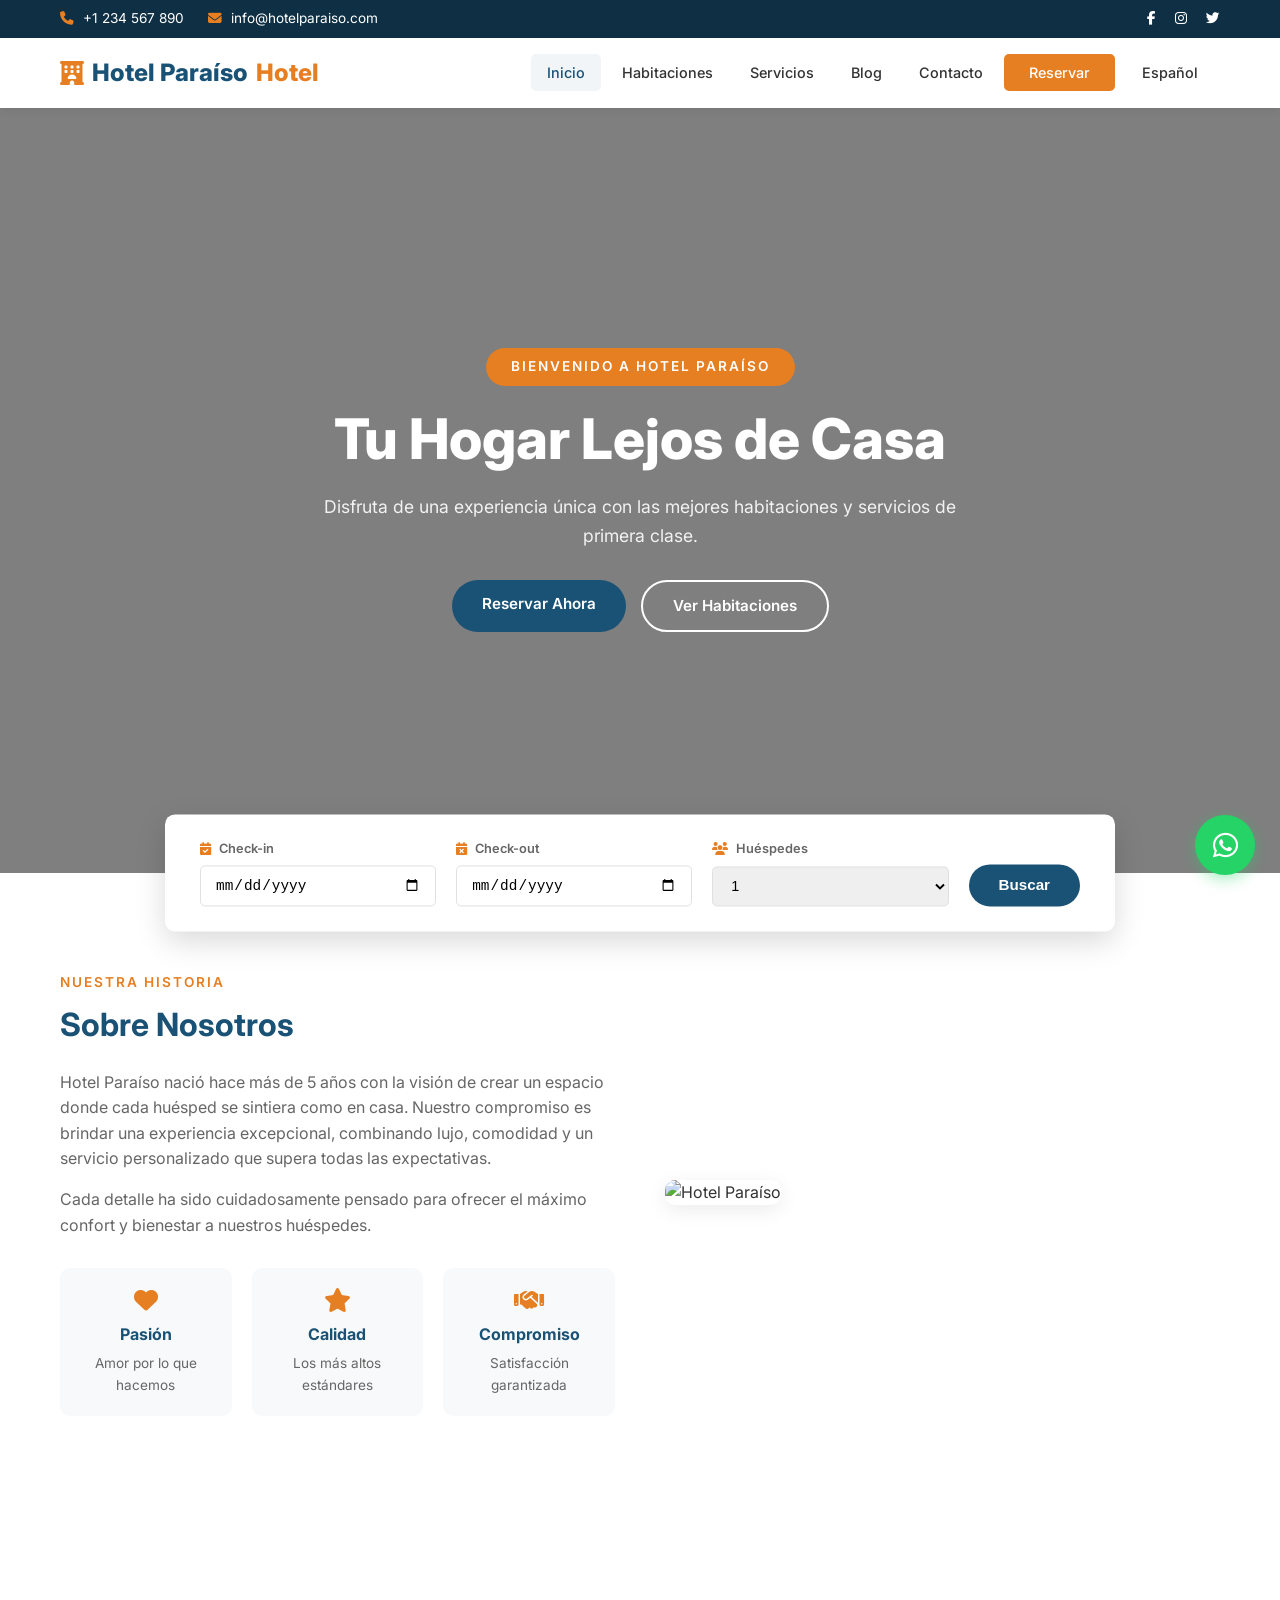
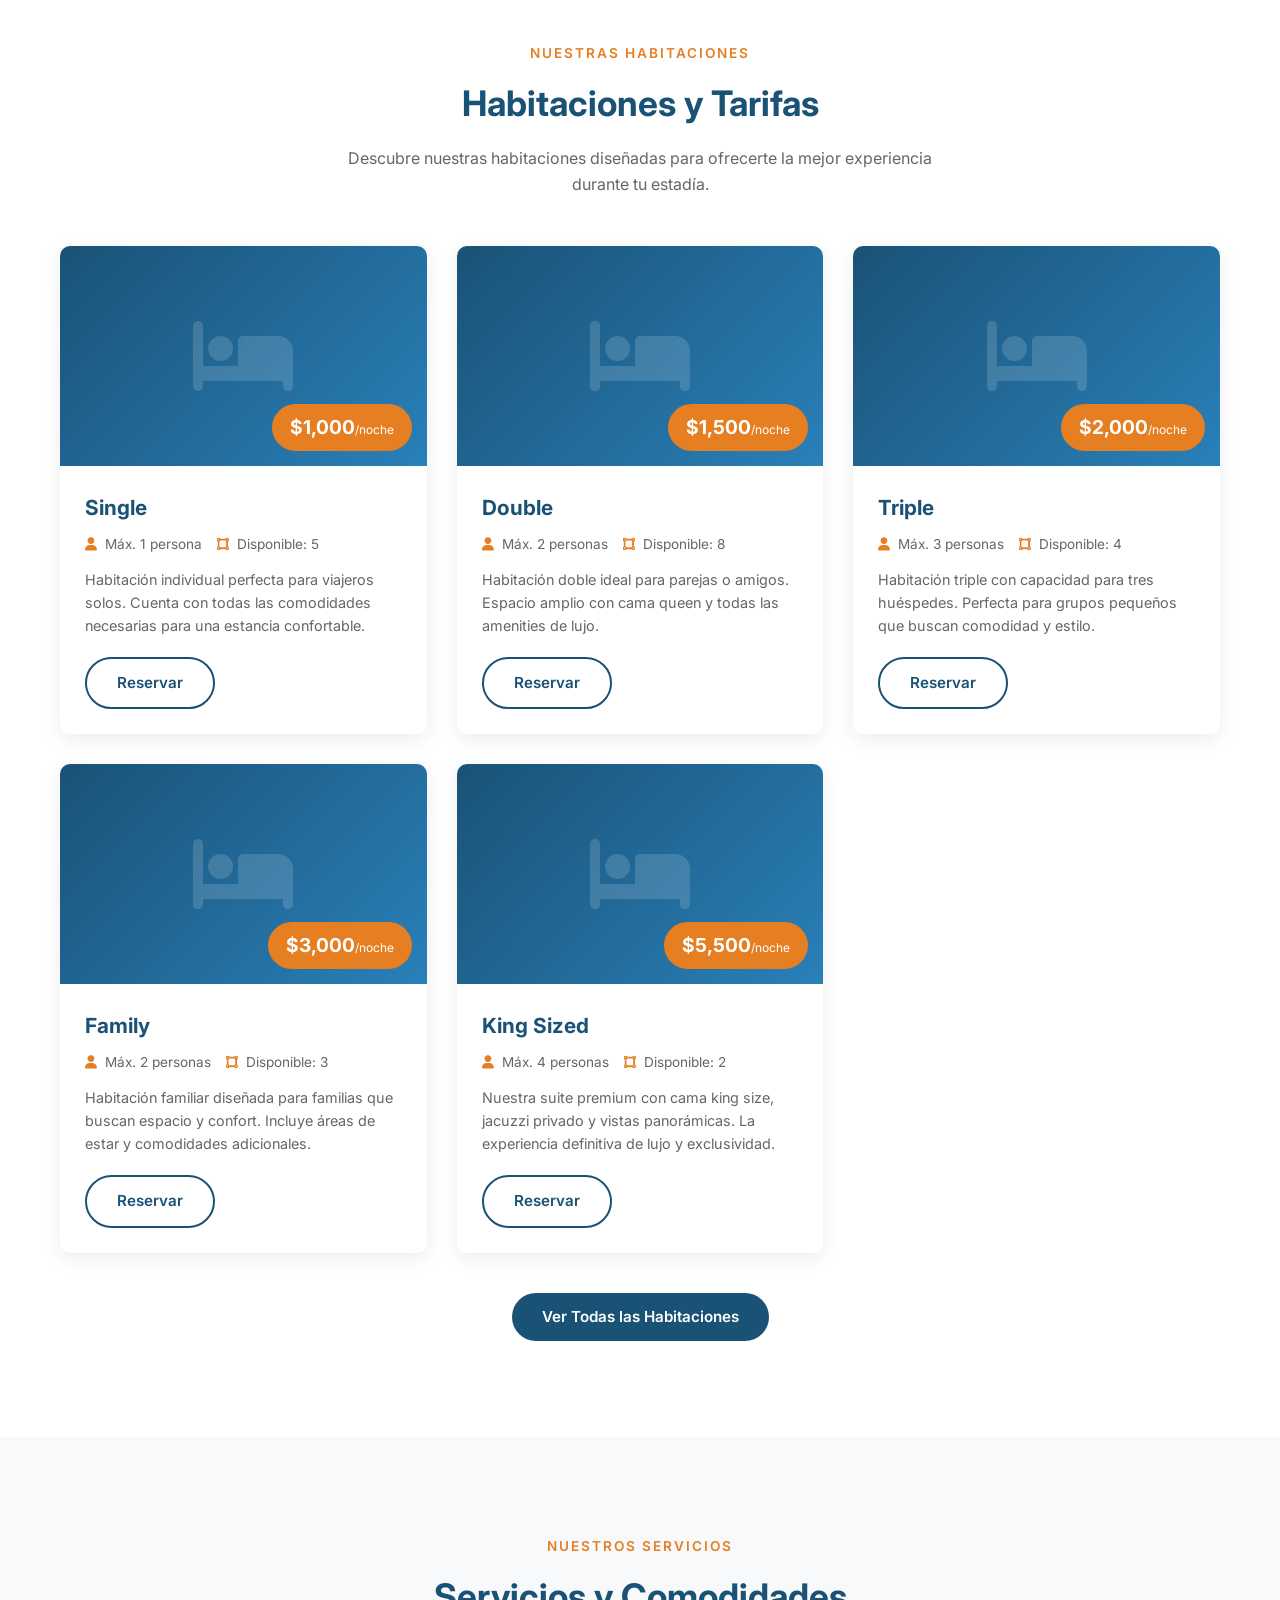
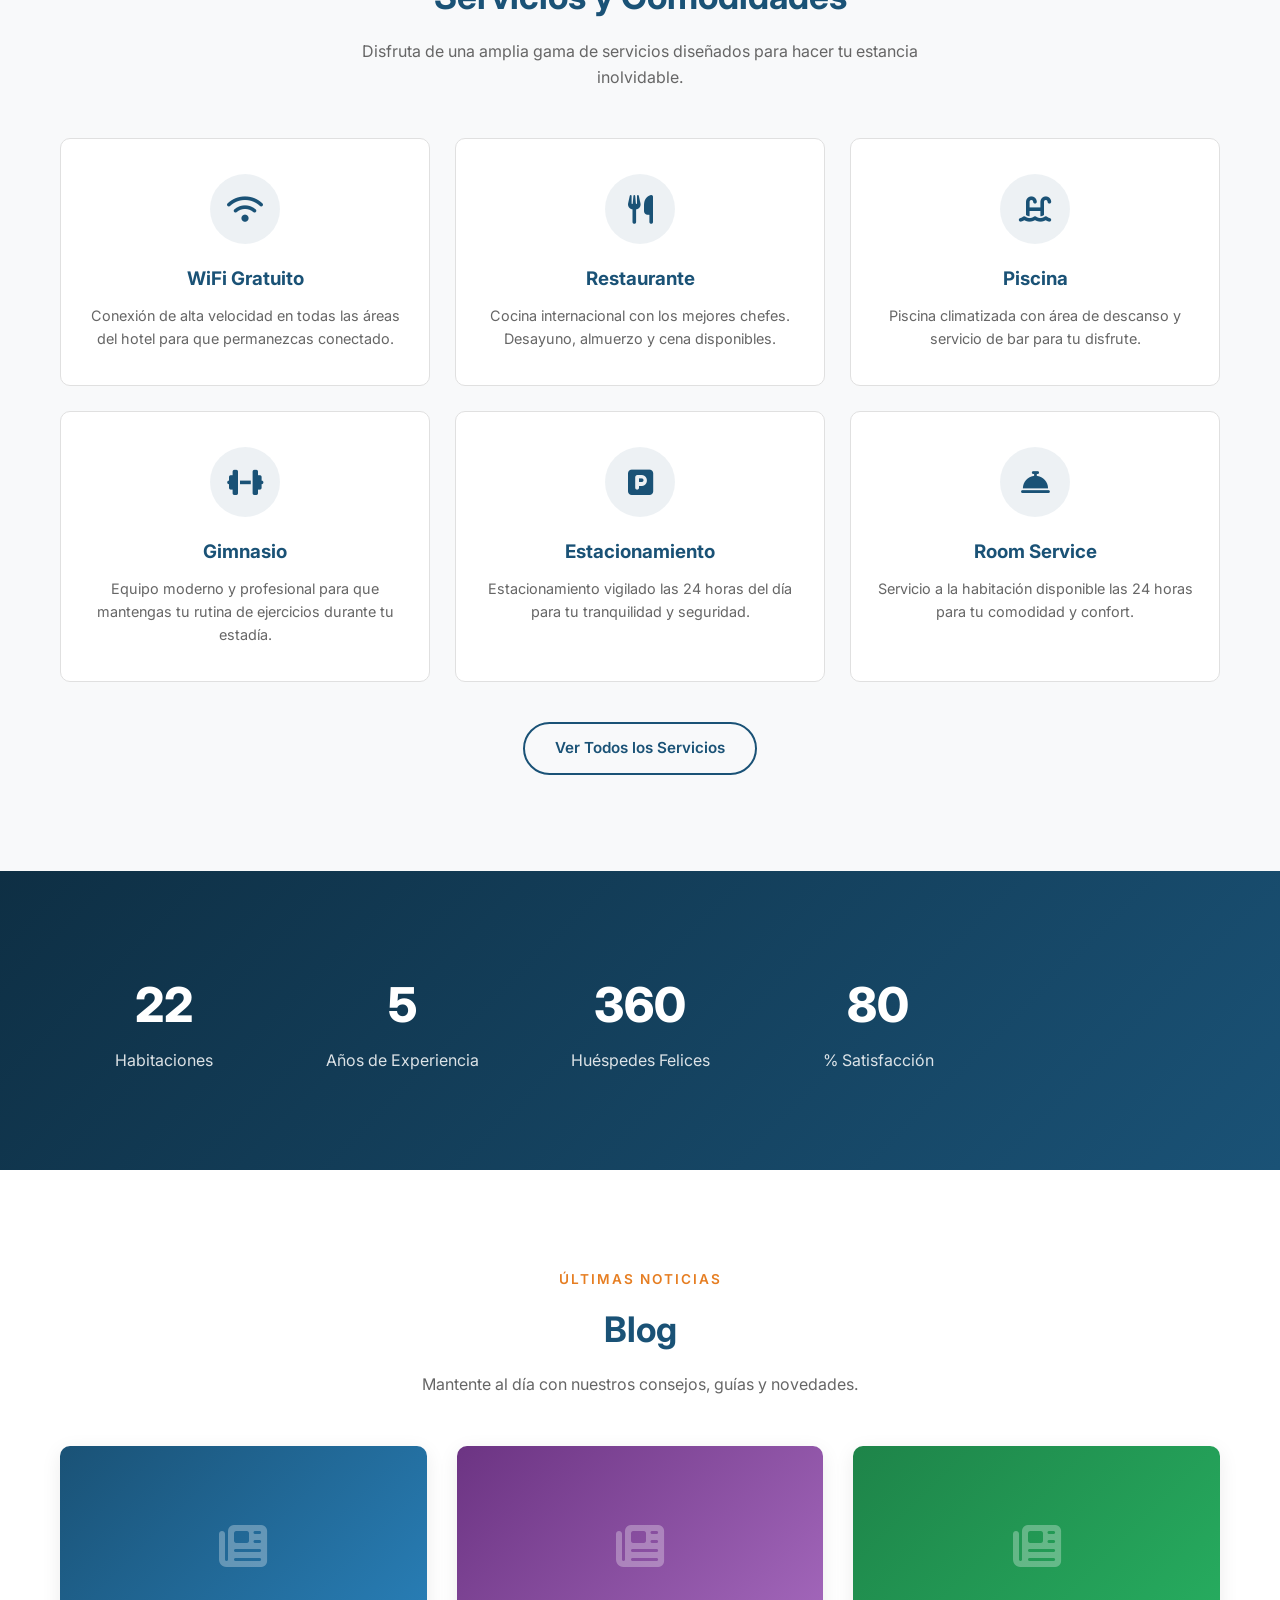
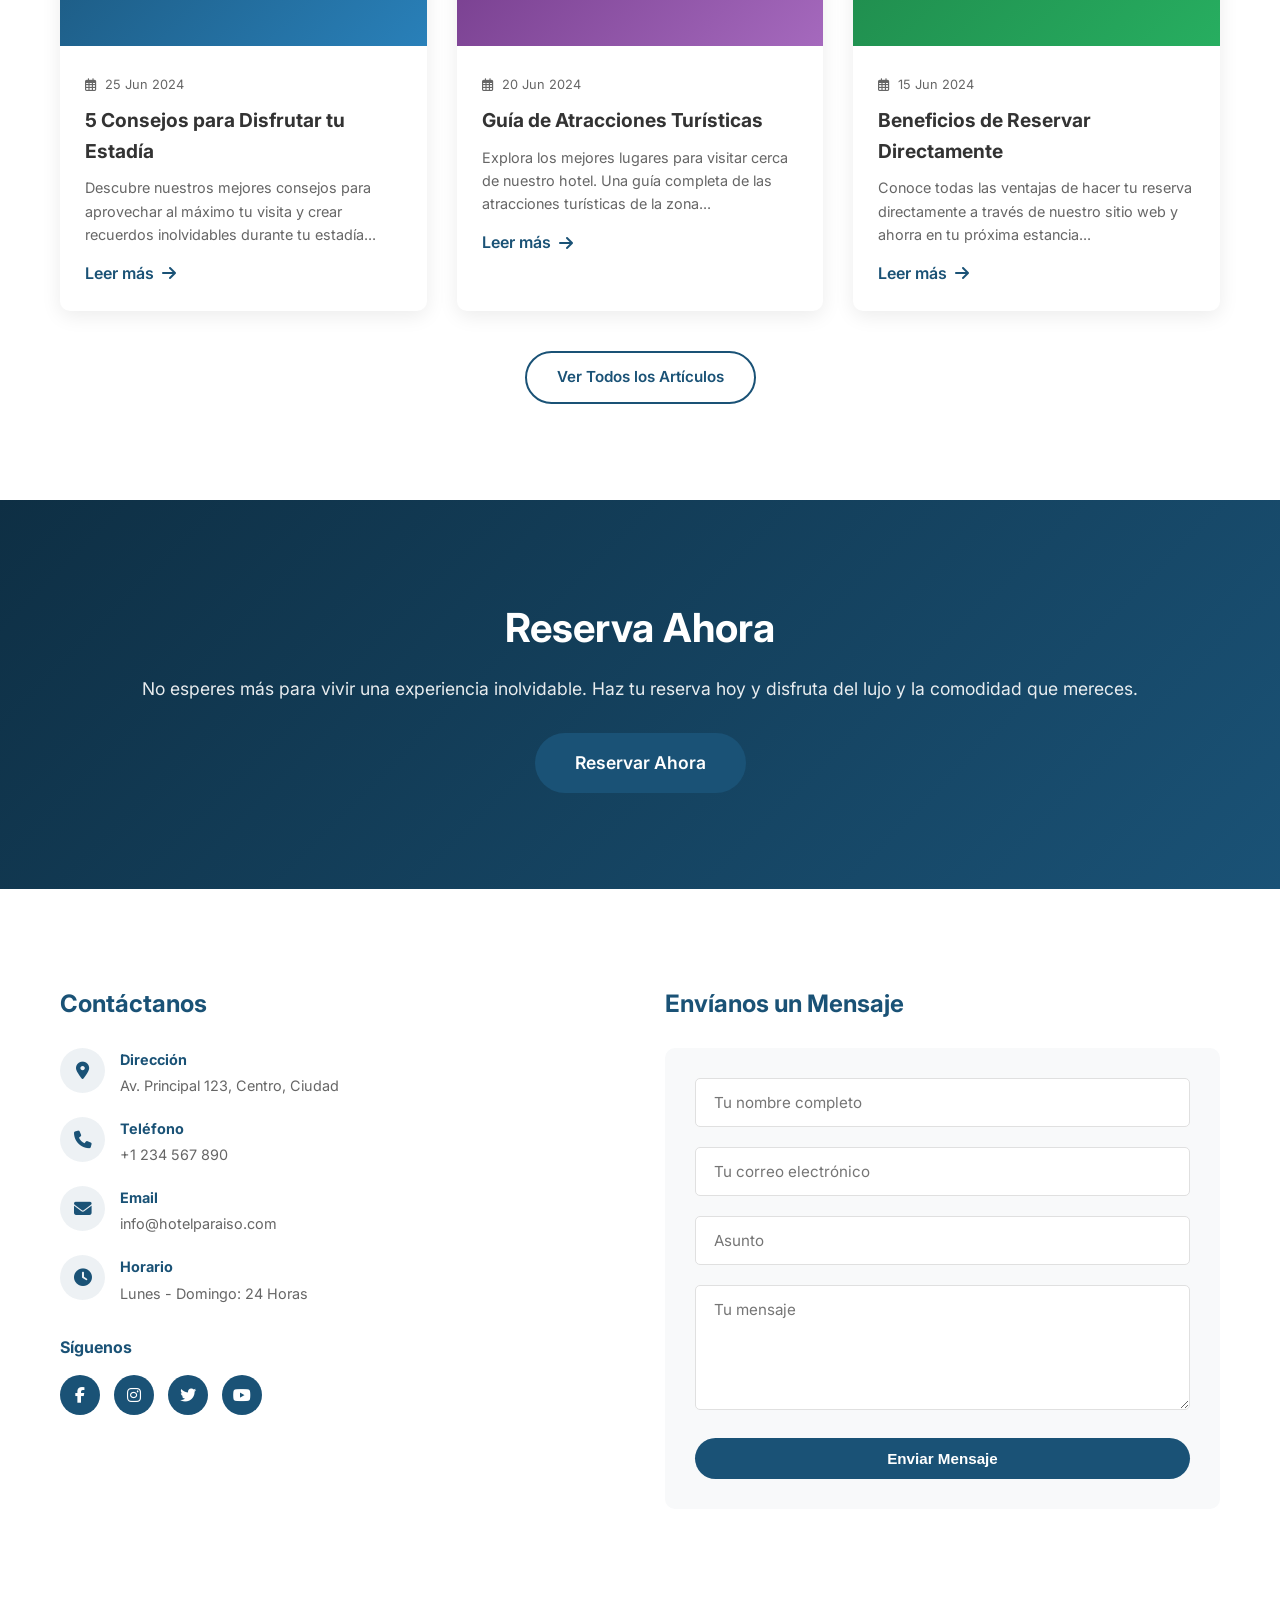
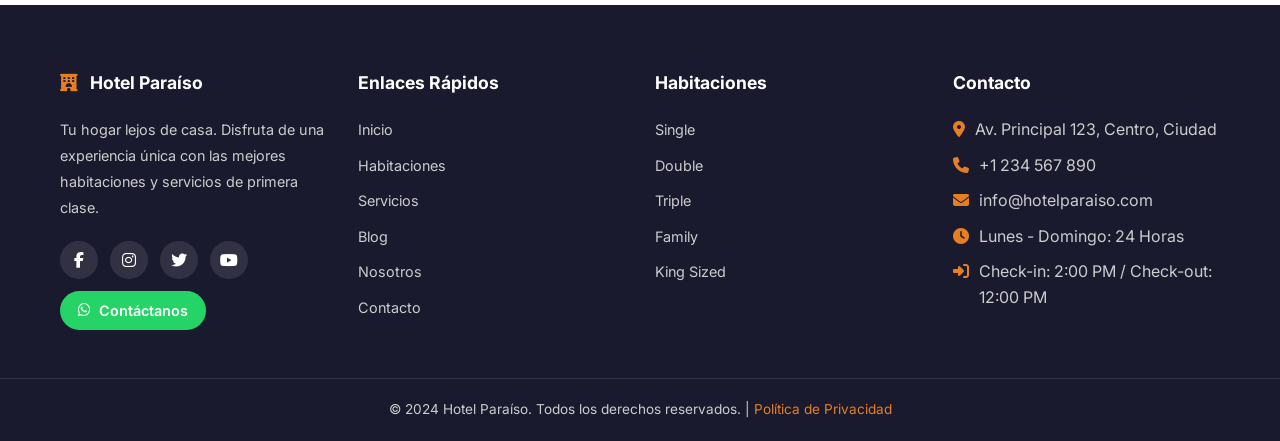
==== docs/index.html @ e8dbb014 "feat: sitio estático para GitHub Pages - docs/: 9 páginas HTML estáticas (index, habitaciones, servi" ====
<!DOCTYPE html>
<html lang="es">
<head>
    <meta charset="UTF-8">
    <meta name="viewport" content="width=device-width, initial-scale=1.0">
    <title>Hotel Paraíso - Tu Hogar Lejos de Casa</title>
    <meta name="description" content="Hotel Paraíso - Disfruta de una experiencia única con las mejores habitaciones y servicios de primera clase.">
    <link rel="stylesheet" href="css/style.css">
    <link rel="stylesheet" href="https://cdnjs.cloudflare.com/ajax/libs/font-awesome/6.5.0/css/all.min.css">
    <link rel="preconnect" href="https://fonts.googleapis.com">
    <link rel="preconnect" href="https://fonts.gstatic.com" crossorigin>
    <link href="https://fonts.googleapis.com/css2?family=Inter:wght@300;400;500;600;700;800&display=swap" rel="stylesheet">
    <style>
        body { font-family: 'Inter', 'Segoe UI', Tahoma, Geneva, Verdana, sans-serif; }
        html { scroll-behavior: smooth; }
        .about-section { padding: 6rem 0; }
        .contact-section { padding: 6rem 0; }
    </style>
</head>
<body>

<header class="header">
    <div class="header-top">
        <div class="container">
            <div class="header-contact">
                <span><i class="fas fa-phone"></i> +1 234 567 890</span>
                <span><i class="fas fa-envelope"></i> info@hotelparaiso.com</span>
            </div>
            <div class="header-social">
                <a href="#" target="_blank" rel="noopener"><i class="fab fa-facebook-f"></i></a>
                <a href="#" target="_blank" rel="noopener"><i class="fab fa-instagram"></i></a>
                <a href="#" target="_blank" rel="noopener"><i class="fab fa-twitter"></i></a>
            </div>
        </div>
    </div>
    <nav class="navbar">
        <div class="container">
            <a href="index.html" class="logo">
                <i class="fas fa-hotel"></i> Hotel Paraíso <span>Hotel</span>
            </a>
            <button class="menu-toggle" id="menuToggle"><i class="fas fa-bars"></i></button>
            <ul class="nav-menu" id="navMenu">
                <li><a href="index.html" class="active">Inicio</a></li>
                <li><a href="habitaciones.html">Habitaciones</a></li>
                <li><a href="servicios.html">Servicios</a></li>
                <li><a href="blog.html">Blog</a></li>
                <li><a href="contacto.html">Contacto</a></li>
                <li><a href="reserva.html" class="btn-nav">Reservar</a></li>
                <li class="nav-item lang-nav-item">
                    <select class="lang-select">
                        <option value="es" selected>Español</option>
                        <option value="en">English</option>
                        <option value="pt">Português</option>
                    </select>
                </li>
            </ul>
        </div>
    </nav>
</header>

<main>

<!-- Hero Section -->
<section class="hero" id="hero">
    <div class="hero-slider">
        <div class="hero-slide active" style="background: linear-gradient(rgba(0,0,0,0.5), rgba(0,0,0,0.5)), url('https://images.unsplash.com/photo-1566073771259-6a8506099945?w=1600') center/cover;">
            <div class="hero-content">
                <span class="hero-tag">Bienvenido a Hotel Paraíso</span>
                <h1>Tu Hogar Lejos de Casa</h1>
                <p>Disfruta de una experiencia única con las mejores habitaciones y servicios de primera clase.</p>
                <div class="hero-btns">
                    <a href="reserva.html" class="btn btn-primary">Reservar Ahora</a>
                    <a href="habitaciones.html" class="btn btn-secondary">Ver Habitaciones</a>
                </div>
            </div>
        </div>
    </div>

    <div class="booking-widget">
        <form action="reserva.html" class="booking-form-widget">
            <div class="bw-group">
                <label><i class="fas fa-calendar-check"></i> Check-in</label>
                <input type="date" name="check_in" required>
            </div>
            <div class="bw-group">
                <label><i class="fas fa-calendar-times"></i> Check-out</label>
                <input type="date" name="check_out" required>
            </div>
            <div class="bw-group">
                <label><i class="fas fa-users"></i> Huéspedes</label>
                <select name="huespedes">
                    <option value="1">1</option>
                    <option value="2">2</option>
                    <option value="3">3</option>
                    <option value="4">4</option>
                    <option value="5">5+</option>
                </select>
            </div>
            <button type="submit" class="btn btn-primary">Buscar</button>
        </form>
    </div>
</section>

<!-- About Section -->
<section class="section about-section" id="about">
    <div class="container">
        <div class="about-grid">
            <div class="about-text">
                <span class="section-subtitle">Nuestra Historia</span>
                <h2>Sobre Nosotros</h2>
                <p>Hotel Paraíso nació hace más de 5 años con la visión de crear un espacio donde cada huésped se sintiera como en casa. Nuestro compromiso es brindar una experiencia excepcional, combinando lujo, comodidad y un servicio personalizado que supera todas las expectativas.</p>
                <p>Cada detalle ha sido cuidadosamente pensado para ofrecer el máximo confort y bienestar a nuestros huéspedes.</p>
                <div class="about-values">
                    <div class="value-item">
                        <i class="fas fa-heart"></i>
                        <h4>Pasión</h4>
                        <p>Amor por lo que hacemos</p>
                    </div>
                    <div class="value-item">
                        <i class="fas fa-star"></i>
                        <h4>Calidad</h4>
                        <p>Los más altos estándares</p>
                    </div>
                    <div class="value-item">
                        <i class="fas fa-handshake"></i>
                        <h4>Compromiso</h4>
                        <p>Satisfacción garantizada</p>
                    </div>
                </div>
            </div>
            <div class="about-image">
                <img src="https://images.unsplash.com/photo-1564013799919-ab600027ffc6?w=600" alt="Hotel Paraíso" loading="lazy">
            </div>
        </div>
    </div>
</section>

<!-- Rooms Section -->
<section class="section featured-rooms" id="rooms">
    <div class="container">
        <div class="section-header">
            <span class="section-subtitle">Nuestras Habitaciones</span>
            <h2>Habitaciones y Tarifas</h2>
            <p>Descubre nuestras habitaciones diseñadas para ofrecerte la mejor experiencia durante tu estadía.</p>
        </div>
        <div class="rooms-grid">
            <div class="room-card">
                <div class="room-card-img">
                    <i class="fas fa-bed"></i>
                    <span class="room-price">$1,000<small>/noche</small></span>
                </div>
                <div class="room-card-body">
                    <h3>Single</h3>
                    <div class="room-features">
                        <span><i class="fas fa-user"></i> Máx. 1 persona</span>
                        <span><i class="fas fa-vector-square"></i> Disponible: 5</span>
                    </div>
                    <p>Habitación individual perfecta para viajeros solos. Cuenta con todas las comodidades necesarias para una estancia confortable.</p>
                    <a href="habitacion.html" class="btn btn-outline">Reservar</a>
                </div>
            </div>

            <div class="room-card">
                <div class="room-card-img">
                    <i class="fas fa-bed"></i>
                    <span class="room-price">$1,500<small>/noche</small></span>
                </div>
                <div class="room-card-body">
                    <h3>Double</h3>
                    <div class="room-features">
                        <span><i class="fas fa-user"></i> Máx. 2 personas</span>
                        <span><i class="fas fa-vector-square"></i> Disponible: 8</span>
                    </div>
                    <p>Habitación doble ideal para parejas o amigos. Espacio amplio con cama queen y todas las amenities de lujo.</p>
                    <a href="habitacion.html" class="btn btn-outline">Reservar</a>
                </div>
            </div>

            <div class="room-card">
                <div class="room-card-img">
                    <i class="fas fa-bed"></i>
                    <span class="room-price">$2,000<small>/noche</small></span>
                </div>
                <div class="room-card-body">
                    <h3>Triple</h3>
                    <div class="room-features">
                        <span><i class="fas fa-user"></i> Máx. 3 personas</span>
                        <span><i class="fas fa-vector-square"></i> Disponible: 4</span>
                    </div>
                    <p>Habitación triple con capacidad para tres huéspedes. Perfecta para grupos pequeños que buscan comodidad y estilo.</p>
                    <a href="habitacion.html" class="btn btn-outline">Reservar</a>
                </div>
            </div>

            <div class="room-card">
                <div class="room-card-img">
                    <i class="fas fa-bed"></i>
                    <span class="room-price">$3,000<small>/noche</small></span>
                </div>
                <div class="room-card-body">
                    <h3>Family</h3>
                    <div class="room-features">
                        <span><i class="fas fa-user"></i> Máx. 2 personas</span>
                        <span><i class="fas fa-vector-square"></i> Disponible: 3</span>
                    </div>
                    <p>Habitación familiar diseñada para familias que buscan espacio y confort. Incluye áreas de estar y comodidades adicionales.</p>
                    <a href="habitacion.html" class="btn btn-outline">Reservar</a>
                </div>
            </div>

            <div class="room-card">
                <div class="room-card-img">
                    <i class="fas fa-bed"></i>
                    <span class="room-price">$5,500<small>/noche</small></span>
                </div>
                <div class="room-card-body">
                    <h3>King Sized</h3>
                    <div class="room-features">
                        <span><i class="fas fa-user"></i> Máx. 4 personas</span>
                        <span><i class="fas fa-vector-square"></i> Disponible: 2</span>
                    </div>
                    <p>Nuestra suite premium con cama king size, jacuzzi privado y vistas panorámicas. La experiencia definitiva de lujo y exclusividad.</p>
                    <a href="habitacion.html" class="btn btn-outline">Reservar</a>
                </div>
            </div>
        </div>
        <div style="text-align:center;margin-top:40px;">
            <a href="habitaciones.html" class="btn btn-primary">Ver Todas las Habitaciones</a>
        </div>
    </div>
</section>

<!-- Services Section -->
<section class="section services-preview bg-light" id="services">
    <div class="container">
        <div class="section-header">
            <span class="section-subtitle">Nuestros Servicios</span>
            <h2>Servicios y Comodidades</h2>
            <p>Disfruta de una amplia gama de servicios diseñados para hacer tu estancia inolvidable.</p>
        </div>
        <div class="services-grid">
            <div class="service-card">
                <div class="service-icon"><i class="fas fa-wifi"></i></div>
                <h3>WiFi Gratuito</h3>
                <p>Conexión de alta velocidad en todas las áreas del hotel para que permanezcas conectado.</p>
            </div>
            <div class="service-card">
                <div class="service-icon"><i class="fas fa-utensils"></i></div>
                <h3>Restaurante</h3>
                <p>Cocina internacional con los mejores chefes. Desayuno, almuerzo y cena disponibles.</p>
            </div>
            <div class="service-card">
                <div class="service-icon"><i class="fas fa-swimming-pool"></i></div>
                <h3>Piscina</h3>
                <p>Piscina climatizada con área de descanso y servicio de bar para tu disfrute.</p>
            </div>
            <div class="service-card">
                <div class="service-icon"><i class="fas fa-dumbbell"></i></div>
                <h3>Gimnasio</h3>
                <p>Equipo moderno y profesional para que mantengas tu rutina de ejercicios durante tu estadía.</p>
            </div>
            <div class="service-card">
                <div class="service-icon"><i class="fas fa-parking"></i></div>
                <h3>Estacionamiento</h3>
                <p>Estacionamiento vigilado las 24 horas del día para tu tranquilidad y seguridad.</p>
            </div>
            <div class="service-card">
                <div class="service-icon"><i class="fas fa-concierge-bell"></i></div>
                <h3>Room Service</h3>
                <p>Servicio a la habitación disponible las 24 horas para tu comodidad y confort.</p>
            </div>
        </div>
        <div style="text-align:center;margin-top:40px;">
            <a href="servicios.html" class="btn btn-outline">Ver Todos los Servicios</a>
        </div>
    </div>
</section>

<!-- Stats Section -->
<section class="section stats">
    <div class="container">
        <div class="stats-grid">
            <div class="stat-item">
                <span class="stat-number">22</span>
                <span class="stat-label">Habitaciones</span>
            </div>
            <div class="stat-item">
                <span class="stat-number">5</span>
                <span class="stat-label">Años de Experiencia</span>
            </div>
            <div class="stat-item">
                <span class="stat-number">450</span>
                <span class="stat-label">Huéspedes Felices</span>
            </div>
            <div class="stat-item">
                <span class="stat-number">98</span>
                <span class="stat-label">% Satisfacción</span>
            </div>
        </div>
    </div>
</section>

<!-- Blog Section -->
<section class="section blog-preview" id="blog">
    <div class="container">
        <div class="section-header">
            <span class="section-subtitle">Últimas Noticias</span>
            <h2>Blog</h2>
            <p>Mantente al día con nuestros consejos, guías y novedades.</p>
        </div>
        <div class="blog-grid">
            <article class="blog-card">
                <div class="blog-img" style="background: linear-gradient(135deg, #1a5276, #2980b9);">
                    <i class="fas fa-newspaper" style="font-size:3rem;color:rgba(255,255,255,0.3);"></i>
                </div>
                <div class="blog-body">
                    <span class="blog-date"><i class="far fa-calendar-alt"></i> 25 Jun 2024</span>
                    <h3>5 Consejos para Disfrutar tu Estadía</h3>
                    <p>Descubre nuestros mejores consejos para aprovechar al máximo tu visita y crear recuerdos inolvidables durante tu estadía...</p>
                    <a href="#" class="btn-link">Leer más <i class="fas fa-arrow-right"></i></a>
                </div>
            </article>
            <article class="blog-card">
                <div class="blog-img" style="background: linear-gradient(135deg, #6c3483, #a569bd);">
                    <i class="fas fa-newspaper" style="font-size:3rem;color:rgba(255,255,255,0.3);"></i>
                </div>
                <div class="blog-body">
                    <span class="blog-date"><i class="far fa-calendar-alt"></i> 20 Jun 2024</span>
                    <h3>Guía de Atracciones Turísticas</h3>
                    <p>Explora los mejores lugares para visitar cerca de nuestro hotel. Una guía completa de las atracciones turísticas de la zona...</p>
                    <a href="#" class="btn-link">Leer más <i class="fas fa-arrow-right"></i></a>
                </div>
            </article>
            <article class="blog-card">
                <div class="blog-img" style="background: linear-gradient(135deg, #1e8449, #27ae60);">
                    <i class="fas fa-newspaper" style="font-size:3rem;color:rgba(255,255,255,0.3);"></i>
                </div>
                <div class="blog-body">
                    <span class="blog-date"><i class="far fa-calendar-alt"></i> 15 Jun 2024</span>
                    <h3>Beneficios de Reservar Directamente</h3>
                    <p>Conoce todas las ventajas de hacer tu reserva directamente a través de nuestro sitio web y ahorra en tu próxima estancia...</p>
                    <a href="#" class="btn-link">Leer más <i class="fas fa-arrow-right"></i></a>
                </div>
            </article>
        </div>
        <div style="text-align:center;margin-top:40px;">
            <a href="blog.html" class="btn btn-outline">Ver Todos los Artículos</a>
        </div>
    </div>
</section>

<!-- CTA Section -->
<section class="section cta">
    <div class="container">
        <div class="cta-content">
            <h2>Reserva Ahora</h2>
            <p>No esperes más para vivir una experiencia inolvidable. Haz tu reserva hoy y disfruta del lujo y la comodidad que mereces.</p>
            <a href="reserva.html" class="btn btn-primary btn-lg">Reservar Ahora</a>
        </div>
    </div>
</section>

<!-- Contact Section -->
<section class="section contact-section" id="contact">
    <div class="container">
        <div class="contact-grid">
            <div class="contact-info">
                <h2>Contáctanos</h2>
                <div class="contact-item">
                    <i class="fas fa-map-marker-alt"></i>
                    <div>
                        <h4>Dirección</h4>
                        <p>Av. Principal 123, Centro, Ciudad</p>
                    </div>
                </div>
                <div class="contact-item">
                    <i class="fas fa-phone"></i>
                    <div>
                        <h4>Teléfono</h4>
                        <p>+1 234 567 890</p>
                    </div>
                </div>
                <div class="contact-item">
                    <i class="fas fa-envelope"></i>
                    <div>
                        <h4>Email</h4>
                        <p>info@hotelparaiso.com</p>
                    </div>
                </div>
                <div class="contact-item">
                    <i class="fas fa-clock"></i>
                    <div>
                        <h4>Horario</h4>
                        <p>Lunes - Domingo: 24 Horas</p>
                    </div>
                </div>
                <div class="contact-social">
                    <h4>Síguenos</h4>
                    <a href="#" target="_blank" rel="noopener"><i class="fab fa-facebook-f"></i></a>
                    <a href="#" target="_blank" rel="noopener"><i class="fab fa-instagram"></i></a>
                    <a href="#" target="_blank" rel="noopener"><i class="fab fa-twitter"></i></a>
                    <a href="#" target="_blank" rel="noopener"><i class="fab fa-youtube"></i></a>
                </div>
            </div>
            <div class="contact-form">
                <h2>Envíanos un Mensaje</h2>
                <form action="#" method="POST">
                    <div class="form-group">
                        <input type="text" name="name" placeholder="Tu nombre completo" required>
                    </div>
                    <div class="form-group">
                        <input type="email" name="email" placeholder="Tu correo electrónico" required>
                    </div>
                    <div class="form-group">
                        <input type="text" name="subject" placeholder="Asunto" required>
                    </div>
                    <div class="form-group">
                        <textarea name="message" rows="5" placeholder="Tu mensaje" required></textarea>
                    </div>
                    <button type="submit" class="btn btn-primary btn-block">Enviar Mensaje</button>
                </form>
            </div>
        </div>
    </div>
</section>

</main>

<footer class="footer">
    <div class="container">
        <div class="footer-grid">
            <div class="footer-col">
                <h4><i class="fas fa-hotel"></i> Hotel Paraíso</h4>
                <p>Tu hogar lejos de casa. Disfruta de una experiencia única con las mejores habitaciones y servicios de primera clase.</p>
                <div class="footer-social">
                    <a href="#" target="_blank" rel="noopener"><i class="fab fa-facebook-f"></i></a>
                    <a href="#" target="_blank" rel="noopener"><i class="fab fa-instagram"></i></a>
                    <a href="#" target="_blank" rel="noopener"><i class="fab fa-twitter"></i></a>
                    <a href="#" target="_blank" rel="noopener"><i class="fab fa-youtube"></i></a>
                </div>
                <a href="#" target="_blank" class="whatsapp-btn-footer" rel="noopener">
                    <i class="fab fa-whatsapp"></i> Contáctanos
                </a>
            </div>
            <div class="footer-col">
                <h4>Enlaces Rápidos</h4>
                <ul>
                    <li><a href="index.html">Inicio</a></li>
                    <li><a href="habitaciones.html">Habitaciones</a></li>
                    <li><a href="servicios.html">Servicios</a></li>
                    <li><a href="blog.html">Blog</a></li>
                    <li><a href="nosotros.html">Nosotros</a></li>
                    <li><a href="contacto.html">Contacto</a></li>
                </ul>
            </div>
            <div class="footer-col">
                <h4>Habitaciones</h4>
                <ul>
                    <li><a href="habitaciones.html#single">Single</a></li>
                    <li><a href="habitaciones.html#double">Double</a></li>
                    <li><a href="habitaciones.html#triple">Triple</a></li>
                    <li><a href="habitaciones.html#family">Family</a></li>
                    <li><a href="habitaciones.html#king">King Sized</a></li>
                </ul>
            </div>
            <div class="footer-col">
                <h4>Contacto</h4>
                <ul class="footer-contact">
                    <li><i class="fas fa-map-marker-alt"></i> Av. Principal 123, Centro, Ciudad</li>
                    <li><i class="fas fa-phone"></i> +1 234 567 890</li>
                    <li><i class="fas fa-envelope"></i> info@hotelparaiso.com</li>
                    <li><i class="fas fa-clock"></i> Lunes - Domingo: 24 Horas</li>
                    <li><i class="fas fa-sign-in-alt"></i> Check-in: 2:00 PM / Check-out: 12:00 PM</li>
                </ul>
            </div>
        </div>
    </div>
    <div class="footer-bottom">
        <div class="container">
            <p>&copy; 2024 Hotel Paraíso. Todos los derechos reservados. | <a href="privacidad.html" style="color:var(--accent);">Política de Privacidad</a></p>
        </div>
    </div>
</footer>

<!-- WhatsApp Floating Button -->
<a href="#" target="_blank" class="whatsapp-float" rel="noopener" title="Contáctanos por WhatsApp">
    <i class="fab fa-whatsapp"></i>
</a>

<script>
    // Mobile menu toggle
    const menuToggle = document.getElementById('menuToggle');
    const navMenu = document.getElementById('navMenu');

    menuToggle.addEventListener('click', function() {
        navMenu.classList.toggle('show');
        const icon = this.querySelector('i');
        if (navMenu.classList.contains('show')) {
            icon.classList.remove('fa-bars');
            icon.classList.add('fa-times');
        } else {
            icon.classList.remove('fa-times');
            icon.classList.add('fa-bars');
        }
    });

    // Close mobile menu when clicking a link
    document.querySelectorAll('.nav-menu a').forEach(function(link) {
        link.addEventListener('click', function() {
            navMenu.classList.remove('show');
            const icon = menuToggle.querySelector('i');
            icon.classList.remove('fa-times');
            icon.classList.add('fa-bars');
        });
    });

    // Smooth scroll for anchor links
    document.querySelectorAll('a[href^="#"]').forEach(function(anchor) {
        anchor.addEventListener('click', function(e) {
            e.preventDefault();
            var target = document.querySelector(this.getAttribute('href'));
            if (target) {
                target.scrollIntoView({ behavior: 'smooth', block: 'start' });
            }
        });
    });

    // Counter animation for stats
    function animateCounters() {
        var counters = document.querySelectorAll('.stat-number');
        counters.forEach(function(counter) {
            var target = parseInt(counter.textContent);
            counter.textContent = '0';
            var current = 0;
            var increment = Math.ceil(target / 50);
            var timer = setInterval(function() {
                current += increment;
                if (current >= target) {
                    counter.textContent = target;
                    clearInterval(timer);
                } else {
                    counter.textContent = current;
                }
            }, 30);
        });
    }

    // Intersection Observer for stats animation
    var statsSection = document.querySelector('.stats');
    if (statsSection) {
        var observer = new IntersectionObserver(function(entries) {
            entries.forEach(function(entry) {
                if (entry.isIntersecting) {
                    animateCounters();
                    observer.unobserve(entry.target);
                }
            });
        }, { threshold: 0.5 });
        observer.observe(statsSection);
    }

    // Sticky navbar shadow
    window.addEventListener('scroll', function() {
        var navbar = document.querySelector('.navbar');
        if (window.scrollY > 100) {
            navbar.style.boxShadow = '0 4px 20px rgba(0,0,0,0.12)';
        } else {
            navbar.style.boxShadow = '0 2px 10px rgba(0,0,0,0.08)';
        }
    });
</script>

</body>
</html>
---- docs/css/style.css ----
:root {
    --primary: #1a5276;
    --primary-dark: #0e2f44;
    --primary-light: #2980b9;
    --accent: #e67e22;
    --accent-dark: #d35400;
    --text: #333;
    --text-light: #666;
    --bg: #fff;
    --bg-light: #f8f9fa;
    --dark: #1a1a2e;
    --border: #e0e0e0;
    --success: #27ae60;
    --danger: #e74c3c;
    --warning: #f39c12;
    --shadow: 0 5px 20px rgba(0,0,0,0.08);
    --shadow-hover: 0 10px 30px rgba(0,0,0,0.15);
    --radius: 10px;
    --transition: all 0.3s ease;
}

* { margin: 0; padding: 0; box-sizing: border-box; }

body {
    font-family: 'Segoe UI', Tahoma, Geneva, Verdana, sans-serif;
    color: var(--text);
    line-height: 1.6;
    background: var(--bg);
}

a { text-decoration: none; color: inherit; }
ul { list-style: none; }
img { max-width: 100%; height: auto; }

.container {
    max-width: 1200px;
    margin: 0 auto;
    padding: 0 20px;
}

.text-center { text-align: center; }
.mt-3 { margin-top: 2rem; }
.mt-4 { margin-top: 3rem; }
.py-5 { padding: 5rem 0; }

/* Buttons */
.btn {
    display: inline-block;
    padding: 12px 30px;
    border-radius: 50px;
    font-size: 0.95rem;
    font-weight: 600;
    cursor: pointer;
    transition: var(--transition);
    border: none;
    text-align: center;
}
.btn-primary {
    background: var(--primary);
    color: #fff;
}
.btn-primary:hover { background: var(--primary-dark); transform: translateY(-2px); box-shadow: var(--shadow-hover); }
.btn-secondary {
    background: transparent;
    color: #fff;
    border: 2px solid #fff;
}
.btn-secondary:hover { background: #fff; color: var(--primary); }
.btn-outline {
    background: transparent;
    color: var(--primary);
    border: 2px solid var(--primary);
}
.btn-outline:hover { background: var(--primary); color: #fff; }
.btn-lg { padding: 16px 40px; font-size: 1.1rem; }
.btn-block { width: 100%; }
.btn-link {
    color: var(--primary);
    font-weight: 600;
    display: inline-flex;
    align-items: center;
    gap: 8px;
    transition: var(--transition);
}
.btn-link:hover { color: var(--primary-light); gap: 12px; }

.btn-nav {
    background: var(--accent);
    color: #fff !important;
    padding: 10px 25px !important;
    border-radius: 50px;
}
.btn-nav:hover { background: var(--accent-dark) !important; }

/* Header */
.header-top {
    background: var(--primary-dark);
    color: #fff;
    padding: 8px 0;
    font-size: 0.85rem;
}
.header-top .container {
    display: flex;
    justify-content: space-between;
    align-items: center;
    flex-wrap: wrap;
    gap: 10px;
}
.header-contact span { margin-right: 20px; }
.header-contact i { margin-right: 5px; color: var(--accent); }
.header-social a {
    color: #fff;
    margin-left: 15px;
    transition: var(--transition);
}
.header-social a:hover { color: var(--accent); }

.navbar {
    background: var(--bg);
    box-shadow: 0 2px 10px rgba(0,0,0,0.08);
    position: sticky;
    top: 0;
    z-index: 1000;
}
.navbar .container {
    display: flex;
    justify-content: space-between;
    align-items: center;
    height: 70px;
}
.logo {
    font-size: 1.5rem;
    font-weight: 800;
    color: var(--primary);
    display: flex;
    align-items: center;
    gap: 8px;
}
.logo span { color: var(--accent); }
.logo i { color: var(--accent); }

.nav-menu {
    display: flex;
    align-items: center;
    gap: 5px;
}
.nav-menu li a {
    padding: 10px 16px;
    border-radius: 5px;
    font-weight: 500;
    transition: var(--transition);
    font-size: 0.9rem;
    white-space: nowrap;
}
.nav-menu li a:hover, .nav-menu li a.active {
    color: var(--primary);
    background: rgba(26, 82, 118, 0.06);
}

.menu-toggle {
    display: none;
    background: none;
    border: none;
    font-size: 1.5rem;
    cursor: pointer;
    color: var(--primary);
}

/* Hero */
.hero {
    position: relative;
    min-height: 85vh;
    display: flex;
    align-items: center;
    justify-content: center;
    padding-bottom: 60px;
}
.hero-slide {
    position: absolute;
    inset: 0;
    display: flex;
    align-items: center;
    justify-content: center;
    opacity: 0;
    transition: opacity 1s ease;
}
.hero-slide.active { opacity: 1; }
.hero-content {
    text-align: center;
    color: #fff;
    max-width: 700px;
    padding: 20px;
    position: relative;
    z-index: 1;
}
.hero-tag {
    display: inline-block;
    background: var(--accent);
    padding: 8px 25px;
    border-radius: 50px;
    font-size: 0.85rem;
    font-weight: 600;
    letter-spacing: 2px;
    text-transform: uppercase;
    margin-bottom: 20px;
}
.hero-content h1 {
    font-size: 3.5rem;
    font-weight: 800;
    margin-bottom: 20px;
    line-height: 1.2;
}
.hero-content p {
    font-size: 1.1rem;
    margin-bottom: 30px;
    opacity: 0.9;
}
.hero-btns { display: flex; gap: 15px; justify-content: center; flex-wrap: wrap; }

.booking-widget {
    position: absolute;
    bottom: 0;
    left: 50%;
    transform: translate(-50%, 50%);
    background: #fff;
    border-radius: var(--radius);
    box-shadow: var(--shadow-hover);
    padding: 25px 35px;
    z-index: 2;
    width: 90%;
    max-width: 950px;
}
.booking-form-widget {
    display: flex;
    align-items: flex-end;
    gap: 20px;
    flex-wrap: wrap;
}
.bw-group {
    flex: 1;
    min-width: 140px;
}
.bw-group label {
    display: block;
    font-size: 0.8rem;
    font-weight: 600;
    color: var(--text-light);
    margin-bottom: 6px;
}
.bw-group label i { margin-right: 5px; color: var(--accent); }
.bw-group input, .bw-group select {
    width: 100%;
    padding: 10px 14px;
    border: 1px solid var(--border);
    border-radius: 5px;
    font-size: 0.9rem;
    outline: none;
    transition: var(--transition);
}
.bw-group input:focus, .bw-group select:focus {
    border-color: var(--primary);
    box-shadow: 0 0 0 3px rgba(26, 82, 118, 0.1);
}
.booking-widget .btn { padding: 10px 30px; min-height: 42px; }

/* Sections */
.section {
    padding: 6rem 0;
}
.section-header {
    text-align: center;
    max-width: 600px;
    margin: 0 auto 3rem;
}
.section-subtitle {
    display: inline-block;
    color: var(--accent);
    font-weight: 600;
    text-transform: uppercase;
    letter-spacing: 2px;
    font-size: 0.85rem;
    margin-bottom: 10px;
}
.section-header h2 {
    font-size: 2.2rem;
    font-weight: 700;
    margin-bottom: 15px;
    color: var(--primary);
}
.section-header p { color: var(--text-light); }
.bg-light { background: var(--bg-light); }

/* Rooms Grid */
.rooms-grid {
    display: grid;
    grid-template-columns: repeat(auto-fill, minmax(320px, 1fr));
    gap: 30px;
}
.room-card {
    background: #fff;
    border-radius: var(--radius);
    overflow: hidden;
    box-shadow: var(--shadow);
    transition: var(--transition);
}
.room-card:hover { transform: translateY(-5px); box-shadow: var(--shadow-hover); }
.room-card-img {
    height: 220px;
    background: linear-gradient(135deg, var(--primary), var(--primary-light));
    display: flex;
    align-items: center;
    justify-content: center;
    position: relative;
    overflow: hidden;
}
.room-card-img i {
    font-size: 5rem;
    color: rgba(255,255,255,0.15);
}
.room-price {
    position: absolute;
    bottom: 15px;
    right: 15px;
    background: var(--accent);
    color: #fff;
    padding: 8px 18px;
    border-radius: 50px;
    font-weight: 700;
    font-size: 1.2rem;
}
.room-price small { font-weight: 400; font-size: 0.75rem; }
.room-badge {
    position: absolute;
    top: 15px;
    left: 15px;
    padding: 6px 16px;
    border-radius: 50px;
    font-size: 0.8rem;
    font-weight: 600;
}
.room-badge.sold-out { background: var(--danger); color: #fff; }
.room-card-body { padding: 25px; }
.room-card-body h3 { font-size: 1.3rem; margin-bottom: 10px; color: var(--primary); }
.room-features {
    display: flex;
    gap: 15px;
    margin-bottom: 12px;
    font-size: 0.85rem;
    color: var(--text-light);
}
.room-features i { color: var(--accent); margin-right: 4px; }
.room-card-body p { color: var(--text-light); margin-bottom: 20px; font-size: 0.9rem; }

/* Services Grid */
.services-grid {
    display: grid;
    grid-template-columns: repeat(auto-fill, minmax(300px, 1fr));
    gap: 25px;
}
.service-card {
    background: #fff;
    padding: 35px 25px;
    border-radius: var(--radius);
    text-align: center;
    transition: var(--transition);
    border: 1px solid var(--border);
}
.service-card:hover { transform: translateY(-5px); box-shadow: var(--shadow-hover); border-color: transparent; }
.service-icon {
    width: 70px;
    height: 70px;
    background: rgba(26, 82, 118, 0.08);
    border-radius: 50%;
    display: flex;
    align-items: center;
    justify-content: center;
    margin: 0 auto 20px;
    font-size: 1.8rem;
    color: var(--primary);
    transition: var(--transition);
}
.service-card:hover .service-icon { background: var(--primary); color: #fff; }
.service-card h3 { margin-bottom: 10px; color: var(--primary); }
.service-card p { color: var(--text-light); font-size: 0.9rem; }

/* Stats */
.stats {
    background: linear-gradient(135deg, var(--primary-dark), var(--primary));
    color: #fff;
}
.stats-grid {
    display: grid;
    grid-template-columns: repeat(auto-fill, minmax(200px, 1fr));
    gap: 30px;
    text-align: center;
}
.stat-number {
    display: block;
    font-size: 3rem;
    font-weight: 800;
    margin-bottom: 5px;
}
.stat-label { font-size: 1rem; opacity: 0.85; }

/* Blog */
.blog-grid {
    display: grid;
    grid-template-columns: repeat(auto-fill, minmax(320px, 1fr));
    gap: 30px;
}
.blog-card {
    background: #fff;
    border-radius: var(--radius);
    overflow: hidden;
    box-shadow: var(--shadow);
    transition: var(--transition);
}
.blog-card:hover { transform: translateY(-5px); box-shadow: var(--shadow-hover); }
.blog-img {
    height: 200px;
    display: flex;
    align-items: center;
    justify-content: center;
}
.blog-body { padding: 25px; }
.blog-date {
    display: inline-block;
    font-size: 0.8rem;
    color: var(--text-light);
    margin-bottom: 10px;
}
.blog-date i { margin-right: 5px; }
.blog-body h3 { font-size: 1.2rem; margin-bottom: 10px; }
.blog-body p { color: var(--text-light); font-size: 0.9rem; margin-bottom: 15px; }

/* CTA */
.cta {
    background: linear-gradient(135deg, var(--primary-dark), var(--primary));
    color: #fff;
    text-align: center;
}
.cta-content h2 {
    font-size: 2.5rem;
    margin-bottom: 15px;
}
.cta-content p {
    font-size: 1.1rem;
    margin-bottom: 30px;
    opacity: 0.9;
}

/* Page Hero */
.page-hero {
    padding: 6rem 0 4rem;
    text-align: center;
    color: #fff;
}
.page-hero h1 { font-size: 2.8rem; margin-bottom: 10px; }
.page-hero p { font-size: 1.1rem; opacity: 0.9; }

/* Featured Rooms */
.featured-rooms { padding-top: 8rem; }

/* Room Detail Page */
.room-detail {
    display: grid;
    grid-template-columns: 1fr 1fr;
    gap: 50px;
    align-items: start;
}
.room-detail-main-img {
    width: 100%;
    height: 400px;
    background: linear-gradient(135deg, var(--primary), var(--primary-light));
    border-radius: var(--radius);
    display: flex;
    align-items: center;
    justify-content: center;
}
.room-detail-header {
    display: flex;
    justify-content: space-between;
    align-items: center;
    flex-wrap: wrap;
    margin-bottom: 25px;
}
.room-detail-header h2 { font-size: 2rem; color: var(--primary); }
.room-detail-price { font-size: 2rem; font-weight: 700; color: var(--accent); }
.room-detail-price small { font-size: 0.9rem; font-weight: 400; }

.room-detail-availability {
    display: grid;
    grid-template-columns: 1fr 1fr;
    gap: 15px;
    margin-bottom: 25px;
}
.avail-item {
    background: var(--bg-light);
    padding: 15px;
    border-radius: 8px;
}
.avail-label { display: block; font-size: 0.8rem; color: var(--text-light); margin-bottom: 5px; }
.avail-value { font-weight: 600; }
.avail-value.available { color: var(--success); }
.avail-value.sold-out { color: var(--danger); }

.room-detail-description h3,
.room-detail-amenities h3 {
    font-size: 1.3rem;
    color: var(--primary);
    margin-bottom: 15px;
}
.room-detail-description p { color: var(--text-light); margin-bottom: 25px; }
.room-detail-amenities ul {
    display: grid;
    grid-template-columns: 1fr 1fr;
    gap: 10px;
    margin-bottom: 30px;
}
.room-detail-amenities li { display: flex; align-items: center; gap: 8px; font-size: 0.9rem; }
.room-detail-amenities li i { color: var(--success); }
.room-detail-actions { display: flex; gap: 15px; flex-wrap: wrap; }

/* Rooms Filters */
.room-filters {
    display: flex;
    gap: 15px;
    flex-wrap: wrap;
    justify-content: center;
    margin-bottom: 40px;
}
.filter-btn {
    background: #fff;
    border: 1px solid var(--border);
    padding: 15px 30px;
    border-radius: var(--radius);
    text-align: center;
    transition: var(--transition);
    min-width: 140px;
}
.filter-btn:hover { border-color: var(--primary); box-shadow: var(--shadow); transform: translateY(-2px); }
.filter-btn small { display: block; font-size: 0.8rem; color: var(--accent); font-weight: 600; margin-top: 5px; }

.rooms-list { display: flex; flex-direction: column; gap: 30px; }
.room-detailed-card {
    display: grid;
    grid-template-columns: 300px 1fr;
    background: #fff;
    border-radius: var(--radius);
    overflow: hidden;
    box-shadow: var(--shadow);
    transition: var(--transition);
}
.room-detailed-card:hover { box-shadow: var(--shadow-hover); }
.room-detailed-img {
    background: linear-gradient(135deg, var(--primary), var(--primary-light));
    display: flex;
    align-items: center;
    justify-content: center;
    min-height: 250px;
}
.room-detailed-body { padding: 30px; }
.room-detailed-header {
    display: flex;
    justify-content: space-between;
    align-items: center;
    flex-wrap: wrap;
    margin-bottom: 15px;
}
.room-detailed-header h2 { color: var(--primary); }
.room-detailed-price { font-size: 1.5rem; font-weight: 700; color: var(--accent); }
.room-detailed-price small { font-weight: 400; font-size: 0.8rem; }
.room-detailed-features {
    display: flex;
    flex-wrap: wrap;
    gap: 15px;
    margin-bottom: 15px;
}
.room-detailed-features span { font-size: 0.85rem; color: var(--text-light); }
.room-detailed-features i { color: var(--success); margin-right: 4px; }
.room-detailed-body p { color: var(--text-light); margin-bottom: 20px; }
.room-detailed-actions { display: flex; gap: 15px; }

/* Services Detailed */
.services-detailed {
    display: grid;
    gap: 30px;
}
.service-detailed-card {
    display: grid;
    grid-template-columns: 80px 1fr;
    gap: 25px;
    background: #fff;
    padding: 30px;
    border-radius: var(--radius);
    box-shadow: var(--shadow);
    transition: var(--transition);
}
.service-detailed-card:hover { transform: translateX(5px); box-shadow: var(--shadow-hover); }
.service-detailed-icon {
    width: 80px;
    height: 80px;
    background: rgba(26, 82, 118, 0.08);
    border-radius: 50%;
    display: flex;
    align-items: center;
    justify-content: center;
    font-size: 2rem;
    color: var(--primary);
}
.service-detailed-body h2 { color: var(--primary); margin-bottom: 10px; }
.service-detailed-body p { color: var(--text-light); }

/* About */
.about-grid {
    display: grid;
    grid-template-columns: 1fr 1fr;
    gap: 50px;
    align-items: center;
}
.about-text .section-subtitle { margin-bottom: 5px; }
.about-text h2 { font-size: 2rem; color: var(--primary); margin-bottom: 20px; }
.about-text p { color: var(--text-light); margin-bottom: 15px; }
.about-values {
    display: grid;
    grid-template-columns: repeat(3, 1fr);
    gap: 20px;
    margin-top: 30px;
}
.value-item {
    text-align: center;
    padding: 20px;
    background: var(--bg-light);
    border-radius: var(--radius);
}
.value-item i { font-size: 1.5rem; color: var(--accent); margin-bottom: 10px; }
.value-item h4 { color: var(--primary); margin-bottom: 5px; }
.value-item p { font-size: 0.85rem; margin-bottom: 0; }
.about-image img { border-radius: var(--radius); box-shadow: var(--shadow); width: 100%; }

.features-grid {
    display: grid;
    grid-template-columns: repeat(auto-fill, minmax(250px, 1fr));
    gap: 25px;
}
.feature-card {
    text-align: center;
    padding: 30px 20px;
    background: #fff;
    border-radius: var(--radius);
    box-shadow: var(--shadow);
    transition: var(--transition);
}
.feature-card:hover { transform: translateY(-3px); box-shadow: var(--shadow-hover); }
.feature-card i { font-size: 2rem; color: var(--primary); margin-bottom: 15px; }
.feature-card h3 { font-size: 1.1rem; margin-bottom: 8px; color: var(--primary); }
.feature-card p { font-size: 0.9rem; color: var(--text-light); }

/* Contact */
.contact-grid {
    display: grid;
    grid-template-columns: 1fr 1fr;
    gap: 50px;
}
.contact-info h2, .contact-form h2 { color: var(--primary); margin-bottom: 25px; }
.contact-item {
    display: flex;
    gap: 15px;
    margin-bottom: 20px;
}
.contact-item i {
    width: 45px;
    height: 45px;
    background: rgba(26, 82, 118, 0.08);
    border-radius: 50%;
    display: flex;
    align-items: center;
    justify-content: center;
    color: var(--primary);
    font-size: 1.1rem;
    flex-shrink: 0;
}
.contact-item h4 { font-size: 0.9rem; color: var(--primary); margin-bottom: 3px; }
.contact-item p { font-size: 0.9rem; color: var(--text-light); }

.contact-social { margin-top: 30px; }
.contact-social h4 { margin-bottom: 15px; color: var(--primary); }
.contact-social a {
    display: inline-flex;
    width: 40px;
    height: 40px;
    background: var(--primary);
    color: #fff;
    border-radius: 50%;
    align-items: center;
    justify-content: center;
    margin-right: 10px;
    transition: var(--transition);
}
.contact-social a:hover { background: var(--accent); transform: translateY(-3px); }

.contact-form form { background: var(--bg-light); padding: 30px; border-radius: var(--radius); }
.form-group { margin-bottom: 20px; }
.contact-form input, .contact-form textarea {
    width: 100%;
    padding: 14px 18px;
    border: 1px solid var(--border);
    border-radius: 5px;
    font-size: 0.95rem;
    outline: none;
    transition: var(--transition);
    font-family: inherit;
}
.contact-form input:focus, .contact-form textarea:focus {
    border-color: var(--primary);
    box-shadow: 0 0 0 3px rgba(26, 82, 118, 0.1);
}

/* Booking Layout */
.booking-layout {
    display: grid;
    grid-template-columns: 1.5fr 1fr;
    gap: 40px;
    align-items: start;
}
.booking-form-container {
    background: #fff;
    padding: 35px;
    border-radius: var(--radius);
    box-shadow: var(--shadow);
}
.booking-form .form-row { margin-bottom: 20px; }
.booking-form .two-cols {
    display: grid;
    grid-template-columns: 1fr 1fr;
    gap: 20px;
}
.booking-form label {
    display: block;
    margin-bottom: 6px;
    font-weight: 600;
    font-size: 0.9rem;
    color: var(--text);
}
.booking-form input, .booking-form select {
    width: 100%;
    padding: 12px 16px;
    border: 1px solid var(--border);
    border-radius: 5px;
    font-size: 0.95rem;
    outline: none;
    transition: var(--transition);
}
.booking-form input:focus, .booking-form select:focus {
    border-color: var(--primary);
    box-shadow: 0 0 0 3px rgba(26, 82, 118, 0.1);
}
.form-section-title {
    font-size: 1.2rem;
    color: var(--primary);
    margin: 25px 0 20px;
    padding-bottom: 10px;
    border-bottom: 2px solid var(--border);
}

.booking-info-card {
    background: var(--bg-light);
    padding: 25px;
    border-radius: var(--radius);
    margin-bottom: 20px;
}
.booking-info-card h3 {
    font-size: 1.1rem;
    color: var(--primary);
    margin-bottom: 15px;
}
.booking-info-card h3 i { margin-right: 8px; color: var(--accent); }
.booking-info-card ul li {
    padding: 8px 0;
    border-bottom: 1px solid var(--border);
    font-size: 0.9rem;
}
.booking-info-card ul li:last-child { border: none; }
.booking-info-card ul li i { color: var(--success); margin-right: 8px; }
.booking-info-card p { font-size: 0.9rem; color: var(--text-light); }

.booking-success {
    text-align: center;
    padding: 4rem 2rem;
}
.booking-success i {
    font-size: 5rem;
    color: var(--success);
    margin-bottom: 20px;
}
.booking-success h2 { color: var(--primary); margin-bottom: 15px; }
.booking-success p { color: var(--text-light); font-size: 1.1rem; margin-bottom: 20px; }

/* Blog Post */
.blog-post { max-width: 800px; margin: 0 auto; }
.blog-post-meta {
    display: flex;
    gap: 25px;
    color: var(--text-light);
    font-size: 0.9rem;
    margin-bottom: 25px;
}
.blog-post-meta i { margin-right: 5px; }
.blog-intro {
    font-size: 1.15rem;
    font-style: italic;
    color: var(--primary);
    margin-bottom: 25px;
    padding-left: 20px;
    border-left: 3px solid var(--accent);
}
.blog-post-content p { margin-bottom: 15px; }
.blog-post-nav {
    display: flex;
    justify-content: space-between;
    margin-top: 40px;
    padding-top: 30px;
    border-top: 1px solid var(--border);
    flex-wrap: wrap;
    gap: 15px;
}

/* Alerts */
.alert {
    padding: 15px 20px;
    border-radius: 8px;
    margin-bottom: 20px;
    font-size: 0.9rem;
}
.alert-success { background: #d5f5e3; color: #1e8449; }
.alert-danger { background: #fadbd8; color: #922b21; }
.alert-warning { background: #fef9e7; color: #7d6608; }
.alert i { margin-right: 8px; }

/* Footer */
.footer {
    background: var(--dark);
    color: #ccc;
    padding-top: 4rem;
}
.footer-grid {
    display: grid;
    grid-template-columns: repeat(auto-fill, minmax(250px, 1fr));
    gap: 30px;
    padding-bottom: 3rem;
}
.footer-col h4 {
    color: #fff;
    margin-bottom: 20px;
    font-size: 1.1rem;
}
.footer-col h4 i { color: var(--accent); margin-right: 8px; }
.footer-col p { font-size: 0.9rem; line-height: 1.8; }
.footer-social { margin-top: 20px; }
.footer-social a {
    display: inline-flex;
    width: 38px;
    height: 38px;
    background: rgba(255,255,255,0.1);
    color: #fff;
    border-radius: 50%;
    align-items: center;
    justify-content: center;
    margin-right: 8px;
    transition: var(--transition);
}
.footer-social a:hover { background: var(--accent); transform: translateY(-3px); }
.footer-col ul li { margin-bottom: 10px; }
.footer-col ul li a { font-size: 0.9rem; transition: var(--transition); }
.footer-col ul li a:hover { color: var(--accent); padding-left: 5px; }
.footer-contact li { display: flex; gap: 10px; align-items: flex-start; }
.footer-contact i { color: var(--accent); margin-top: 4px; }

.footer-bottom {
    border-top: 1px solid rgba(255,255,255,0.1);
    padding: 20px 0;
    text-align: center;
    font-size: 0.85rem;
}

/* Responsive */
@media (max-width: 992px) {
    .room-detail { grid-template-columns: 1fr; }
    .room-detailed-card { grid-template-columns: 1fr; }
    .about-grid { grid-template-columns: 1fr; }
    .contact-grid { grid-template-columns: 1fr; }
    .booking-layout { grid-template-columns: 1fr; }
}

@media (max-width: 768px) {
    .header-top { display: none; }
    .menu-toggle { display: block; }
    .nav-menu {
        display: none;
        position: absolute;
        top: 70px;
        left: 0;
        right: 0;
        background: #fff;
        flex-direction: column;
        padding: 20px;
        box-shadow: 0 10px 20px rgba(0,0,0,0.1);
        z-index: 999;
    }
    .nav-menu.show { display: flex; }
    .hero-content h1 { font-size: 2.2rem; }
    .booking-widget { position: relative; transform: none; margin-top: -30px; width: 95%; padding: 20px; }
    .booking-form-widget { flex-direction: column; }
    .bw-group { min-width: 100%; }
    .rooms-grid { grid-template-columns: 1fr; }
    .services-grid { grid-template-columns: 1fr; }
    .blog-grid { grid-template-columns: 1fr; }
    .stats-grid { grid-template-columns: 1fr 1fr; }
    .hero { min-height: auto; padding: 6rem 0 4rem; }
.hero-content h1 { font-size: 2rem; }
.page-hero h1 { font-size: 2rem; }
.section-header h2 { font-size: 1.8rem; }
    .room-detail-main-img { height: 250px; }
    .booking-form .two-cols { grid-template-columns: 1fr; }
    .room-detail-amenities ul { grid-template-columns: 1fr; }
    .room-detail-availability { grid-template-columns: 1fr; }
    .about-values { grid-template-columns: 1fr; }
}

/* Language Switcher */
.lang-nav-item {
    padding: 0;
    margin: 0;
    display: flex;
    align-items: center;
}
.lang-select {
    background: transparent;
    border: none;
    border-radius: 5px;
    padding: 10px 16px;
    font-size: 0.9rem;
    font-weight: 500;
    font-family: inherit;
    color: var(--text);
    cursor: pointer;
    outline: none;
    height: 43px;
    width: 100px;
    text-align: center;
    text-align-last: center;
    -webkit-appearance: none;
    -moz-appearance: none;
    appearance: none;
}
.lang-select:hover {
    background-color: rgba(26, 82, 118, 0.06);
}
@media (max-width: 768px) {
    .lang-nav-item { padding: 0; }
    .lang-select { width: 100%; height: auto; padding: 12px 20px; border-radius: 0; text-align: left; text-align-last: auto; }
}

/* WhatsApp floating button */
.whatsapp-float {
    position: fixed;
    bottom: 25px;
    right: 25px;
    z-index: 1040;
    background: #25D366;
    color: #fff;
    width: 60px;
    height: 60px;
    border-radius: 50%;
    display: flex;
    align-items: center;
    justify-content: center;
    font-size: 1.8rem;
    box-shadow: 0 4px 15px rgba(37, 211, 102, 0.4);
    transition: var(--transition);
    animation: pulse-wa 2s infinite;
}
.whatsapp-float:hover {
    transform: scale(1.1);
    color: #fff;
    box-shadow: 0 6px 20px rgba(37, 211, 102, 0.6);
}
@keyframes pulse-wa {
    0%, 100% { box-shadow: 0 4px 15px rgba(37, 211, 102, 0.4); }
    50% { box-shadow: 0 4px 25px rgba(37, 211, 102, 0.7); }
}

.whatsapp-btn-footer {
    display: inline-flex;
    align-items: center;
    gap: 8px;
    background: #25D366;
    color: #fff;
    padding: 8px 18px;
    border-radius: 50px;
    margin-top: 12px;
    font-weight: 600;
    font-size: 0.9rem;
    transition: var(--transition);
}
.whatsapp-btn-footer:hover {
    background: #1da851;
    color: #fff;
}

/* Contact map */
.contact-map {
    margin-top: 40px;
    border-radius: 12px;
    overflow: hidden;
    box-shadow: var(--shadow);
}
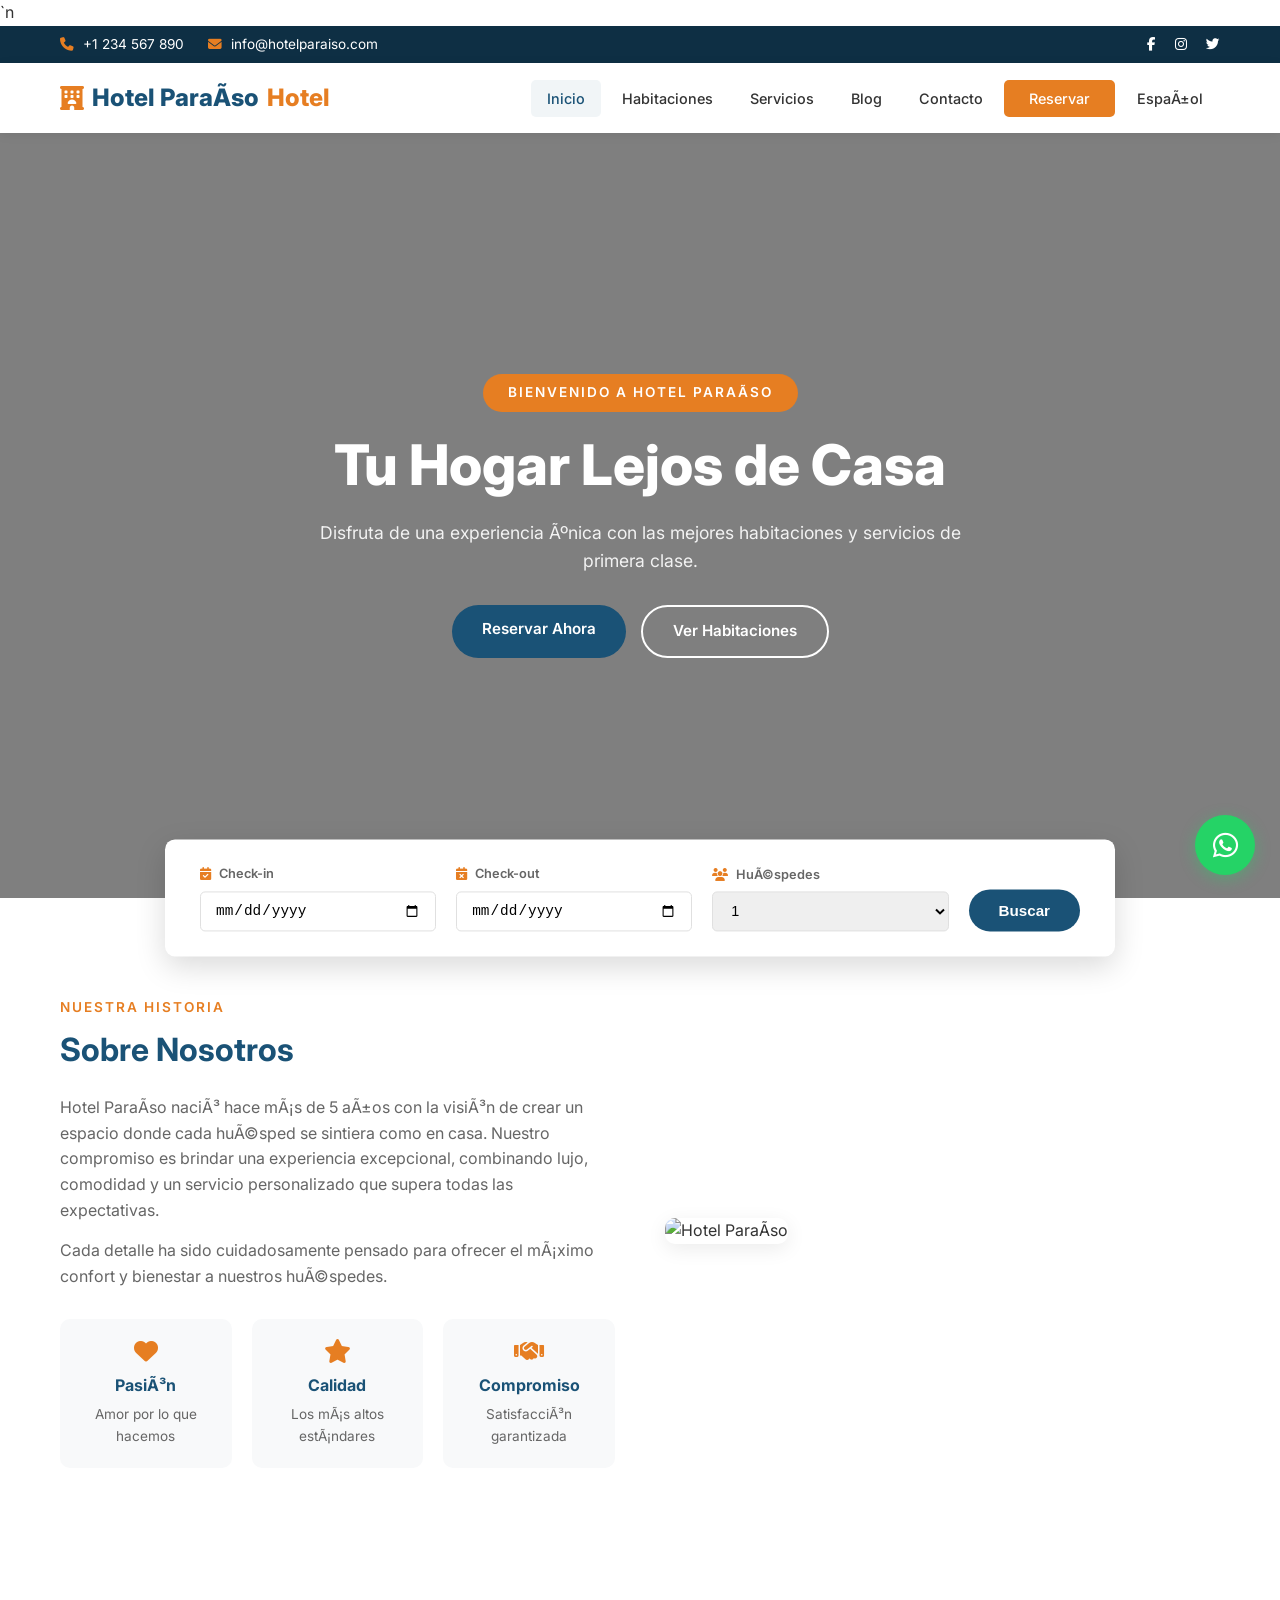
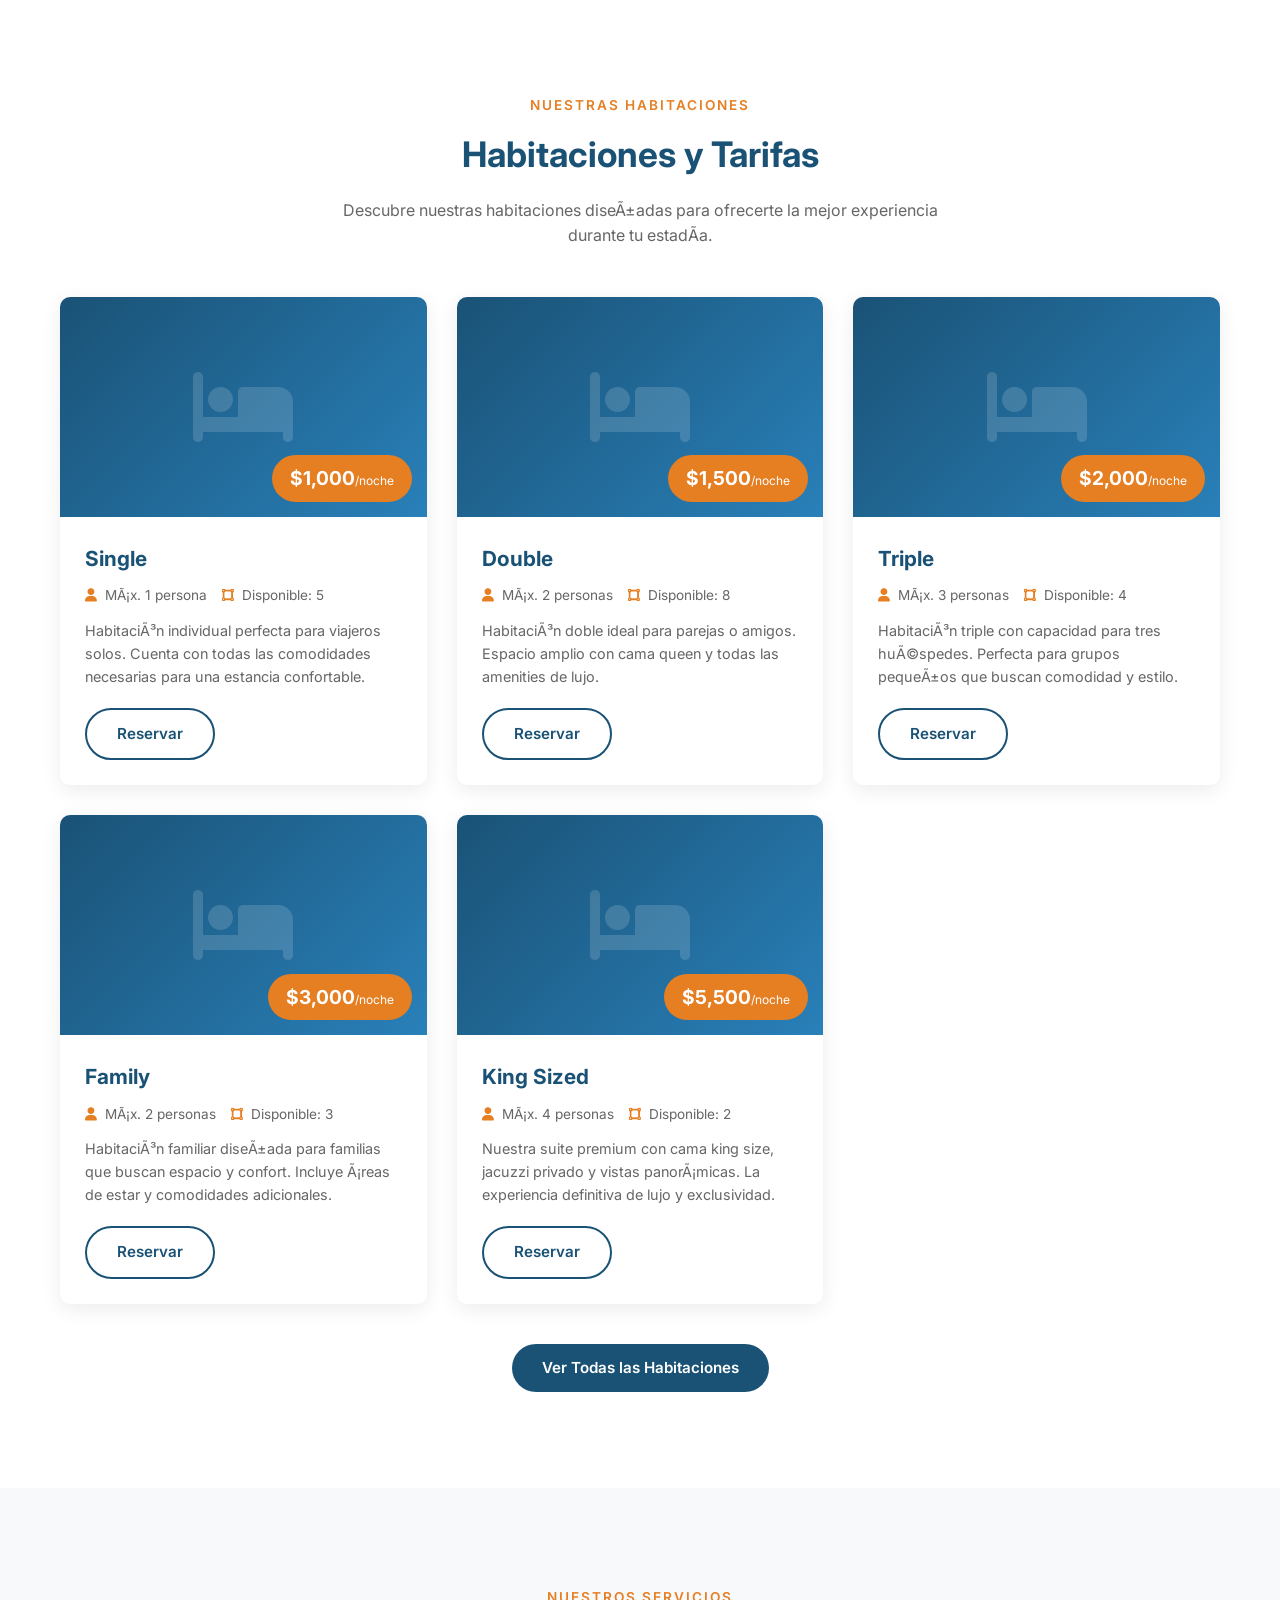
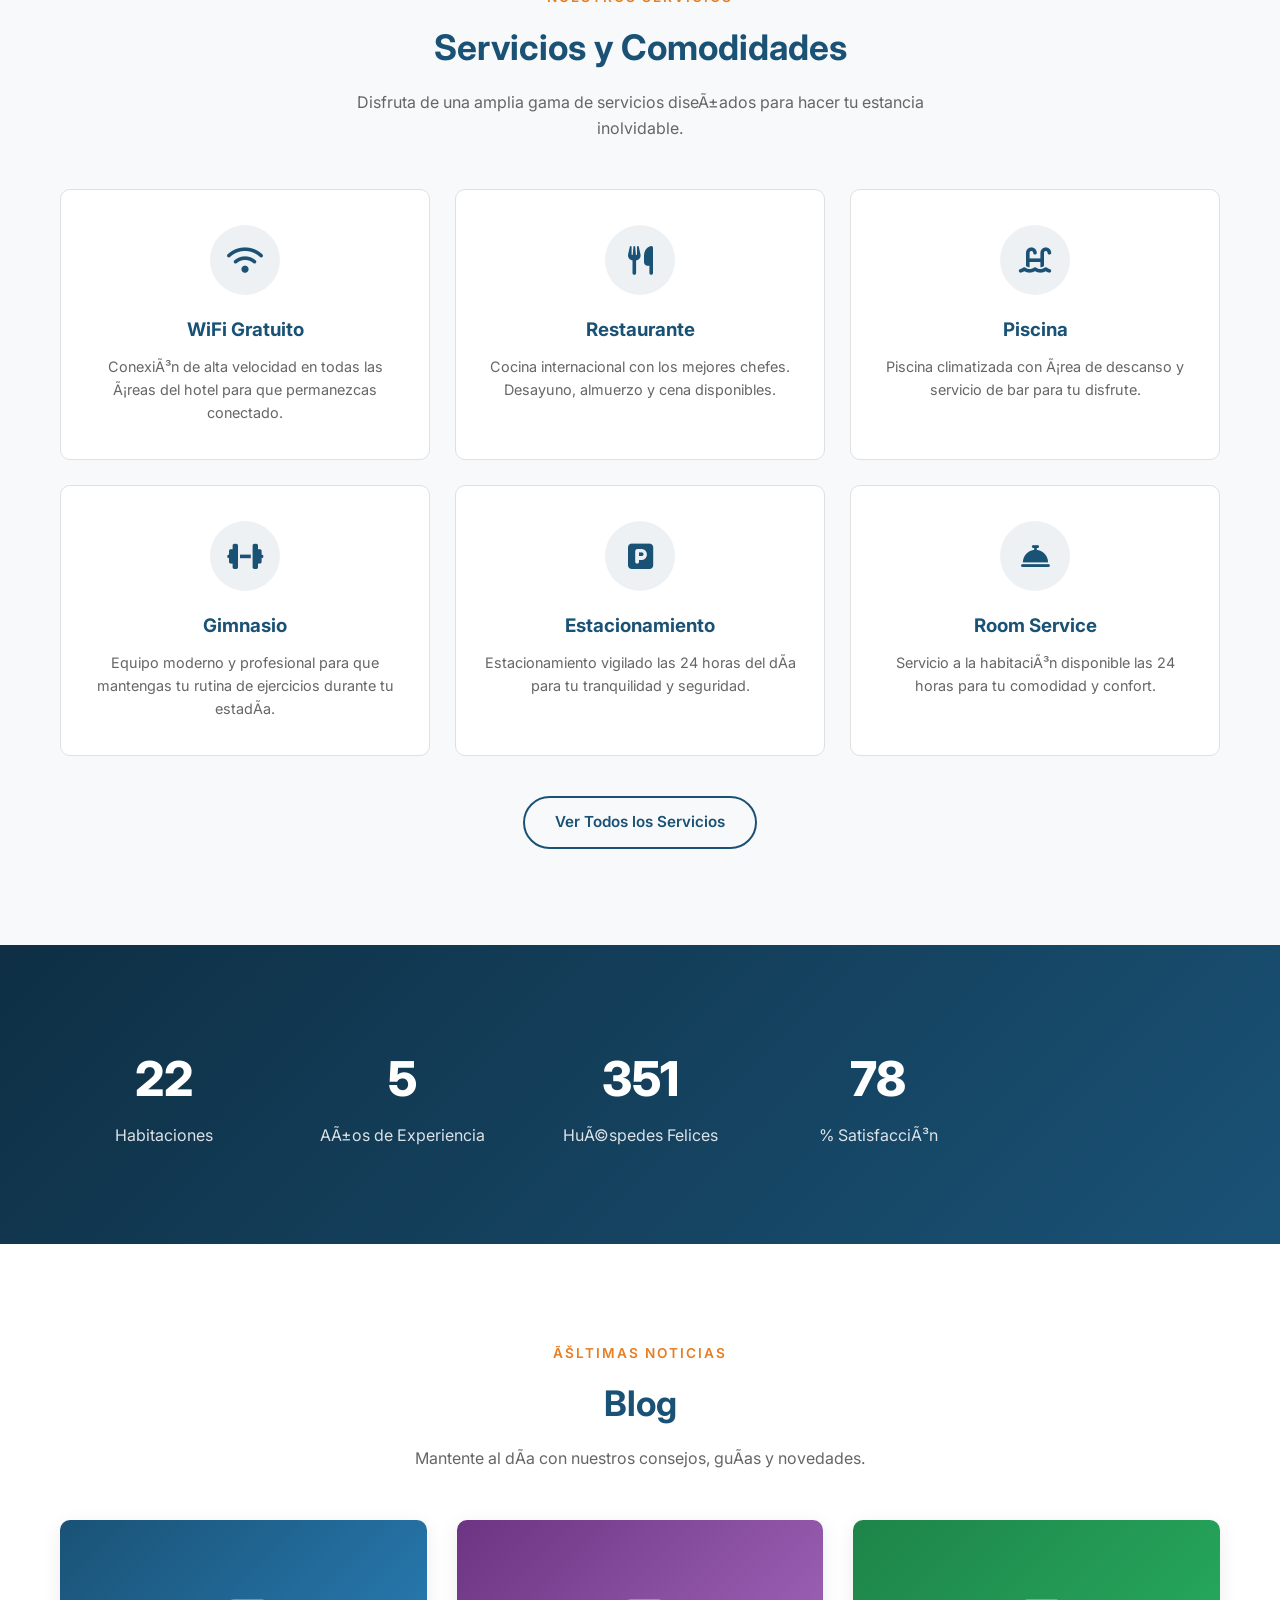
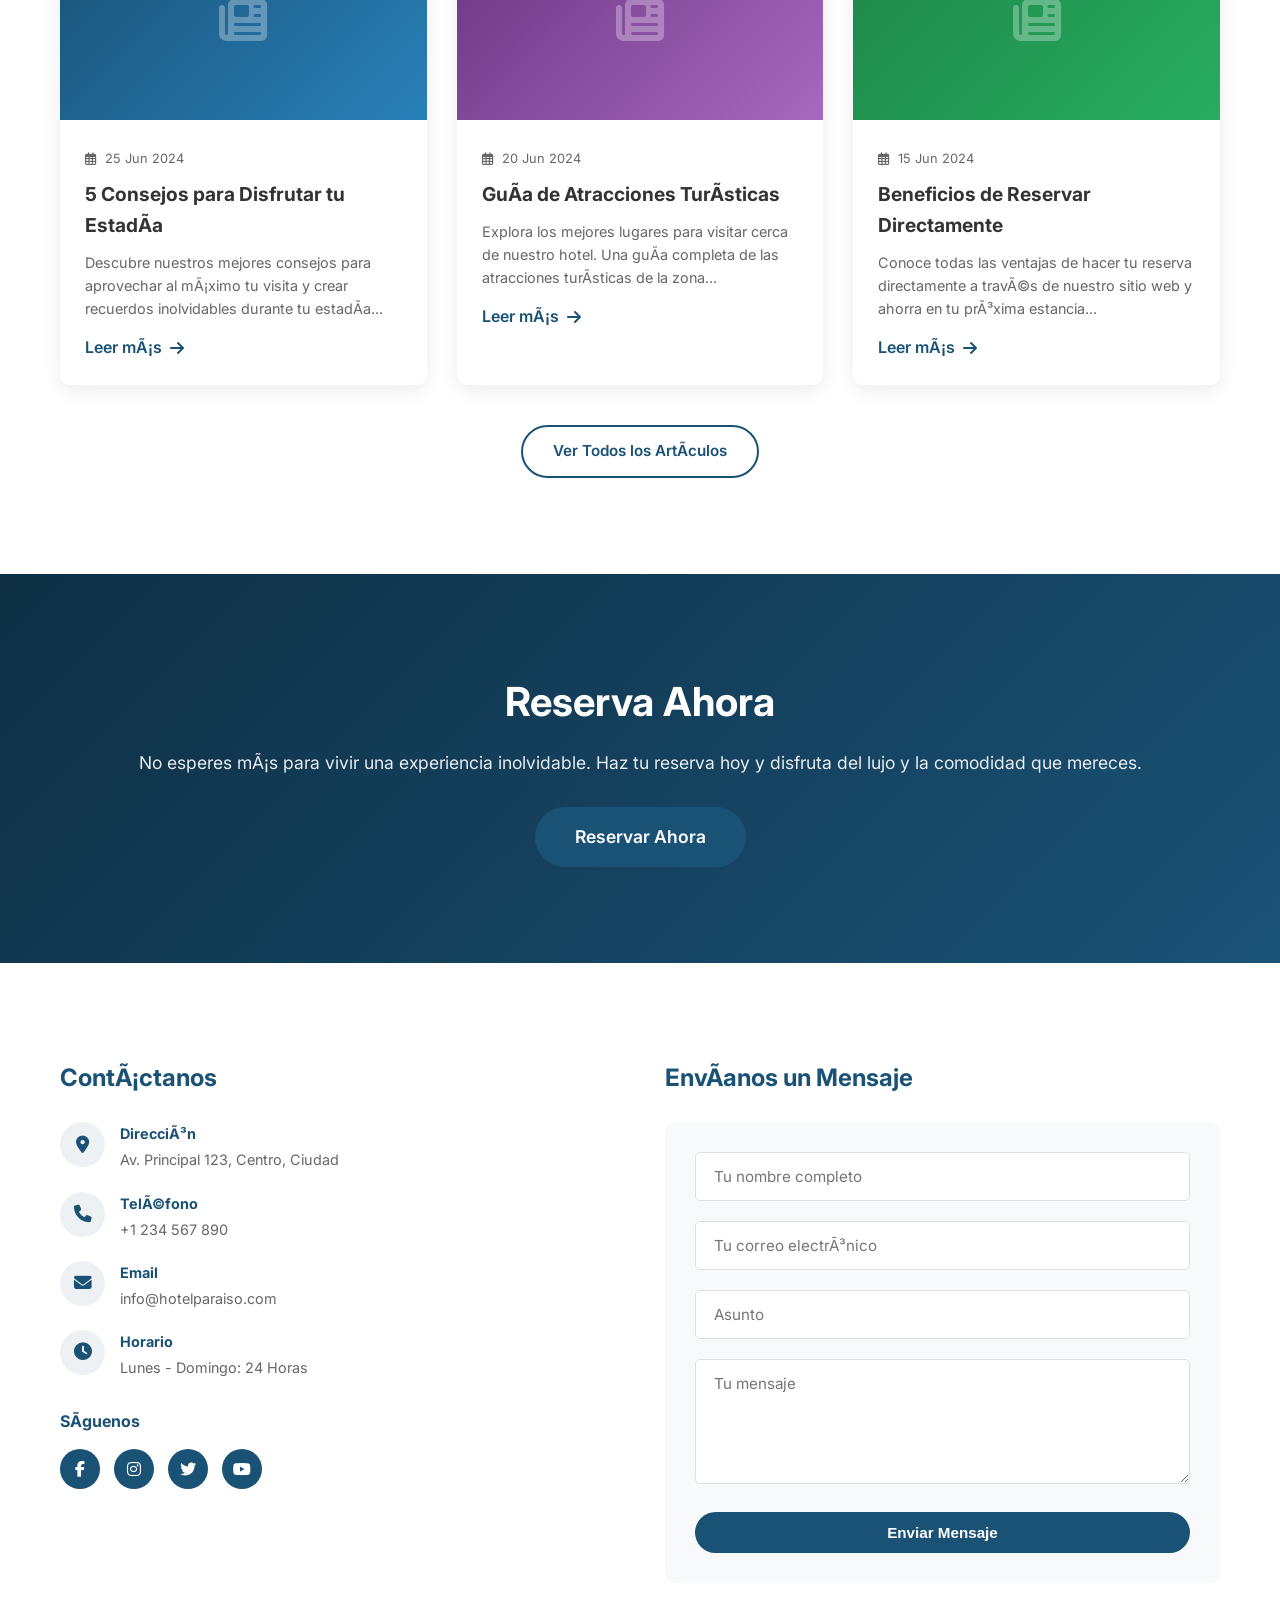
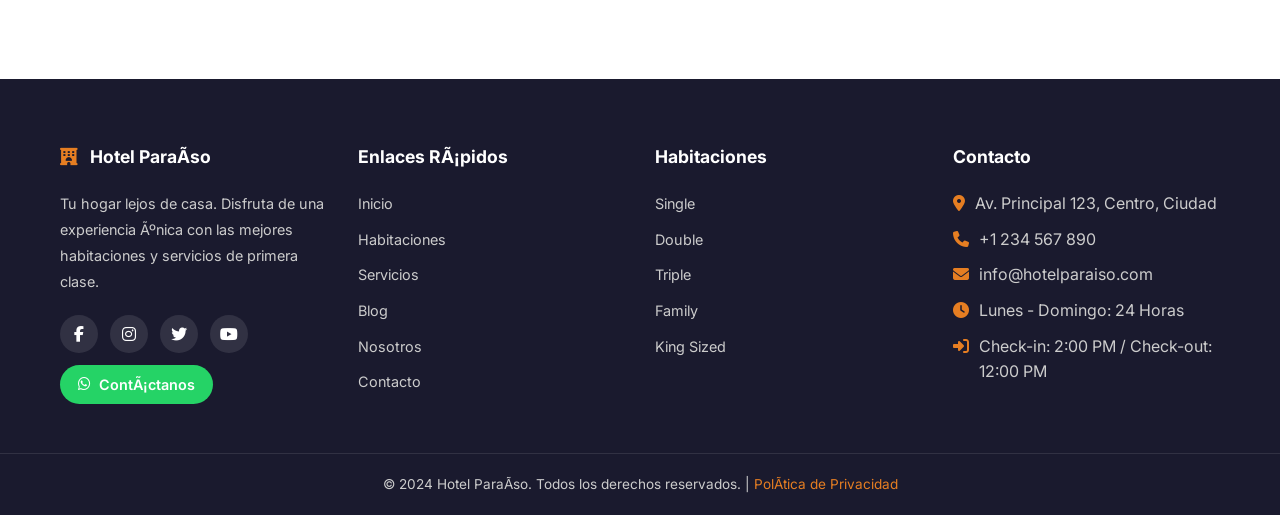
==== commit a743feac: "fix: agregar favicon para evitar 404 del navegador" ====
--- a/docs/index.html
+++ b/docs/index.html
@@ -1,11 +1,11 @@
-<!DOCTYPE html>
+﻿<!DOCTYPE html>
 <html lang="es">
 <head>
     <meta charset="UTF-8">
     <meta name="viewport" content="width=device-width, initial-scale=1.0">
-    <title>Hotel Paraíso - Tu Hogar Lejos de Casa</title>
-    <meta name="description" content="Hotel Paraíso - Disfruta de una experiencia única con las mejores habitaciones y servicios de primera clase.">
-    <link rel="stylesheet" href="css/style.css">
+    <title>Hotel ParaÃ­so - Tu Hogar Lejos de Casa</title>
+    <meta name="description" content="Hotel ParaÃ­so - Disfruta de una experiencia Ãºnica con las mejores habitaciones y servicios de primera clase.">
+    <link rel="icon" href="data:,">`n    <link rel="stylesheet" href="css/style.css">
     <link rel="stylesheet" href="https://cdnjs.cloudflare.com/ajax/libs/font-awesome/6.5.0/css/all.min.css">
     <link rel="preconnect" href="https://fonts.googleapis.com">
     <link rel="preconnect" href="https://fonts.gstatic.com" crossorigin>
@@ -36,7 +36,7 @@
     <nav class="navbar">
         <div class="container">
             <a href="index.html" class="logo">
-                <i class="fas fa-hotel"></i> Hotel Paraíso <span>Hotel</span>
+                <i class="fas fa-hotel"></i> Hotel ParaÃ­so <span>Hotel</span>
             </a>
             <button class="menu-toggle" id="menuToggle"><i class="fas fa-bars"></i></button>
             <ul class="nav-menu" id="navMenu">
@@ -48,9 +48,9 @@
                 <li><a href="reserva.html" class="btn-nav">Reservar</a></li>
                 <li class="nav-item lang-nav-item">
                     <select class="lang-select">
-                        <option value="es" selected>Español</option>
+                        <option value="es" selected>EspaÃ±ol</option>
                         <option value="en">English</option>
-                        <option value="pt">Português</option>
+                        <option value="pt">PortuguÃªs</option>
                     </select>
                 </li>
             </ul>
@@ -65,9 +65,9 @@
     <div class="hero-slider">
         <div class="hero-slide active" style="background: linear-gradient(rgba(0,0,0,0.5), rgba(0,0,0,0.5)), url('https://images.unsplash.com/photo-1566073771259-6a8506099945?w=1600') center/cover;">
             <div class="hero-content">
-                <span class="hero-tag">Bienvenido a Hotel Paraíso</span>
+                <span class="hero-tag">Bienvenido a Hotel ParaÃ­so</span>
                 <h1>Tu Hogar Lejos de Casa</h1>
-                <p>Disfruta de una experiencia única con las mejores habitaciones y servicios de primera clase.</p>
+                <p>Disfruta de una experiencia Ãºnica con las mejores habitaciones y servicios de primera clase.</p>
                 <div class="hero-btns">
                     <a href="reserva.html" class="btn btn-primary">Reservar Ahora</a>
                     <a href="habitaciones.html" class="btn btn-secondary">Ver Habitaciones</a>
@@ -87,7 +87,7 @@
                 <input type="date" name="check_out" required>
             </div>
             <div class="bw-group">
-                <label><i class="fas fa-users"></i> Huéspedes</label>
+                <label><i class="fas fa-users"></i> HuÃ©spedes</label>
                 <select name="huespedes">
                     <option value="1">1</option>
                     <option value="2">2</option>
@@ -108,28 +108,28 @@
             <div class="about-text">
                 <span class="section-subtitle">Nuestra Historia</span>
                 <h2>Sobre Nosotros</h2>
-                <p>Hotel Paraíso nació hace más de 5 años con la visión de crear un espacio donde cada huésped se sintiera como en casa. Nuestro compromiso es brindar una experiencia excepcional, combinando lujo, comodidad y un servicio personalizado que supera todas las expectativas.</p>
-                <p>Cada detalle ha sido cuidadosamente pensado para ofrecer el máximo confort y bienestar a nuestros huéspedes.</p>
+                <p>Hotel ParaÃ­so naciÃ³ hace mÃ¡s de 5 aÃ±os con la visiÃ³n de crear un espacio donde cada huÃ©sped se sintiera como en casa. Nuestro compromiso es brindar una experiencia excepcional, combinando lujo, comodidad y un servicio personalizado que supera todas las expectativas.</p>
+                <p>Cada detalle ha sido cuidadosamente pensado para ofrecer el mÃ¡ximo confort y bienestar a nuestros huÃ©spedes.</p>
                 <div class="about-values">
                     <div class="value-item">
                         <i class="fas fa-heart"></i>
-                        <h4>Pasión</h4>
+                        <h4>PasiÃ³n</h4>
                         <p>Amor por lo que hacemos</p>
                     </div>
                     <div class="value-item">
                         <i class="fas fa-star"></i>
                         <h4>Calidad</h4>
-                        <p>Los más altos estándares</p>
+                        <p>Los mÃ¡s altos estÃ¡ndares</p>
                     </div>
                     <div class="value-item">
                         <i class="fas fa-handshake"></i>
                         <h4>Compromiso</h4>
-                        <p>Satisfacción garantizada</p>
+                        <p>SatisfacciÃ³n garantizada</p>
                     </div>
                 </div>
             </div>
             <div class="about-image">
-                <img src="https://images.unsplash.com/photo-1564013799919-ab600027ffc6?w=600" alt="Hotel Paraíso" loading="lazy">
+                <img src="https://images.unsplash.com/photo-1564013799919-ab600027ffc6?w=600" alt="Hotel ParaÃ­so" loading="lazy">
             </div>
         </div>
     </div>
@@ -141,7 +141,7 @@
         <div class="section-header">
             <span class="section-subtitle">Nuestras Habitaciones</span>
             <h2>Habitaciones y Tarifas</h2>
-            <p>Descubre nuestras habitaciones diseñadas para ofrecerte la mejor experiencia durante tu estadía.</p>
+            <p>Descubre nuestras habitaciones diseÃ±adas para ofrecerte la mejor experiencia durante tu estadÃ­a.</p>
         </div>
         <div class="rooms-grid">
             <div class="room-card">
@@ -152,10 +152,10 @@
                 <div class="room-card-body">
                     <h3>Single</h3>
                     <div class="room-features">
-                        <span><i class="fas fa-user"></i> Máx. 1 persona</span>
+                        <span><i class="fas fa-user"></i> MÃ¡x. 1 persona</span>
                         <span><i class="fas fa-vector-square"></i> Disponible: 5</span>
                     </div>
-                    <p>Habitación individual perfecta para viajeros solos. Cuenta con todas las comodidades necesarias para una estancia confortable.</p>
+                    <p>HabitaciÃ³n individual perfecta para viajeros solos. Cuenta con todas las comodidades necesarias para una estancia confortable.</p>
                     <a href="habitacion.html" class="btn btn-outline">Reservar</a>
                 </div>
             </div>
@@ -168,10 +168,10 @@
                 <div class="room-card-body">
                     <h3>Double</h3>
                     <div class="room-features">
-                        <span><i class="fas fa-user"></i> Máx. 2 personas</span>
+                        <span><i class="fas fa-user"></i> MÃ¡x. 2 personas</span>
                         <span><i class="fas fa-vector-square"></i> Disponible: 8</span>
                     </div>
-                    <p>Habitación doble ideal para parejas o amigos. Espacio amplio con cama queen y todas las amenities de lujo.</p>
+                    <p>HabitaciÃ³n doble ideal para parejas o amigos. Espacio amplio con cama queen y todas las amenities de lujo.</p>
                     <a href="habitacion.html" class="btn btn-outline">Reservar</a>
                 </div>
             </div>
@@ -184,10 +184,10 @@
                 <div class="room-card-body">
                     <h3>Triple</h3>
                     <div class="room-features">
-                        <span><i class="fas fa-user"></i> Máx. 3 personas</span>
+                        <span><i class="fas fa-user"></i> MÃ¡x. 3 personas</span>
                         <span><i class="fas fa-vector-square"></i> Disponible: 4</span>
                     </div>
-                    <p>Habitación triple con capacidad para tres huéspedes. Perfecta para grupos pequeños que buscan comodidad y estilo.</p>
+                    <p>HabitaciÃ³n triple con capacidad para tres huÃ©spedes. Perfecta para grupos pequeÃ±os que buscan comodidad y estilo.</p>
                     <a href="habitacion.html" class="btn btn-outline">Reservar</a>
                 </div>
             </div>
@@ -200,10 +200,10 @@
                 <div class="room-card-body">
                     <h3>Family</h3>
                     <div class="room-features">
-                        <span><i class="fas fa-user"></i> Máx. 2 personas</span>
+                        <span><i class="fas fa-user"></i> MÃ¡x. 2 personas</span>
                         <span><i class="fas fa-vector-square"></i> Disponible: 3</span>
                     </div>
-                    <p>Habitación familiar diseñada para familias que buscan espacio y confort. Incluye áreas de estar y comodidades adicionales.</p>
+                    <p>HabitaciÃ³n familiar diseÃ±ada para familias que buscan espacio y confort. Incluye Ã¡reas de estar y comodidades adicionales.</p>
                     <a href="habitacion.html" class="btn btn-outline">Reservar</a>
                 </div>
             </div>
@@ -216,10 +216,10 @@
                 <div class="room-card-body">
                     <h3>King Sized</h3>
                     <div class="room-features">
-                        <span><i class="fas fa-user"></i> Máx. 4 personas</span>
+                        <span><i class="fas fa-user"></i> MÃ¡x. 4 personas</span>
                         <span><i class="fas fa-vector-square"></i> Disponible: 2</span>
                     </div>
-                    <p>Nuestra suite premium con cama king size, jacuzzi privado y vistas panorámicas. La experiencia definitiva de lujo y exclusividad.</p>
+                    <p>Nuestra suite premium con cama king size, jacuzzi privado y vistas panorÃ¡micas. La experiencia definitiva de lujo y exclusividad.</p>
                     <a href="habitacion.html" class="btn btn-outline">Reservar</a>
                 </div>
             </div>
@@ -236,13 +236,13 @@
         <div class="section-header">
             <span class="section-subtitle">Nuestros Servicios</span>
             <h2>Servicios y Comodidades</h2>
-            <p>Disfruta de una amplia gama de servicios diseñados para hacer tu estancia inolvidable.</p>
+            <p>Disfruta de una amplia gama de servicios diseÃ±ados para hacer tu estancia inolvidable.</p>
         </div>
         <div class="services-grid">
             <div class="service-card">
                 <div class="service-icon"><i class="fas fa-wifi"></i></div>
                 <h3>WiFi Gratuito</h3>
-                <p>Conexión de alta velocidad en todas las áreas del hotel para que permanezcas conectado.</p>
+                <p>ConexiÃ³n de alta velocidad en todas las Ã¡reas del hotel para que permanezcas conectado.</p>
             </div>
             <div class="service-card">
                 <div class="service-icon"><i class="fas fa-utensils"></i></div>
@@ -252,22 +252,22 @@
             <div class="service-card">
                 <div class="service-icon"><i class="fas fa-swimming-pool"></i></div>
                 <h3>Piscina</h3>
-                <p>Piscina climatizada con área de descanso y servicio de bar para tu disfrute.</p>
+                <p>Piscina climatizada con Ã¡rea de descanso y servicio de bar para tu disfrute.</p>
             </div>
             <div class="service-card">
                 <div class="service-icon"><i class="fas fa-dumbbell"></i></div>
                 <h3>Gimnasio</h3>
-                <p>Equipo moderno y profesional para que mantengas tu rutina de ejercicios durante tu estadía.</p>
+                <p>Equipo moderno y profesional para que mantengas tu rutina de ejercicios durante tu estadÃ­a.</p>
             </div>
             <div class="service-card">
                 <div class="service-icon"><i class="fas fa-parking"></i></div>
                 <h3>Estacionamiento</h3>
-                <p>Estacionamiento vigilado las 24 horas del día para tu tranquilidad y seguridad.</p>
+                <p>Estacionamiento vigilado las 24 horas del dÃ­a para tu tranquilidad y seguridad.</p>
             </div>
             <div class="service-card">
                 <div class="service-icon"><i class="fas fa-concierge-bell"></i></div>
                 <h3>Room Service</h3>
-                <p>Servicio a la habitación disponible las 24 horas para tu comodidad y confort.</p>
+                <p>Servicio a la habitaciÃ³n disponible las 24 horas para tu comodidad y confort.</p>
             </div>
         </div>
         <div style="text-align:center;margin-top:40px;">
@@ -286,15 +286,15 @@
             </div>
             <div class="stat-item">
                 <span class="stat-number">5</span>
-                <span class="stat-label">Años de Experiencia</span>
+                <span class="stat-label">AÃ±os de Experiencia</span>
             </div>
             <div class="stat-item">
                 <span class="stat-number">450</span>
-                <span class="stat-label">Huéspedes Felices</span>
+                <span class="stat-label">HuÃ©spedes Felices</span>
             </div>
             <div class="stat-item">
                 <span class="stat-number">98</span>
-                <span class="stat-label">% Satisfacción</span>
+                <span class="stat-label">% SatisfacciÃ³n</span>
             </div>
         </div>
     </div>
@@ -304,9 +304,9 @@
 <section class="section blog-preview" id="blog">
     <div class="container">
         <div class="section-header">
-            <span class="section-subtitle">Últimas Noticias</span>
+            <span class="section-subtitle">Ãšltimas Noticias</span>
             <h2>Blog</h2>
-            <p>Mantente al día con nuestros consejos, guías y novedades.</p>
+            <p>Mantente al dÃ­a con nuestros consejos, guÃ­as y novedades.</p>
         </div>
         <div class="blog-grid">
             <article class="blog-card">
@@ -315,9 +315,9 @@
                 </div>
                 <div class="blog-body">
                     <span class="blog-date"><i class="far fa-calendar-alt"></i> 25 Jun 2024</span>
-                    <h3>5 Consejos para Disfrutar tu Estadía</h3>
-                    <p>Descubre nuestros mejores consejos para aprovechar al máximo tu visita y crear recuerdos inolvidables durante tu estadía...</p>
-                    <a href="#" class="btn-link">Leer más <i class="fas fa-arrow-right"></i></a>
+                    <h3>5 Consejos para Disfrutar tu EstadÃ­a</h3>
+                    <p>Descubre nuestros mejores consejos para aprovechar al mÃ¡ximo tu visita y crear recuerdos inolvidables durante tu estadÃ­a...</p>
+                    <a href="#" class="btn-link">Leer mÃ¡s <i class="fas fa-arrow-right"></i></a>
                 </div>
             </article>
             <article class="blog-card">
@@ -326,9 +326,9 @@
                 </div>
                 <div class="blog-body">
                     <span class="blog-date"><i class="far fa-calendar-alt"></i> 20 Jun 2024</span>
-                    <h3>Guía de Atracciones Turísticas</h3>
-                    <p>Explora los mejores lugares para visitar cerca de nuestro hotel. Una guía completa de las atracciones turísticas de la zona...</p>
-                    <a href="#" class="btn-link">Leer más <i class="fas fa-arrow-right"></i></a>
+                    <h3>GuÃ­a de Atracciones TurÃ­sticas</h3>
+                    <p>Explora los mejores lugares para visitar cerca de nuestro hotel. Una guÃ­a completa de las atracciones turÃ­sticas de la zona...</p>
+                    <a href="#" class="btn-link">Leer mÃ¡s <i class="fas fa-arrow-right"></i></a>
                 </div>
             </article>
             <article class="blog-card">
@@ -338,13 +338,13 @@
                 <div class="blog-body">
                     <span class="blog-date"><i class="far fa-calendar-alt"></i> 15 Jun 2024</span>
                     <h3>Beneficios de Reservar Directamente</h3>
-                    <p>Conoce todas las ventajas de hacer tu reserva directamente a través de nuestro sitio web y ahorra en tu próxima estancia...</p>
-                    <a href="#" class="btn-link">Leer más <i class="fas fa-arrow-right"></i></a>
+                    <p>Conoce todas las ventajas de hacer tu reserva directamente a travÃ©s de nuestro sitio web y ahorra en tu prÃ³xima estancia...</p>
+                    <a href="#" class="btn-link">Leer mÃ¡s <i class="fas fa-arrow-right"></i></a>
                 </div>
             </article>
         </div>
         <div style="text-align:center;margin-top:40px;">
-            <a href="blog.html" class="btn btn-outline">Ver Todos los Artículos</a>
+            <a href="blog.html" class="btn btn-outline">Ver Todos los ArtÃ­culos</a>
         </div>
     </div>
 </section>
@@ -354,7 +354,7 @@
     <div class="container">
         <div class="cta-content">
             <h2>Reserva Ahora</h2>
-            <p>No esperes más para vivir una experiencia inolvidable. Haz tu reserva hoy y disfruta del lujo y la comodidad que mereces.</p>
+            <p>No esperes mÃ¡s para vivir una experiencia inolvidable. Haz tu reserva hoy y disfruta del lujo y la comodidad que mereces.</p>
             <a href="reserva.html" class="btn btn-primary btn-lg">Reservar Ahora</a>
         </div>
     </div>
@@ -365,18 +365,18 @@
     <div class="container">
         <div class="contact-grid">
             <div class="contact-info">
-                <h2>Contáctanos</h2>
+                <h2>ContÃ¡ctanos</h2>
                 <div class="contact-item">
                     <i class="fas fa-map-marker-alt"></i>
                     <div>
-                        <h4>Dirección</h4>
+                        <h4>DirecciÃ³n</h4>
                         <p>Av. Principal 123, Centro, Ciudad</p>
                     </div>
                 </div>
                 <div class="contact-item">
                     <i class="fas fa-phone"></i>
                     <div>
-                        <h4>Teléfono</h4>
+                        <h4>TelÃ©fono</h4>
                         <p>+1 234 567 890</p>
                     </div>
                 </div>
@@ -395,7 +395,7 @@
                     </div>
                 </div>
                 <div class="contact-social">
-                    <h4>Síguenos</h4>
+                    <h4>SÃ­guenos</h4>
                     <a href="#" target="_blank" rel="noopener"><i class="fab fa-facebook-f"></i></a>
                     <a href="#" target="_blank" rel="noopener"><i class="fab fa-instagram"></i></a>
                     <a href="#" target="_blank" rel="noopener"><i class="fab fa-twitter"></i></a>
@@ -403,13 +403,13 @@
                 </div>
             </div>
             <div class="contact-form">
-                <h2>Envíanos un Mensaje</h2>
+                <h2>EnvÃ­anos un Mensaje</h2>
                 <form action="#" method="POST">
                     <div class="form-group">
                         <input type="text" name="name" placeholder="Tu nombre completo" required>
                     </div>
                     <div class="form-group">
-                        <input type="email" name="email" placeholder="Tu correo electrónico" required>
+                        <input type="email" name="email" placeholder="Tu correo electrÃ³nico" required>
                     </div>
                     <div class="form-group">
                         <input type="text" name="subject" placeholder="Asunto" required>
@@ -430,8 +430,8 @@
     <div class="container">
         <div class="footer-grid">
             <div class="footer-col">
-                <h4><i class="fas fa-hotel"></i> Hotel Paraíso</h4>
-                <p>Tu hogar lejos de casa. Disfruta de una experiencia única con las mejores habitaciones y servicios de primera clase.</p>
+                <h4><i class="fas fa-hotel"></i> Hotel ParaÃ­so</h4>
+                <p>Tu hogar lejos de casa. Disfruta de una experiencia Ãºnica con las mejores habitaciones y servicios de primera clase.</p>
                 <div class="footer-social">
                     <a href="#" target="_blank" rel="noopener"><i class="fab fa-facebook-f"></i></a>
                     <a href="#" target="_blank" rel="noopener"><i class="fab fa-instagram"></i></a>
@@ -439,11 +439,11 @@
                     <a href="#" target="_blank" rel="noopener"><i class="fab fa-youtube"></i></a>
                 </div>
                 <a href="#" target="_blank" class="whatsapp-btn-footer" rel="noopener">
-                    <i class="fab fa-whatsapp"></i> Contáctanos
+                    <i class="fab fa-whatsapp"></i> ContÃ¡ctanos
                 </a>
             </div>
             <div class="footer-col">
-                <h4>Enlaces Rápidos</h4>
+                <h4>Enlaces RÃ¡pidos</h4>
                 <ul>
                     <li><a href="index.html">Inicio</a></li>
                     <li><a href="habitaciones.html">Habitaciones</a></li>
@@ -477,13 +477,13 @@
     </div>
     <div class="footer-bottom">
         <div class="container">
-            <p>&copy; 2024 Hotel Paraíso. Todos los derechos reservados. | <a href="privacidad.html" style="color:var(--accent);">Política de Privacidad</a></p>
+            <p>&copy; 2024 Hotel ParaÃ­so. Todos los derechos reservados. | <a href="privacidad.html" style="color:var(--accent);">PolÃ­tica de Privacidad</a></p>
         </div>
     </div>
 </footer>
 
 <!-- WhatsApp Floating Button -->
-<a href="#" target="_blank" class="whatsapp-float" rel="noopener" title="Contáctanos por WhatsApp">
+<a href="#" target="_blank" class="whatsapp-float" rel="noopener" title="ContÃ¡ctanos por WhatsApp">
     <i class="fab fa-whatsapp"></i>
 </a>
 
--- a/docs/css/style.css
+++ b/docs/css/style.css
@@ -1015,3 +1015,244 @@
     overflow: hidden;
     box-shadow: var(--shadow);
 }
+
+/* ===== CALENDAR ===== */
+.calendar-wrapper {
+    background: var(--card-bg);
+    border-radius: 16px;
+    box-shadow: var(--shadow);
+    padding: 24px;
+    margin-bottom: 24px;
+}
+.calendar-room-selector {
+    margin-bottom: 20px;
+}
+.calendar-room-selector label {
+    display: block;
+    font-weight: 600;
+    font-size: 0.9rem;
+    margin-bottom: 8px;
+    color: var(--text);
+}
+.calendar-room-selector label i { margin-right: 6px; color: var(--primary); }
+.calendar-room-select {
+    width: 100%;
+    padding: 12px 16px;
+    border: 2px solid var(--border);
+    border-radius: var(--radius-sm);
+    font-size: 0.95rem;
+    font-family: inherit;
+    background: #fff;
+    cursor: pointer;
+    transition: var(--transition);
+}
+.calendar-room-select:focus {
+    border-color: var(--primary);
+    outline: none;
+    box-shadow: 0 0 0 3px rgba(26,82,118,0.1);
+}
+.calendar-months {
+    display: grid;
+    grid-template-columns: 1fr 1fr;
+    gap: 24px;
+    margin-bottom: 20px;
+}
+@media (max-width: 768px) {
+    .calendar-months { grid-template-columns: 1fr; }
+}
+.calendar-month {
+    background: #fafbfc;
+    border-radius: 12px;
+    padding: 16px;
+    border: 1px solid var(--border);
+}
+.calendar-header {
+    display: flex;
+    align-items: center;
+    justify-content: space-between;
+    margin-bottom: 16px;
+}
+.cal-title {
+    font-weight: 700;
+    font-size: 1.05rem;
+    color: var(--text);
+}
+.cal-nav {
+    width: 36px;
+    height: 36px;
+    border: 1px solid var(--border);
+    border-radius: 8px;
+    background: #fff;
+    cursor: pointer;
+    display: flex;
+    align-items: center;
+    justify-content: center;
+    transition: var(--transition);
+    color: var(--text);
+}
+.cal-nav:hover {
+    background: var(--primary);
+    color: #fff;
+    border-color: var(--primary);
+}
+.calendar-grid {
+    display: grid;
+    grid-template-columns: repeat(7, 1fr);
+    gap: 4px;
+}
+.calendar-dayname {
+    text-align: center;
+    font-size: 0.7rem;
+    font-weight: 700;
+    color: var(--text-muted);
+    text-transform: uppercase;
+    padding: 6px 0;
+}
+.calendar-day {
+    text-align: center;
+    padding: 8px 4px;
+    border-radius: 8px;
+    cursor: pointer;
+    transition: var(--transition);
+    position: relative;
+    min-height: 48px;
+    display: flex;
+    flex-direction: column;
+    align-items: center;
+    justify-content: center;
+}
+.calendar-day.empty { cursor: default; }
+.calendar-day.past {
+    color: #ccc;
+    cursor: not-allowed;
+    background: #f5f5f5;
+}
+.calendar-day.neutral { background: #fff; }
+.calendar-day.neutral:hover { background: #e8f4fd; }
+.calendar-day.available { background: #e6f9f0; }
+.calendar-day.available:hover { background: #c3f0d9; }
+.calendar-day.limited { background: #fff8e1; }
+.calendar-day.limited:hover { background: #ffecb3; }
+.calendar-day.unavailable { background: #fde8e8; cursor: not-allowed; opacity: 0.7; }
+.calendar-day.checkin { background: var(--primary); color: #fff; font-weight: 700; border-radius: 8px 0 0 8px; }
+.calendar-day.checkout { background: var(--primary); color: #fff; font-weight: 700; border-radius: 0 8px 8px 0; }
+.calendar-day.range { background: #e8f4fd; border-radius: 0; }
+.day-number { font-size: 0.85rem; font-weight: 600; }
+.day-avail {
+    font-size: 0.55rem;
+    font-weight: 700;
+    margin-top: 2px;
+    opacity: 0.8;
+}
+.calendar-day.available .day-avail { color: #27ae60; }
+.calendar-day.limited .day-avail { color: #e67e22; }
+.calendar-day.unavailable .day-avail { color: #e74c3c; }
+.calendar-day.checkin .day-avail,
+.calendar-day.checkout .day-avail { color: rgba(255,255,255,0.8); }
+
+.calendar-legend {
+    display: flex;
+    flex-wrap: wrap;
+    gap: 16px;
+    padding: 12px 0;
+    border-top: 1px solid var(--border);
+    margin-bottom: 16px;
+}
+.legend-item {
+    display: flex;
+    align-items: center;
+    gap: 6px;
+    font-size: 0.78rem;
+    color: var(--text-light);
+}
+.legend-dot {
+    width: 14px;
+    height: 14px;
+    border-radius: 4px;
+    display: inline-block;
+}
+.legend-dot.available { background: #e6f9f0; border: 1px solid #27ae60; }
+.legend-dot.limited { background: #fff8e1; border: 1px solid #e67e22; }
+.legend-dot.unavailable { background: #fde8e8; border: 1px solid #e74c3c; }
+.legend-dot.checkin { background: var(--primary); }
+.legend-dot.checkout { background: var(--primary); }
+
+.calendar-selection {
+    display: flex;
+    align-items: center;
+    justify-content: space-between;
+    background: #f0f7ff;
+    border: 2px solid var(--primary);
+    border-radius: 12px;
+    padding: 14px 20px;
+    flex-wrap: wrap;
+    gap: 12px;
+}
+.selection-info {
+    display: flex;
+    flex-wrap: wrap;
+    gap: 20px;
+    font-size: 0.9rem;
+}
+.selection-info span { display: flex; align-items: center; gap: 6px; }
+.selection-info i { color: var(--primary); }
+.calendar-clear {
+    border-color: var(--danger);
+    color: var(--danger);
+}
+.calendar-clear:hover {
+    background: var(--danger);
+    color: #fff;
+}
+
+.booking-summary-card {
+    background: linear-gradient(135deg, var(--primary), var(--primary-light));
+    color: #fff;
+    border-radius: 16px;
+    padding: 24px;
+    margin-top: 20px;
+    box-shadow: var(--shadow);
+}
+.booking-summary-card h4 {
+    margin-bottom: 16px;
+    font-size: 1.1rem;
+    font-weight: 700;
+}
+.booking-summary-card h4 i { margin-right: 8px; }
+.summary-row {
+    display: flex;
+    justify-content: space-between;
+    padding: 8px 0;
+    font-size: 0.9rem;
+}
+.summary-row.total {
+    border-top: 2px solid rgba(255,255,255,0.3);
+    margin-top: 8px;
+    padding-top: 12px;
+    font-size: 1.1rem;
+}
+
+.booking-success {
+    background: var(--card-bg);
+    border-radius: 16px;
+    box-shadow: var(--shadow);
+    padding: 20px;
+    animation: fadeIn 0.4s ease;
+}
+@keyframes fadeIn {
+    from { opacity: 0; transform: translateY(20px); }
+    to { opacity: 1; transform: translateY(0); }
+}
+.calendar-warning {
+    background: #fff3cd;
+    border: 2px solid #ffc107;
+    border-radius: 12px;
+    padding: 14px 20px;
+    margin-top: 16px;
+    font-size: 0.9rem;
+    color: #856404;
+    display: flex;
+    align-items: center;
+    gap: 10px;
+}
+.calendar-warning i { font-size: 1.2rem; }
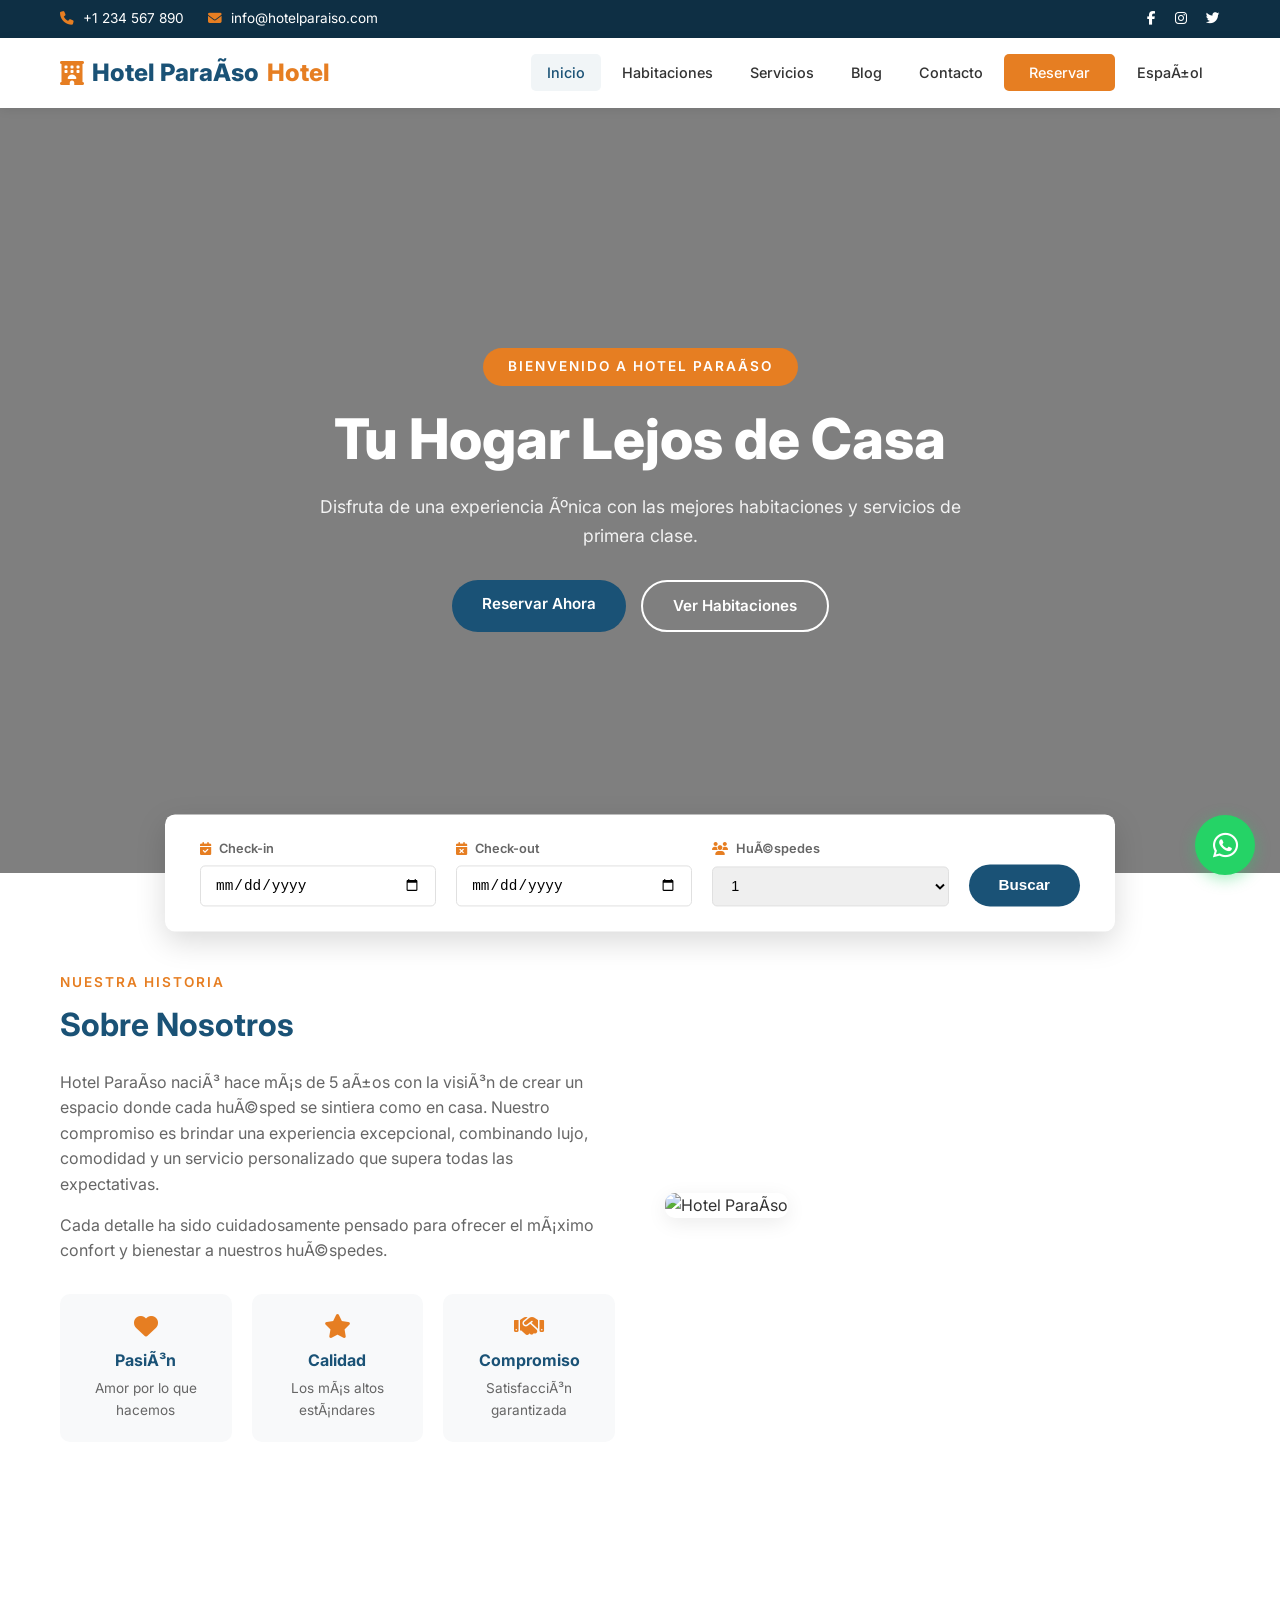
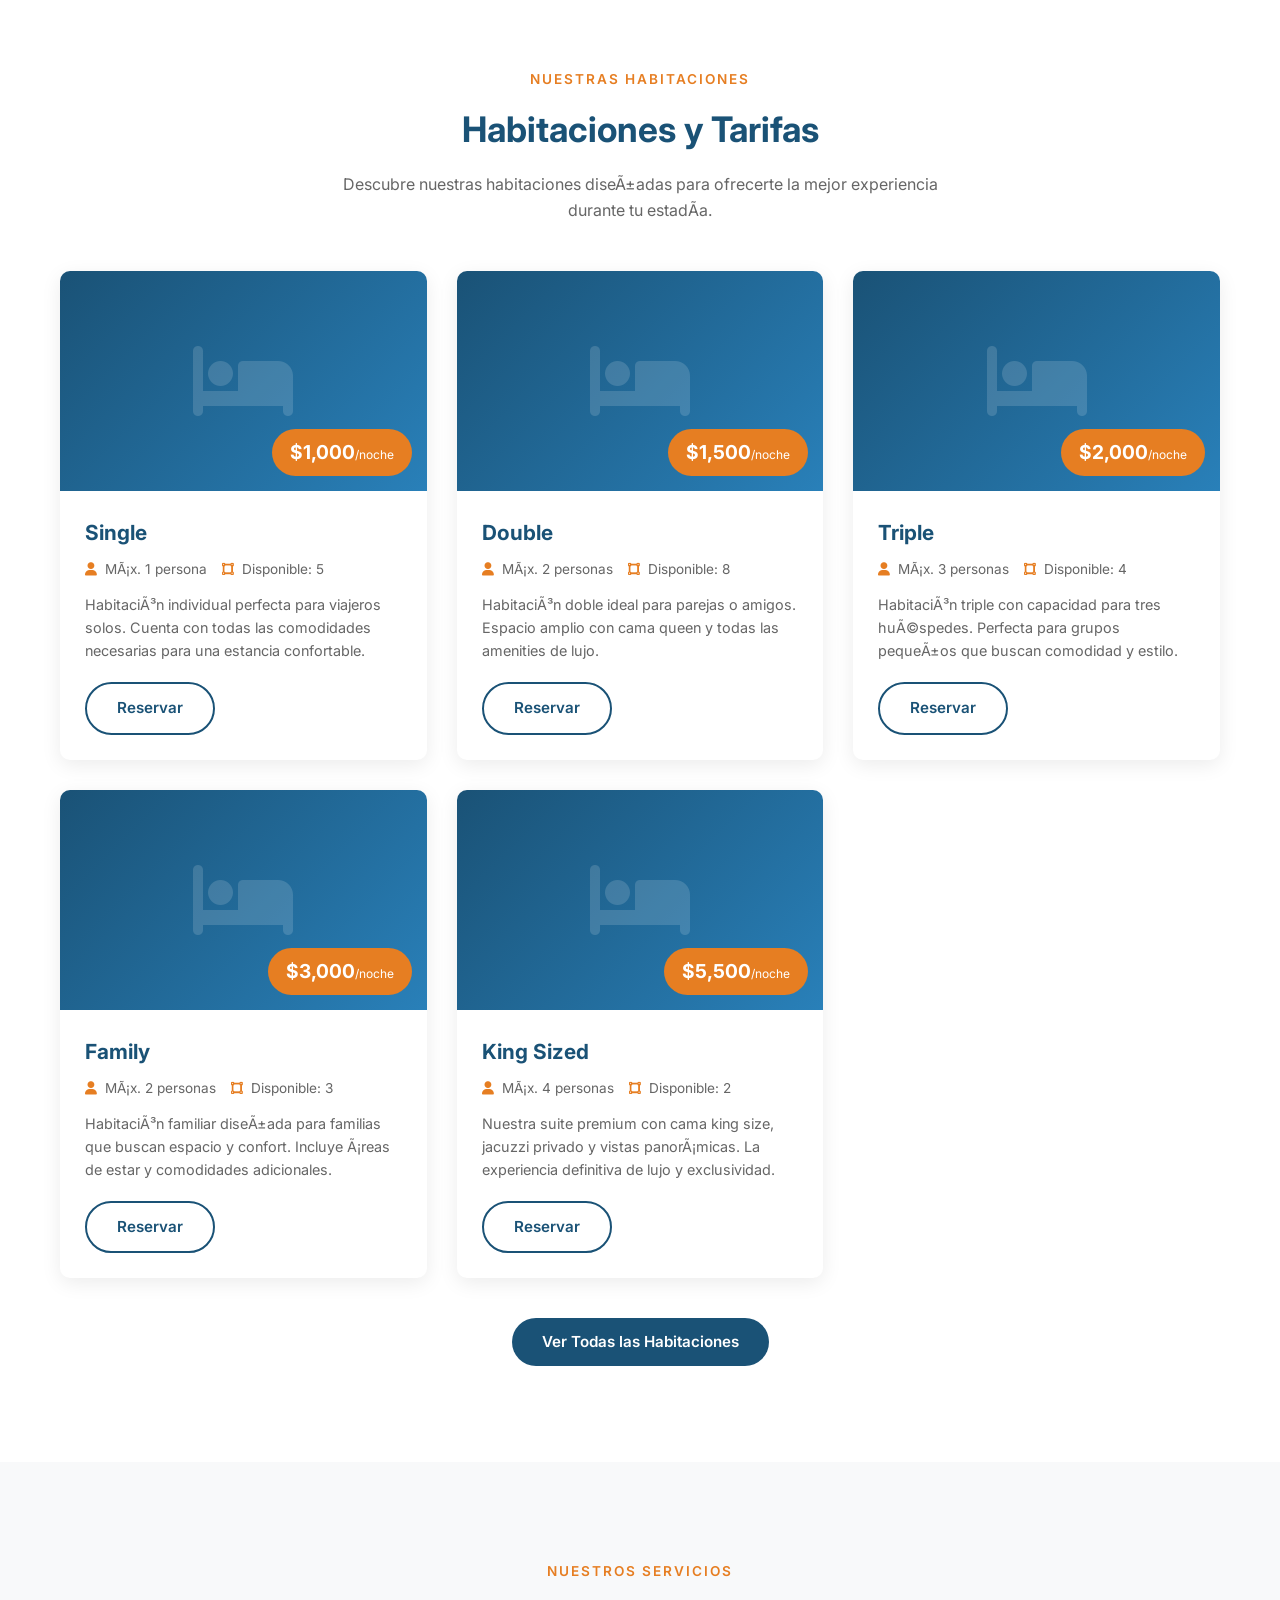
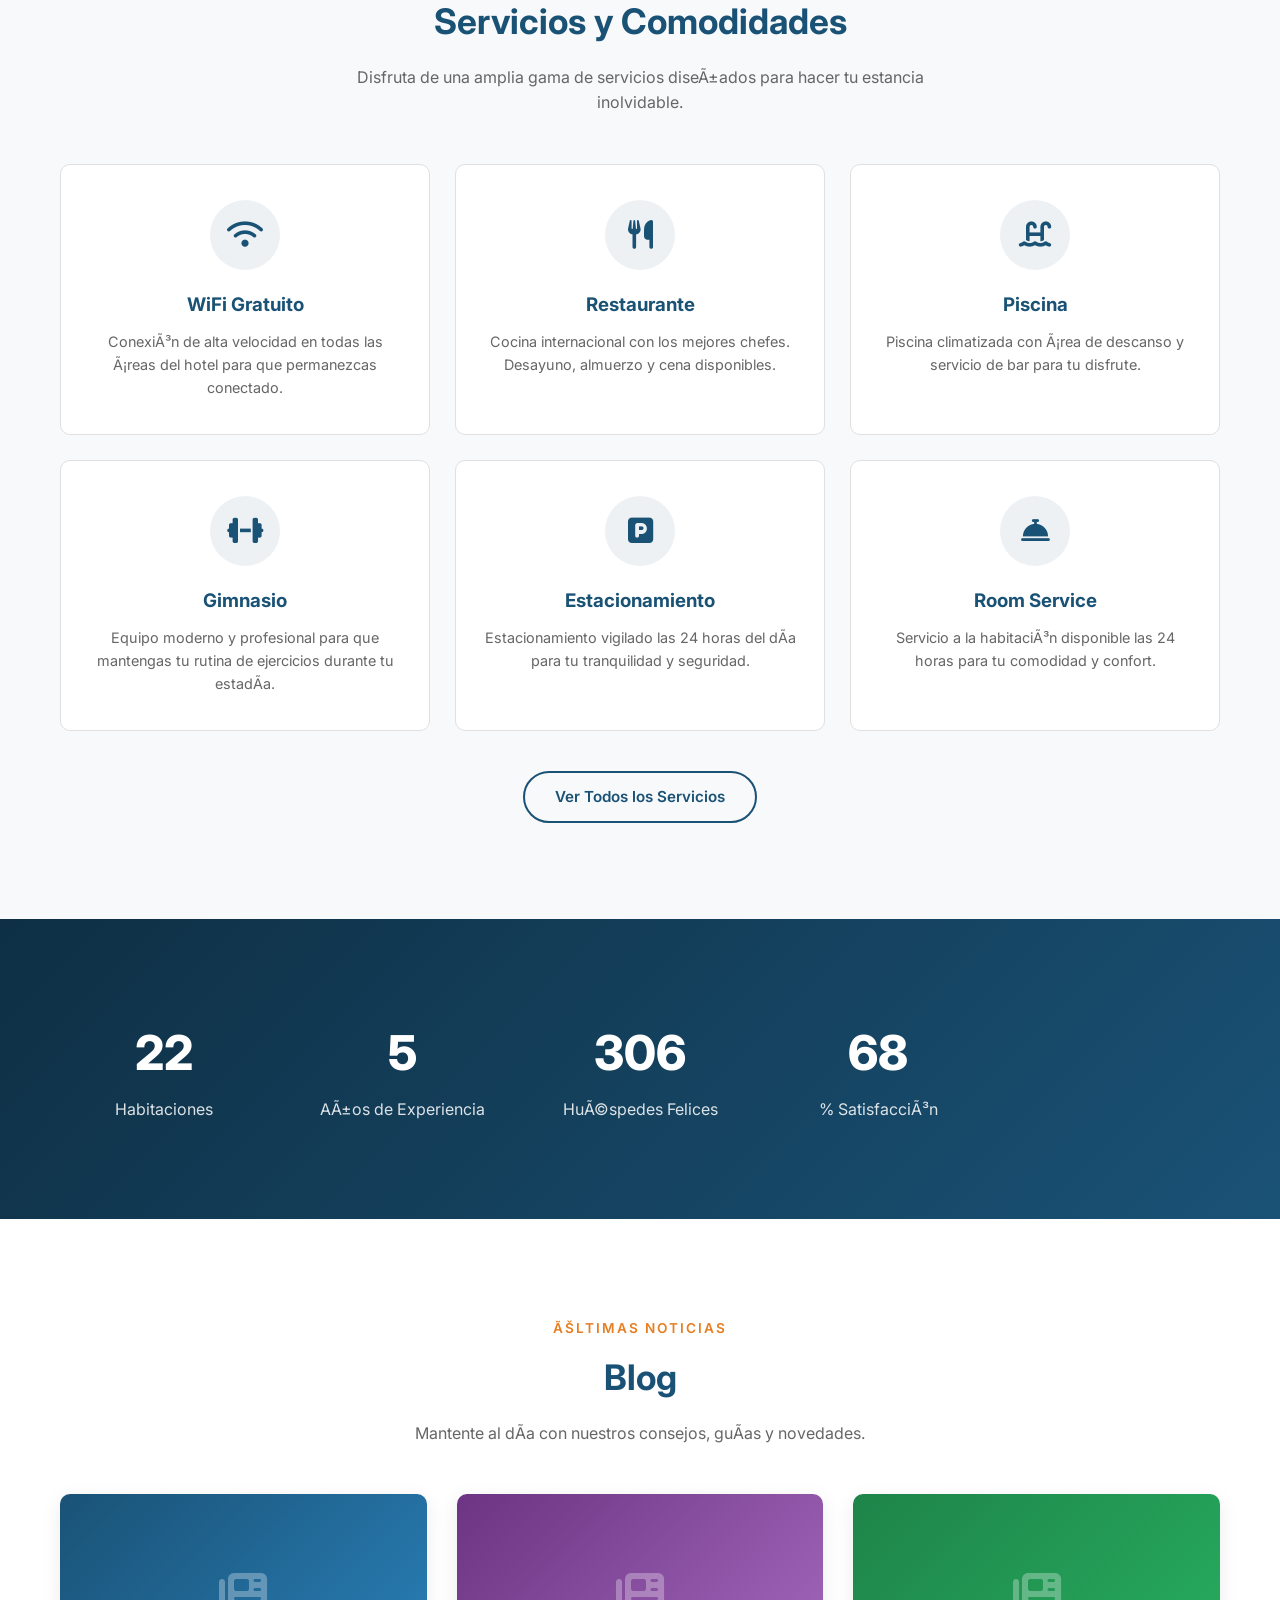
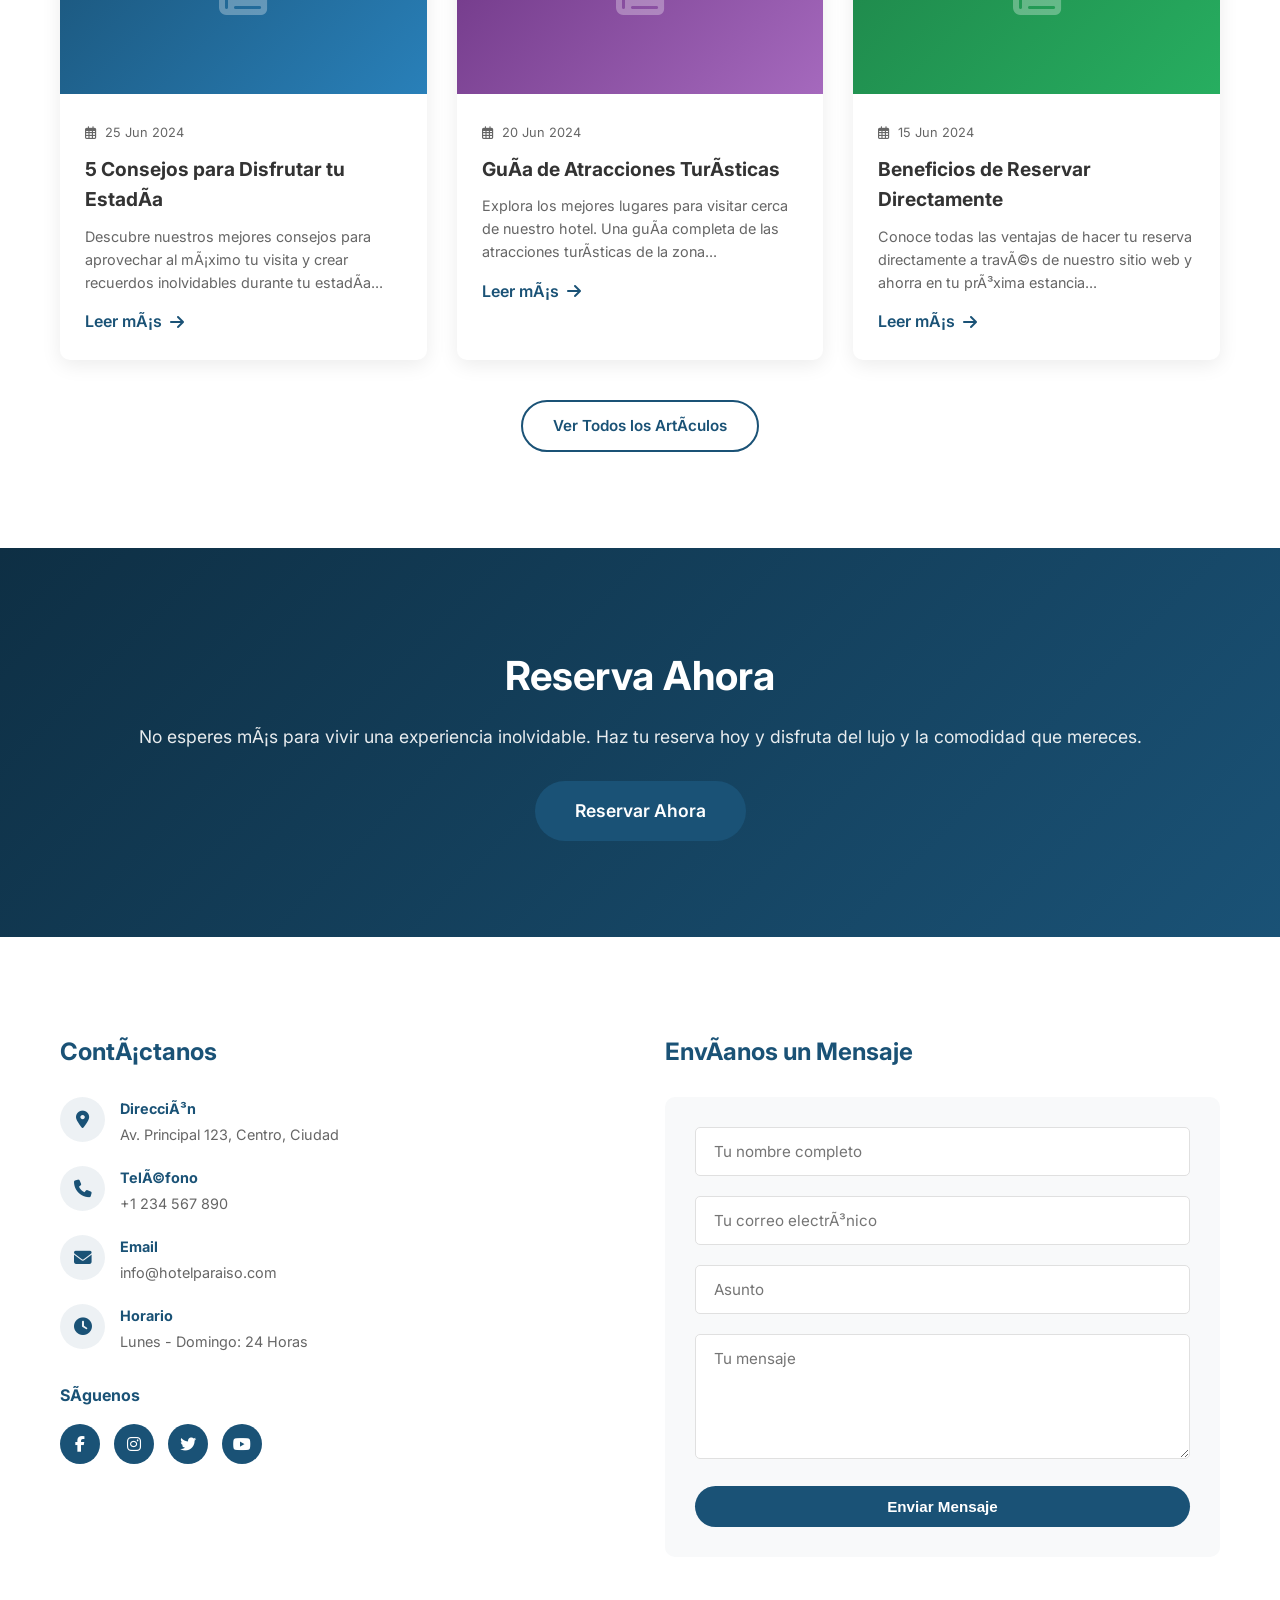
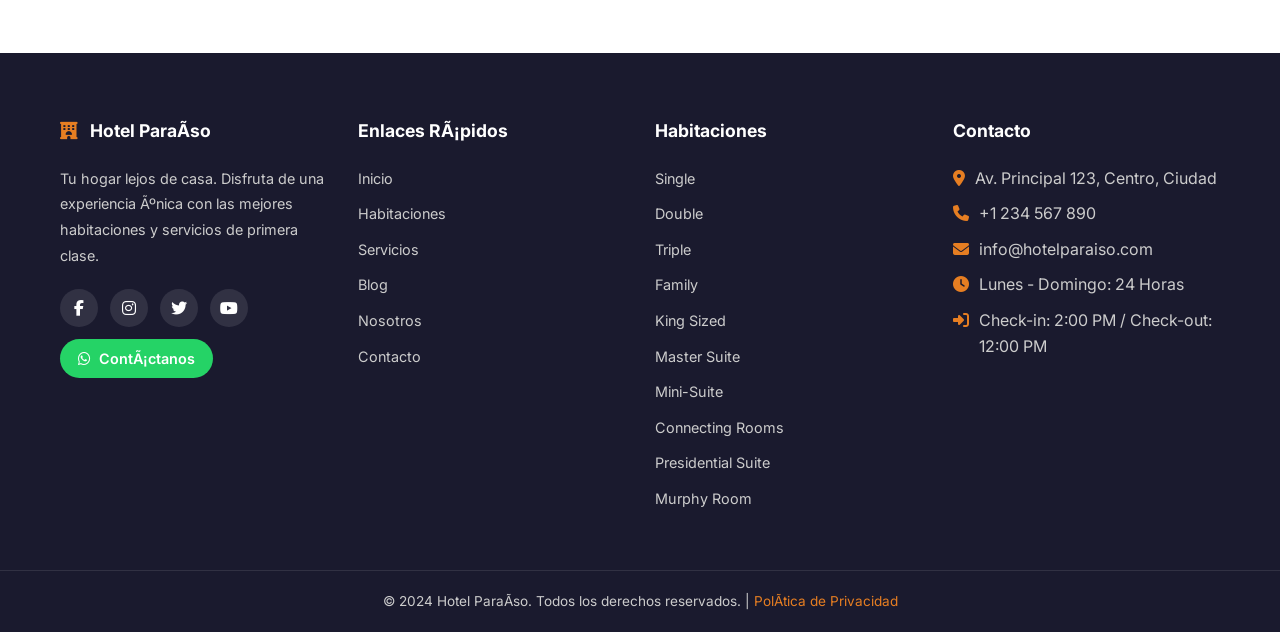
==== commit 0112c3a5: "audit: fix critical bugs across CSS, HTML, JS, PHP - Fix broken CSS link (literal backtick-n) in all" ====
--- a/docs/index.html
+++ b/docs/index.html
@@ -5,7 +5,8 @@
     <meta name="viewport" content="width=device-width, initial-scale=1.0">
     <title>Hotel ParaÃ­so - Tu Hogar Lejos de Casa</title>
     <meta name="description" content="Hotel ParaÃ­so - Disfruta de una experiencia Ãºnica con las mejores habitaciones y servicios de primera clase.">
-    <link rel="icon" href="data:,">`n    <link rel="stylesheet" href="css/style.css">
+    <link rel="icon" href="data:,">
+    <link rel="stylesheet" href="css/style.css">
     <link rel="stylesheet" href="https://cdnjs.cloudflare.com/ajax/libs/font-awesome/6.5.0/css/all.min.css">
     <link rel="preconnect" href="https://fonts.googleapis.com">
     <link rel="preconnect" href="https://fonts.gstatic.com" crossorigin>
@@ -404,7 +405,7 @@
             </div>
             <div class="contact-form">
                 <h2>EnvÃ­anos un Mensaje</h2>
-                <form action="#" method="POST">
+                <form action="#" method="POST" onsubmit="return false;">
                     <div class="form-group">
                         <input type="text" name="name" placeholder="Tu nombre completo" required>
                     </div>
@@ -417,7 +418,7 @@
                     <div class="form-group">
                         <textarea name="message" rows="5" placeholder="Tu mensaje" required></textarea>
                     </div>
-                    <button type="submit" class="btn btn-primary btn-block">Enviar Mensaje</button>
+                    <button type="button" class="btn btn-primary btn-block" onclick="submitContactIndex(this)">Enviar Mensaje</button>
                 </form>
             </div>
         </div>
@@ -461,6 +462,11 @@
                     <li><a href="habitaciones.html#triple">Triple</a></li>
                     <li><a href="habitaciones.html#family">Family</a></li>
                     <li><a href="habitaciones.html#king">King Sized</a></li>
+                    <li><a href="habitaciones.html#master">Master Suite</a></li>
+                    <li><a href="habitaciones.html#mini">Mini-Suite</a></li>
+                    <li><a href="habitaciones.html#connecting">Connecting Rooms</a></li>
+                    <li><a href="habitaciones.html#presidential">Presidential Suite</a></li>
+                    <li><a href="habitaciones.html#murphy">Murphy Room</a></li>
                 </ul>
             </div>
             <div class="footer-col">
@@ -568,6 +574,20 @@
             navbar.style.boxShadow = '0 2px 10px rgba(0,0,0,0.08)';
         }
     });
+
+    function submitContactIndex(btn) {
+        var form = btn.closest('form');
+        var name = form.querySelector('input[name="name"]').value.trim();
+        var email = form.querySelector('input[name="email"]').value.trim();
+        var subject = form.querySelector('input[name="subject"]').value.trim();
+        var message = form.querySelector('textarea[name="message"]').value.trim();
+        if (!name) { alert('Ingresa tu nombre.'); return; }
+        if (!email) { alert('Ingresa tu correo electrónico.'); return; }
+        if (!subject) { alert('Ingresa el asunto.'); return; }
+        if (!message) { alert('Ingresa tu mensaje.'); return; }
+        alert('Mensaje enviado correctamente. Te responderemos pronto.');
+        form.reset();
+    }
 </script>
 
 </body>
--- a/docs/css/style.css
+++ b/docs/css/style.css
@@ -6,6 +6,7 @@
     --accent-dark: #d35400;
     --text: #333;
     --text-light: #666;
+    --text-muted: #718096;
     --bg: #fff;
     --bg-light: #f8f9fa;
     --dark: #1a1a2e;
@@ -13,6 +14,7 @@
     --success: #27ae60;
     --danger: #e74c3c;
     --warning: #f39c12;
+    --card-bg: #fff;
     --shadow: 0 5px 20px rgba(0,0,0,0.08);
     --shadow-hover: 0 10px 30px rgba(0,0,0,0.15);
     --radius: 10px;
@@ -73,6 +75,7 @@
 }
 .btn-outline:hover { background: var(--primary); color: #fff; }
 .btn-lg { padding: 16px 40px; font-size: 1.1rem; }
+.btn-sm { padding: 6px 16px; font-size: 0.8rem; }
 .btn-block { width: 100%; }
 .btn-link {
     color: var(--primary);
@@ -787,6 +790,10 @@
 .booking-success {
     text-align: center;
     padding: 4rem 2rem;
+    background: var(--card-bg);
+    border-radius: 16px;
+    box-shadow: var(--shadow);
+    animation: fadeIn 0.4s ease;
 }
 .booking-success i {
     font-size: 5rem;
@@ -908,7 +915,6 @@
         z-index: 999;
     }
     .nav-menu.show { display: flex; }
-    .hero-content h1 { font-size: 2.2rem; }
     .booking-widget { position: relative; transform: none; margin-top: -30px; width: 95%; padding: 20px; }
     .booking-form-widget { flex-direction: column; }
     .bw-group { min-width: 100%; }
@@ -917,9 +923,9 @@
     .blog-grid { grid-template-columns: 1fr; }
     .stats-grid { grid-template-columns: 1fr 1fr; }
     .hero { min-height: auto; padding: 6rem 0 4rem; }
-.hero-content h1 { font-size: 2rem; }
-.page-hero h1 { font-size: 2rem; }
-.section-header h2 { font-size: 1.8rem; }
+    .hero-content h1 { font-size: 2rem; }
+    .page-hero h1 { font-size: 2rem; }
+    .section-header h2 { font-size: 1.8rem; }
     .room-detail-main-img { height: 250px; }
     .booking-form .two-cols { grid-template-columns: 1fr; }
     .room-detail-amenities ul { grid-template-columns: 1fr; }
@@ -1176,6 +1182,7 @@
 .legend-dot.unavailable { background: #fde8e8; border: 1px solid #e74c3c; }
 .legend-dot.checkin { background: var(--primary); }
 .legend-dot.checkout { background: var(--primary); }
+.legend-dot.range { background: #d4edda; border: 1px solid #28a745; }
 
 .calendar-selection {
     display: flex;
@@ -1232,13 +1239,6 @@
     font-size: 1.1rem;
 }
 
-.booking-success {
-    background: var(--card-bg);
-    border-radius: 16px;
-    box-shadow: var(--shadow);
-    padding: 20px;
-    animation: fadeIn 0.4s ease;
-}
 @keyframes fadeIn {
     from { opacity: 0; transform: translateY(20px); }
     to { opacity: 1; transform: translateY(0); }
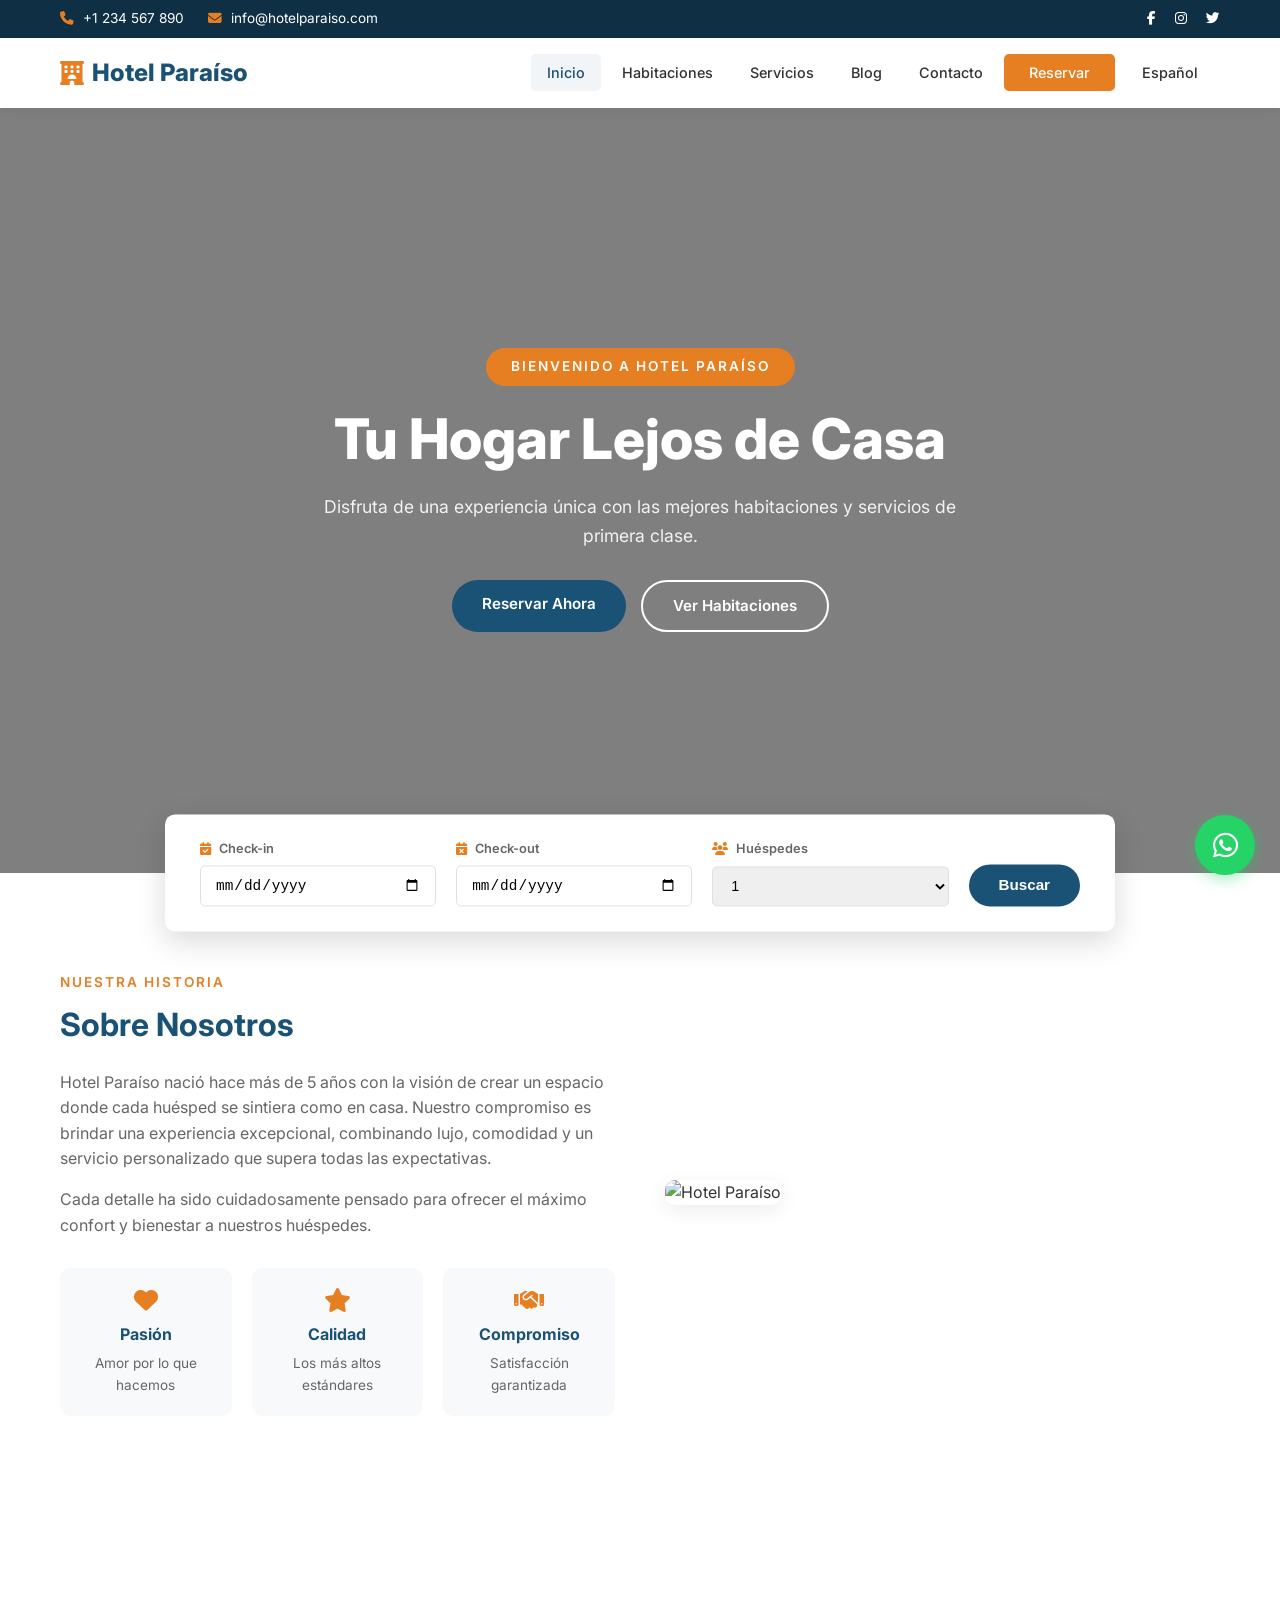
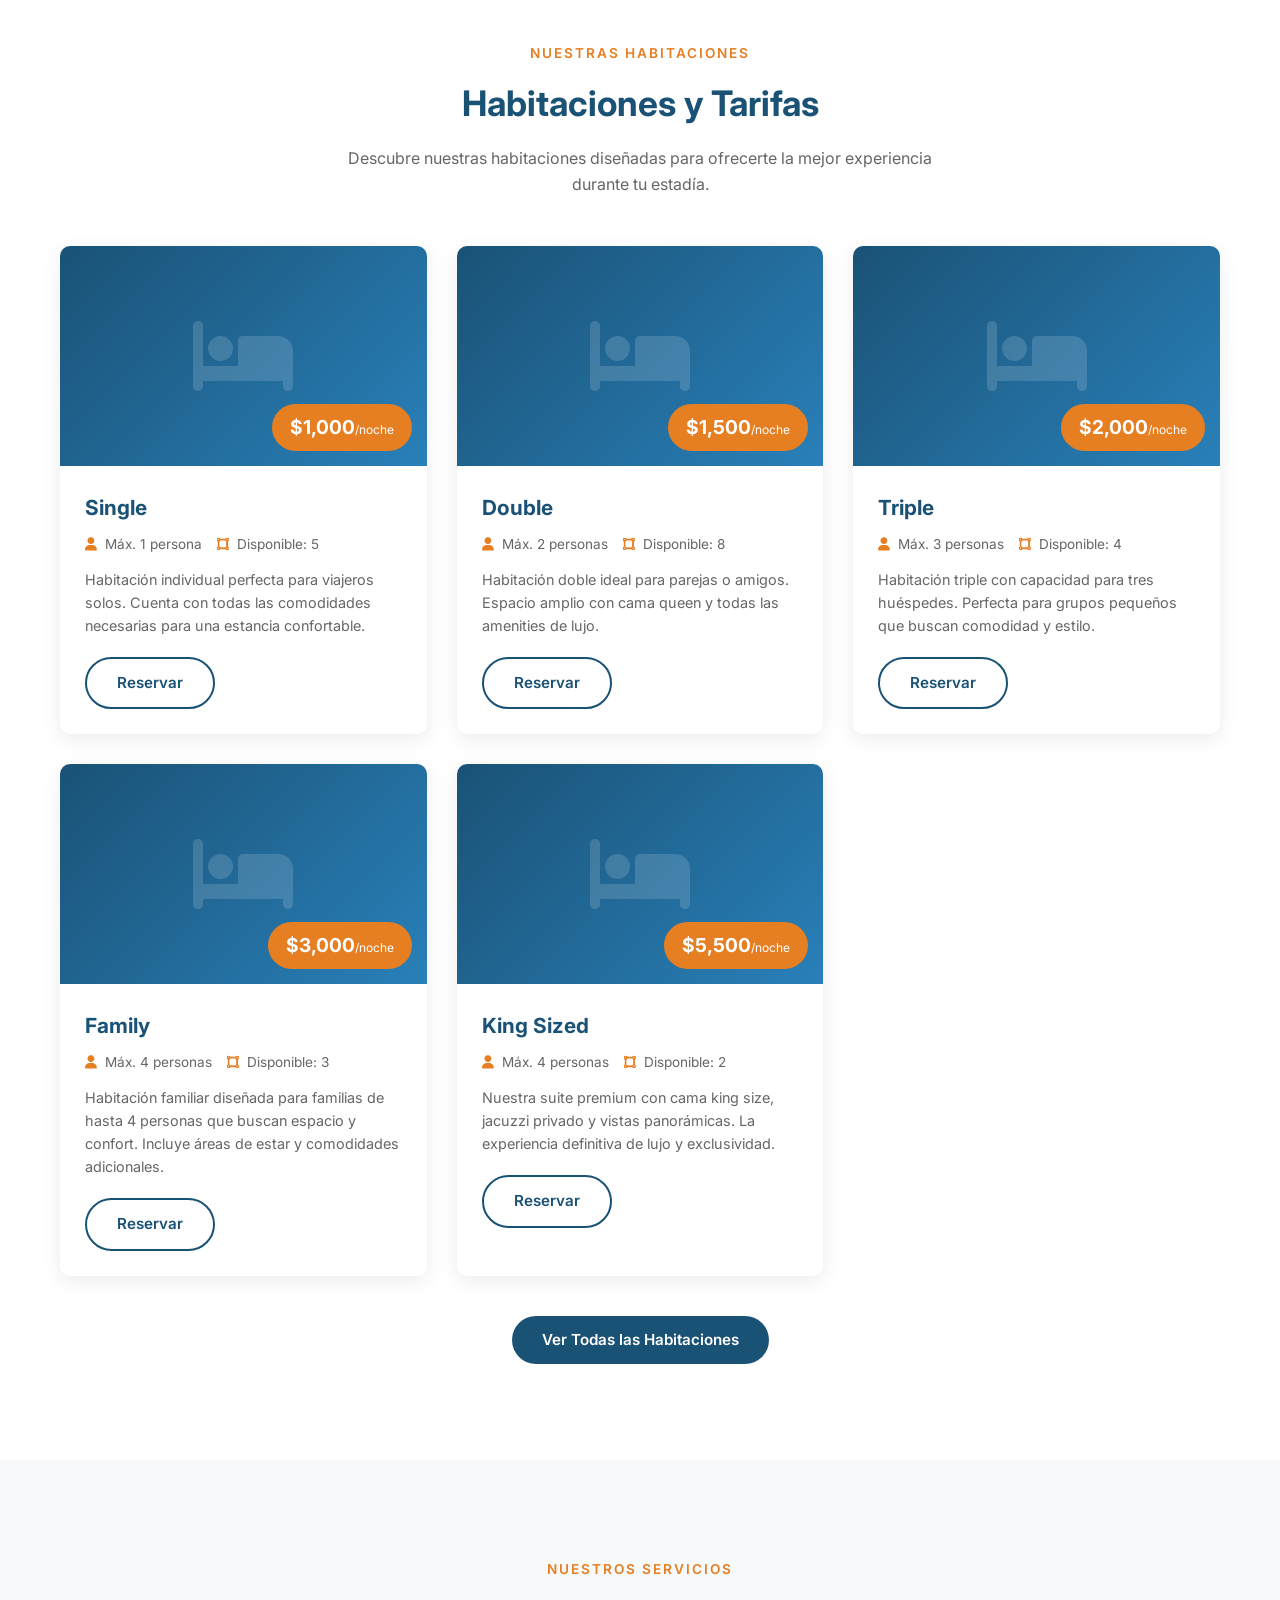
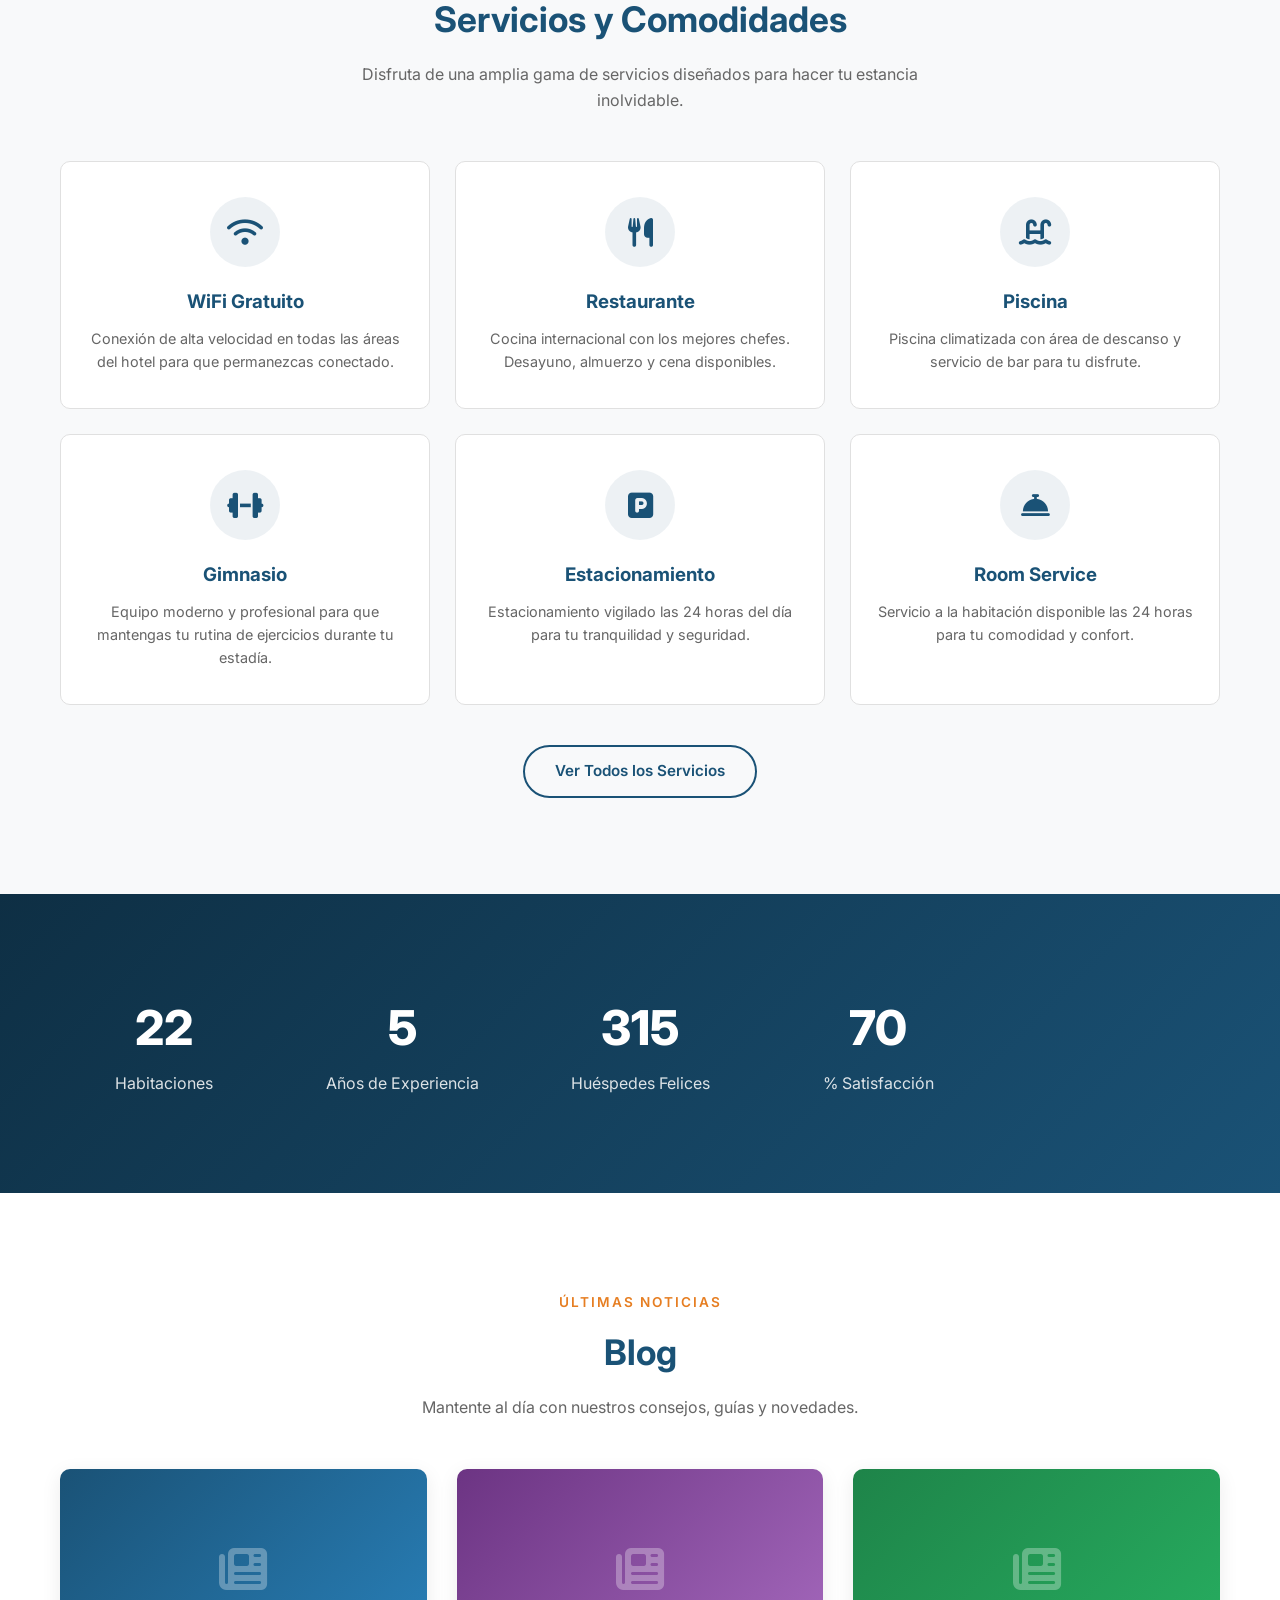
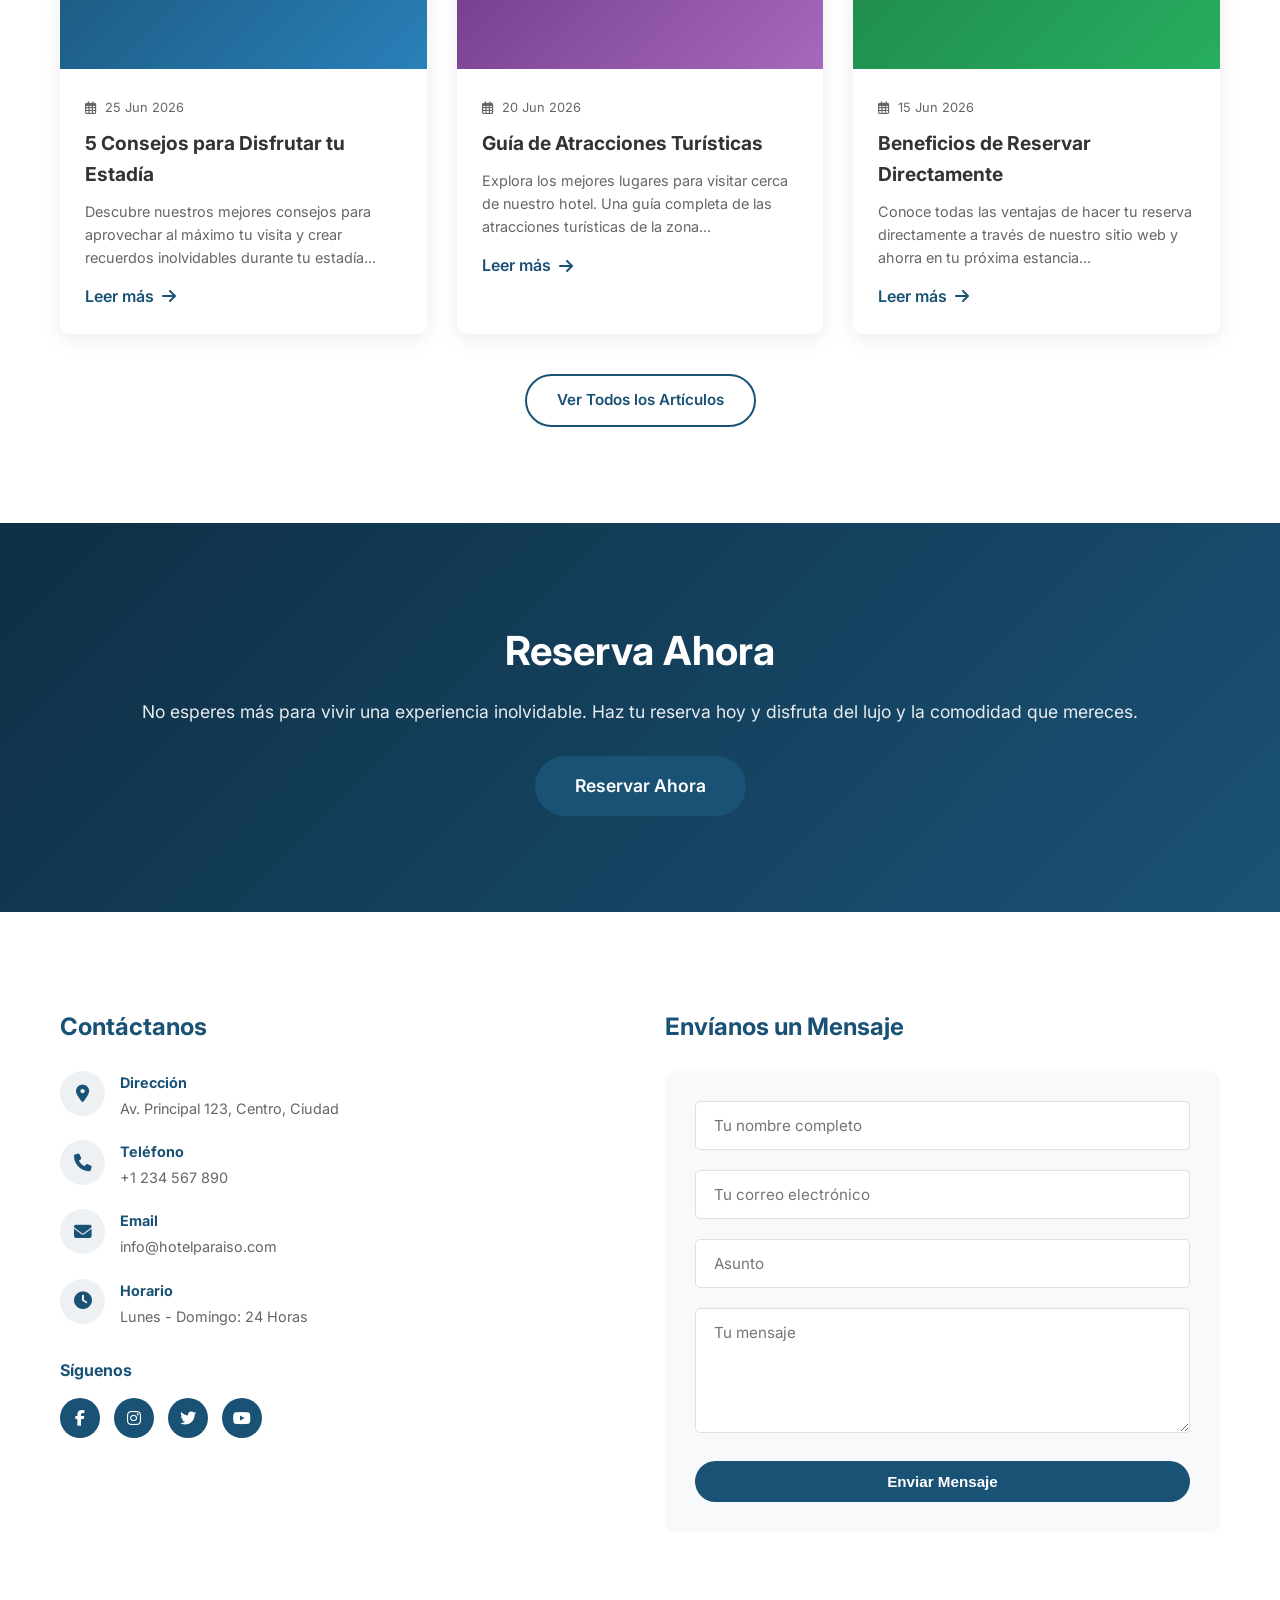
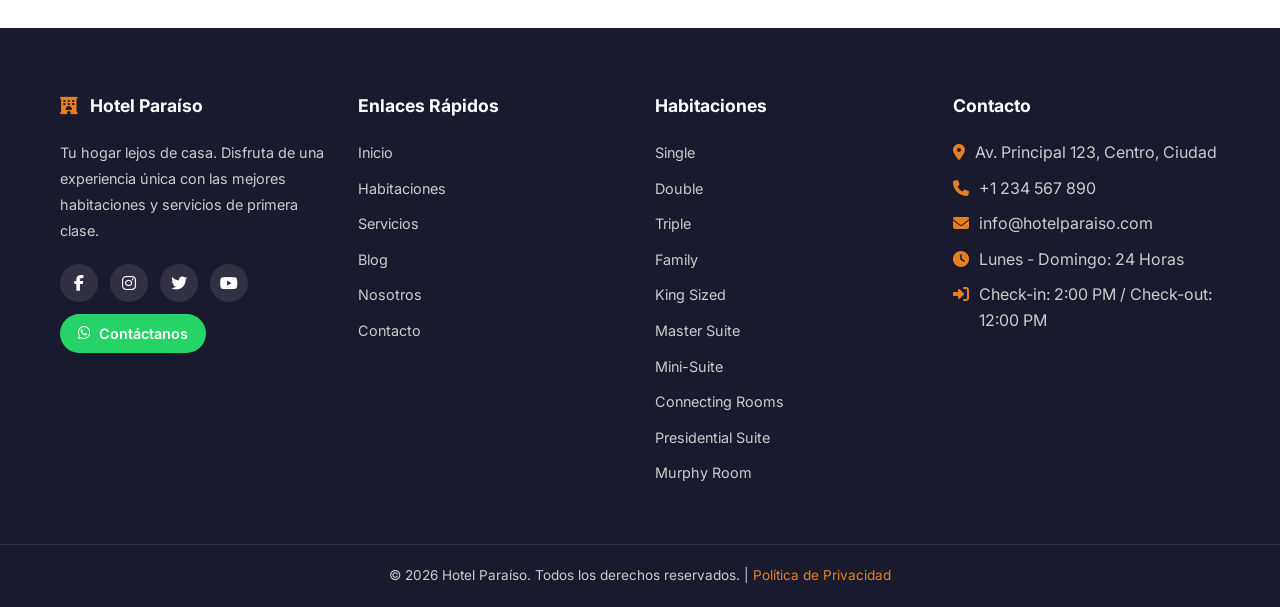
==== commit b9bef325: "fix: corregir encoding UTF-8, año 2024→2026, capacidad Family room, logo redundante - Fix encoding c" ====
--- a/docs/index.html
+++ b/docs/index.html
@@ -1,10 +1,10 @@
-﻿<!DOCTYPE html>
+<!DOCTYPE html>
 <html lang="es">
 <head>
     <meta charset="UTF-8">
     <meta name="viewport" content="width=device-width, initial-scale=1.0">
-    <title>Hotel ParaÃ­so - Tu Hogar Lejos de Casa</title>
-    <meta name="description" content="Hotel ParaÃ­so - Disfruta de una experiencia Ãºnica con las mejores habitaciones y servicios de primera clase.">
+    <title>Hotel Paraíso - Tu Hogar Lejos de Casa</title>
+    <meta name="description" content="Hotel Paraíso - Disfruta de una experiencia única con las mejores habitaciones y servicios de primera clase.">
     <link rel="icon" href="data:,">
     <link rel="stylesheet" href="css/style.css">
     <link rel="stylesheet" href="https://cdnjs.cloudflare.com/ajax/libs/font-awesome/6.5.0/css/all.min.css">
@@ -37,7 +37,7 @@
     <nav class="navbar">
         <div class="container">
             <a href="index.html" class="logo">
-                <i class="fas fa-hotel"></i> Hotel ParaÃ­so <span>Hotel</span>
+                <i class="fas fa-hotel"></i> Hotel Paraíso
             </a>
             <button class="menu-toggle" id="menuToggle"><i class="fas fa-bars"></i></button>
             <ul class="nav-menu" id="navMenu">
@@ -49,9 +49,9 @@
                 <li><a href="reserva.html" class="btn-nav">Reservar</a></li>
                 <li class="nav-item lang-nav-item">
                     <select class="lang-select">
-                        <option value="es" selected>EspaÃ±ol</option>
+                        <option value="es" selected>Español</option>
                         <option value="en">English</option>
-                        <option value="pt">PortuguÃªs</option>
+                        <option value="pt">Português</option>
                     </select>
                 </li>
             </ul>
@@ -66,9 +66,9 @@
     <div class="hero-slider">
         <div class="hero-slide active" style="background: linear-gradient(rgba(0,0,0,0.5), rgba(0,0,0,0.5)), url('https://images.unsplash.com/photo-1566073771259-6a8506099945?w=1600') center/cover;">
             <div class="hero-content">
-                <span class="hero-tag">Bienvenido a Hotel ParaÃ­so</span>
+                <span class="hero-tag">Bienvenido a Hotel Paraíso</span>
                 <h1>Tu Hogar Lejos de Casa</h1>
-                <p>Disfruta de una experiencia Ãºnica con las mejores habitaciones y servicios de primera clase.</p>
+                <p>Disfruta de una experiencia única con las mejores habitaciones y servicios de primera clase.</p>
                 <div class="hero-btns">
                     <a href="reserva.html" class="btn btn-primary">Reservar Ahora</a>
                     <a href="habitaciones.html" class="btn btn-secondary">Ver Habitaciones</a>
@@ -88,7 +88,7 @@
                 <input type="date" name="check_out" required>
             </div>
             <div class="bw-group">
-                <label><i class="fas fa-users"></i> HuÃ©spedes</label>
+                <label><i class="fas fa-users"></i> Huéspedes</label>
                 <select name="huespedes">
                     <option value="1">1</option>
                     <option value="2">2</option>
@@ -109,28 +109,28 @@
             <div class="about-text">
                 <span class="section-subtitle">Nuestra Historia</span>
                 <h2>Sobre Nosotros</h2>
-                <p>Hotel ParaÃ­so naciÃ³ hace mÃ¡s de 5 aÃ±os con la visiÃ³n de crear un espacio donde cada huÃ©sped se sintiera como en casa. Nuestro compromiso es brindar una experiencia excepcional, combinando lujo, comodidad y un servicio personalizado que supera todas las expectativas.</p>
-                <p>Cada detalle ha sido cuidadosamente pensado para ofrecer el mÃ¡ximo confort y bienestar a nuestros huÃ©spedes.</p>
+                <p>Hotel Paraíso nació hace más de 5 años con la visión de crear un espacio donde cada huésped se sintiera como en casa. Nuestro compromiso es brindar una experiencia excepcional, combinando lujo, comodidad y un servicio personalizado que supera todas las expectativas.</p>
+                <p>Cada detalle ha sido cuidadosamente pensado para ofrecer el máximo confort y bienestar a nuestros huéspedes.</p>
                 <div class="about-values">
                     <div class="value-item">
                         <i class="fas fa-heart"></i>
-                        <h4>PasiÃ³n</h4>
+                        <h4>Pasión</h4>
                         <p>Amor por lo que hacemos</p>
                     </div>
                     <div class="value-item">
                         <i class="fas fa-star"></i>
                         <h4>Calidad</h4>
-                        <p>Los mÃ¡s altos estÃ¡ndares</p>
+                        <p>Los más altos estándares</p>
                     </div>
                     <div class="value-item">
                         <i class="fas fa-handshake"></i>
                         <h4>Compromiso</h4>
-                        <p>SatisfacciÃ³n garantizada</p>
+                        <p>Satisfacción garantizada</p>
                     </div>
                 </div>
             </div>
             <div class="about-image">
-                <img src="https://images.unsplash.com/photo-1564013799919-ab600027ffc6?w=600" alt="Hotel ParaÃ­so" loading="lazy">
+                <img src="https://images.unsplash.com/photo-1564013799919-ab600027ffc6?w=600" alt="Hotel Paraíso" loading="lazy">
             </div>
         </div>
     </div>
@@ -142,7 +142,7 @@
         <div class="section-header">
             <span class="section-subtitle">Nuestras Habitaciones</span>
             <h2>Habitaciones y Tarifas</h2>
-            <p>Descubre nuestras habitaciones diseÃ±adas para ofrecerte la mejor experiencia durante tu estadÃ­a.</p>
+            <p>Descubre nuestras habitaciones diseñadas para ofrecerte la mejor experiencia durante tu estadía.</p>
         </div>
         <div class="rooms-grid">
             <div class="room-card">
@@ -153,10 +153,10 @@
                 <div class="room-card-body">
                     <h3>Single</h3>
                     <div class="room-features">
-                        <span><i class="fas fa-user"></i> MÃ¡x. 1 persona</span>
+                        <span><i class="fas fa-user"></i> Máx. 1 persona</span>
                         <span><i class="fas fa-vector-square"></i> Disponible: 5</span>
                     </div>
-                    <p>HabitaciÃ³n individual perfecta para viajeros solos. Cuenta con todas las comodidades necesarias para una estancia confortable.</p>
+                    <p>Habitación individual perfecta para viajeros solos. Cuenta con todas las comodidades necesarias para una estancia confortable.</p>
                     <a href="habitacion.html" class="btn btn-outline">Reservar</a>
                 </div>
             </div>
@@ -169,10 +169,10 @@
                 <div class="room-card-body">
                     <h3>Double</h3>
                     <div class="room-features">
-                        <span><i class="fas fa-user"></i> MÃ¡x. 2 personas</span>
+                        <span><i class="fas fa-user"></i> Máx. 2 personas</span>
                         <span><i class="fas fa-vector-square"></i> Disponible: 8</span>
                     </div>
-                    <p>HabitaciÃ³n doble ideal para parejas o amigos. Espacio amplio con cama queen y todas las amenities de lujo.</p>
+                    <p>Habitación doble ideal para parejas o amigos. Espacio amplio con cama queen y todas las amenities de lujo.</p>
                     <a href="habitacion.html" class="btn btn-outline">Reservar</a>
                 </div>
             </div>
@@ -185,10 +185,10 @@
                 <div class="room-card-body">
                     <h3>Triple</h3>
                     <div class="room-features">
-                        <span><i class="fas fa-user"></i> MÃ¡x. 3 personas</span>
+                        <span><i class="fas fa-user"></i> Máx. 3 personas</span>
                         <span><i class="fas fa-vector-square"></i> Disponible: 4</span>
                     </div>
-                    <p>HabitaciÃ³n triple con capacidad para tres huÃ©spedes. Perfecta para grupos pequeÃ±os que buscan comodidad y estilo.</p>
+                    <p>Habitación triple con capacidad para tres huéspedes. Perfecta para grupos pequeños que buscan comodidad y estilo.</p>
                     <a href="habitacion.html" class="btn btn-outline">Reservar</a>
                 </div>
             </div>
@@ -201,10 +201,10 @@
                 <div class="room-card-body">
                     <h3>Family</h3>
                     <div class="room-features">
-                        <span><i class="fas fa-user"></i> MÃ¡x. 2 personas</span>
+                        <span><i class="fas fa-user"></i> Máx. 4 personas</span>
                         <span><i class="fas fa-vector-square"></i> Disponible: 3</span>
                     </div>
-                    <p>HabitaciÃ³n familiar diseÃ±ada para familias que buscan espacio y confort. Incluye Ã¡reas de estar y comodidades adicionales.</p>
+                    <p>Habitación familiar diseñada para familias de hasta 4 personas que buscan espacio y confort. Incluye áreas de estar y comodidades adicionales.</p>
                     <a href="habitacion.html" class="btn btn-outline">Reservar</a>
                 </div>
             </div>
@@ -217,10 +217,10 @@
                 <div class="room-card-body">
                     <h3>King Sized</h3>
                     <div class="room-features">
-                        <span><i class="fas fa-user"></i> MÃ¡x. 4 personas</span>
+                        <span><i class="fas fa-user"></i> Máx. 4 personas</span>
                         <span><i class="fas fa-vector-square"></i> Disponible: 2</span>
                     </div>
-                    <p>Nuestra suite premium con cama king size, jacuzzi privado y vistas panorÃ¡micas. La experiencia definitiva de lujo y exclusividad.</p>
+                    <p>Nuestra suite premium con cama king size, jacuzzi privado y vistas panorámicas. La experiencia definitiva de lujo y exclusividad.</p>
                     <a href="habitacion.html" class="btn btn-outline">Reservar</a>
                 </div>
             </div>
@@ -237,13 +237,13 @@
         <div class="section-header">
             <span class="section-subtitle">Nuestros Servicios</span>
             <h2>Servicios y Comodidades</h2>
-            <p>Disfruta de una amplia gama de servicios diseÃ±ados para hacer tu estancia inolvidable.</p>
+            <p>Disfruta de una amplia gama de servicios diseñados para hacer tu estancia inolvidable.</p>
         </div>
         <div class="services-grid">
             <div class="service-card">
                 <div class="service-icon"><i class="fas fa-wifi"></i></div>
                 <h3>WiFi Gratuito</h3>
-                <p>ConexiÃ³n de alta velocidad en todas las Ã¡reas del hotel para que permanezcas conectado.</p>
+                <p>Conexión de alta velocidad en todas las áreas del hotel para que permanezcas conectado.</p>
             </div>
             <div class="service-card">
                 <div class="service-icon"><i class="fas fa-utensils"></i></div>
@@ -253,22 +253,22 @@
             <div class="service-card">
                 <div class="service-icon"><i class="fas fa-swimming-pool"></i></div>
                 <h3>Piscina</h3>
-                <p>Piscina climatizada con Ã¡rea de descanso y servicio de bar para tu disfrute.</p>
+                <p>Piscina climatizada con área de descanso y servicio de bar para tu disfrute.</p>
             </div>
             <div class="service-card">
                 <div class="service-icon"><i class="fas fa-dumbbell"></i></div>
                 <h3>Gimnasio</h3>
-                <p>Equipo moderno y profesional para que mantengas tu rutina de ejercicios durante tu estadÃ­a.</p>
+                <p>Equipo moderno y profesional para que mantengas tu rutina de ejercicios durante tu estadía.</p>
             </div>
             <div class="service-card">
                 <div class="service-icon"><i class="fas fa-parking"></i></div>
                 <h3>Estacionamiento</h3>
-                <p>Estacionamiento vigilado las 24 horas del dÃ­a para tu tranquilidad y seguridad.</p>
+                <p>Estacionamiento vigilado las 24 horas del día para tu tranquilidad y seguridad.</p>
             </div>
             <div class="service-card">
                 <div class="service-icon"><i class="fas fa-concierge-bell"></i></div>
                 <h3>Room Service</h3>
-                <p>Servicio a la habitaciÃ³n disponible las 24 horas para tu comodidad y confort.</p>
+                <p>Servicio a la habitación disponible las 24 horas para tu comodidad y confort.</p>
             </div>
         </div>
         <div style="text-align:center;margin-top:40px;">
@@ -287,15 +287,15 @@
             </div>
             <div class="stat-item">
                 <span class="stat-number">5</span>
-                <span class="stat-label">AÃ±os de Experiencia</span>
+                <span class="stat-label">Años de Experiencia</span>
             </div>
             <div class="stat-item">
                 <span class="stat-number">450</span>
-                <span class="stat-label">HuÃ©spedes Felices</span>
+                <span class="stat-label">Huéspedes Felices</span>
             </div>
             <div class="stat-item">
                 <span class="stat-number">98</span>
-                <span class="stat-label">% SatisfacciÃ³n</span>
+                <span class="stat-label">% Satisfacción</span>
             </div>
         </div>
     </div>
@@ -305,9 +305,9 @@
 <section class="section blog-preview" id="blog">
     <div class="container">
         <div class="section-header">
-            <span class="section-subtitle">Ãšltimas Noticias</span>
+            <span class="section-subtitle">Últimas Noticias</span>
             <h2>Blog</h2>
-            <p>Mantente al dÃ­a con nuestros consejos, guÃ­as y novedades.</p>
+            <p>Mantente al día con nuestros consejos, guías y novedades.</p>
         </div>
         <div class="blog-grid">
             <article class="blog-card">
@@ -315,10 +315,10 @@
                     <i class="fas fa-newspaper" style="font-size:3rem;color:rgba(255,255,255,0.3);"></i>
                 </div>
                 <div class="blog-body">
-                    <span class="blog-date"><i class="far fa-calendar-alt"></i> 25 Jun 2024</span>
-                    <h3>5 Consejos para Disfrutar tu EstadÃ­a</h3>
-                    <p>Descubre nuestros mejores consejos para aprovechar al mÃ¡ximo tu visita y crear recuerdos inolvidables durante tu estadÃ­a...</p>
-                    <a href="#" class="btn-link">Leer mÃ¡s <i class="fas fa-arrow-right"></i></a>
+                    <span class="blog-date"><i class="far fa-calendar-alt"></i> 25 Jun 2026</span>
+                    <h3>5 Consejos para Disfrutar tu Estadía</h3>
+                    <p>Descubre nuestros mejores consejos para aprovechar al máximo tu visita y crear recuerdos inolvidables durante tu estadía...</p>
+                    <a href="#" class="btn-link">Leer más <i class="fas fa-arrow-right"></i></a>
                 </div>
             </article>
             <article class="blog-card">
@@ -326,10 +326,10 @@
                     <i class="fas fa-newspaper" style="font-size:3rem;color:rgba(255,255,255,0.3);"></i>
                 </div>
                 <div class="blog-body">
-                    <span class="blog-date"><i class="far fa-calendar-alt"></i> 20 Jun 2024</span>
-                    <h3>GuÃ­a de Atracciones TurÃ­sticas</h3>
-                    <p>Explora los mejores lugares para visitar cerca de nuestro hotel. Una guÃ­a completa de las atracciones turÃ­sticas de la zona...</p>
-                    <a href="#" class="btn-link">Leer mÃ¡s <i class="fas fa-arrow-right"></i></a>
+                    <span class="blog-date"><i class="far fa-calendar-alt"></i> 20 Jun 2026</span>
+                    <h3>Guía de Atracciones Turísticas</h3>
+                    <p>Explora los mejores lugares para visitar cerca de nuestro hotel. Una guía completa de las atracciones turísticas de la zona...</p>
+                    <a href="#" class="btn-link">Leer más <i class="fas fa-arrow-right"></i></a>
                 </div>
             </article>
             <article class="blog-card">
@@ -337,15 +337,15 @@
                     <i class="fas fa-newspaper" style="font-size:3rem;color:rgba(255,255,255,0.3);"></i>
                 </div>
                 <div class="blog-body">
-                    <span class="blog-date"><i class="far fa-calendar-alt"></i> 15 Jun 2024</span>
+                    <span class="blog-date"><i class="far fa-calendar-alt"></i> 15 Jun 2026</span>
                     <h3>Beneficios de Reservar Directamente</h3>
-                    <p>Conoce todas las ventajas de hacer tu reserva directamente a travÃ©s de nuestro sitio web y ahorra en tu prÃ³xima estancia...</p>
-                    <a href="#" class="btn-link">Leer mÃ¡s <i class="fas fa-arrow-right"></i></a>
+                    <p>Conoce todas las ventajas de hacer tu reserva directamente a través de nuestro sitio web y ahorra en tu próxima estancia...</p>
+                    <a href="#" class="btn-link">Leer más <i class="fas fa-arrow-right"></i></a>
                 </div>
             </article>
         </div>
         <div style="text-align:center;margin-top:40px;">
-            <a href="blog.html" class="btn btn-outline">Ver Todos los ArtÃ­culos</a>
+            <a href="blog.html" class="btn btn-outline">Ver Todos los Artículos</a>
         </div>
     </div>
 </section>
@@ -355,7 +355,7 @@
     <div class="container">
         <div class="cta-content">
             <h2>Reserva Ahora</h2>
-            <p>No esperes mÃ¡s para vivir una experiencia inolvidable. Haz tu reserva hoy y disfruta del lujo y la comodidad que mereces.</p>
+            <p>No esperes más para vivir una experiencia inolvidable. Haz tu reserva hoy y disfruta del lujo y la comodidad que mereces.</p>
             <a href="reserva.html" class="btn btn-primary btn-lg">Reservar Ahora</a>
         </div>
     </div>
@@ -366,18 +366,18 @@
     <div class="container">
         <div class="contact-grid">
             <div class="contact-info">
-                <h2>ContÃ¡ctanos</h2>
+                <h2>Contáctanos</h2>
                 <div class="contact-item">
                     <i class="fas fa-map-marker-alt"></i>
                     <div>
-                        <h4>DirecciÃ³n</h4>
+                        <h4>Dirección</h4>
                         <p>Av. Principal 123, Centro, Ciudad</p>
                     </div>
                 </div>
                 <div class="contact-item">
                     <i class="fas fa-phone"></i>
                     <div>
-                        <h4>TelÃ©fono</h4>
+                        <h4>Teléfono</h4>
                         <p>+1 234 567 890</p>
                     </div>
                 </div>
@@ -396,7 +396,7 @@
                     </div>
                 </div>
                 <div class="contact-social">
-                    <h4>SÃ­guenos</h4>
+                    <h4>Síguenos</h4>
                     <a href="#" target="_blank" rel="noopener"><i class="fab fa-facebook-f"></i></a>
                     <a href="#" target="_blank" rel="noopener"><i class="fab fa-instagram"></i></a>
                     <a href="#" target="_blank" rel="noopener"><i class="fab fa-twitter"></i></a>
@@ -404,13 +404,13 @@
                 </div>
             </div>
             <div class="contact-form">
-                <h2>EnvÃ­anos un Mensaje</h2>
+                <h2>Envíanos un Mensaje</h2>
                 <form action="#" method="POST" onsubmit="return false;">
                     <div class="form-group">
                         <input type="text" name="name" placeholder="Tu nombre completo" required>
                     </div>
                     <div class="form-group">
-                        <input type="email" name="email" placeholder="Tu correo electrÃ³nico" required>
+                        <input type="email" name="email" placeholder="Tu correo electrónico" required>
                     </div>
                     <div class="form-group">
                         <input type="text" name="subject" placeholder="Asunto" required>
@@ -431,8 +431,8 @@
     <div class="container">
         <div class="footer-grid">
             <div class="footer-col">
-                <h4><i class="fas fa-hotel"></i> Hotel ParaÃ­so</h4>
-                <p>Tu hogar lejos de casa. Disfruta de una experiencia Ãºnica con las mejores habitaciones y servicios de primera clase.</p>
+                <h4><i class="fas fa-hotel"></i> Hotel Paraíso</h4>
+                <p>Tu hogar lejos de casa. Disfruta de una experiencia única con las mejores habitaciones y servicios de primera clase.</p>
                 <div class="footer-social">
                     <a href="#" target="_blank" rel="noopener"><i class="fab fa-facebook-f"></i></a>
                     <a href="#" target="_blank" rel="noopener"><i class="fab fa-instagram"></i></a>
@@ -440,11 +440,11 @@
                     <a href="#" target="_blank" rel="noopener"><i class="fab fa-youtube"></i></a>
                 </div>
                 <a href="#" target="_blank" class="whatsapp-btn-footer" rel="noopener">
-                    <i class="fab fa-whatsapp"></i> ContÃ¡ctanos
+                    <i class="fab fa-whatsapp"></i> Contáctanos
                 </a>
             </div>
             <div class="footer-col">
-                <h4>Enlaces RÃ¡pidos</h4>
+                <h4>Enlaces Rápidos</h4>
                 <ul>
                     <li><a href="index.html">Inicio</a></li>
                     <li><a href="habitaciones.html">Habitaciones</a></li>
@@ -483,13 +483,13 @@
     </div>
     <div class="footer-bottom">
         <div class="container">
-            <p>&copy; 2024 Hotel ParaÃ­so. Todos los derechos reservados. | <a href="privacidad.html" style="color:var(--accent);">PolÃ­tica de Privacidad</a></p>
+            <p>&copy; 2026 Hotel Paraíso. Todos los derechos reservados. | <a href="privacidad.html" style="color:var(--accent);">Política de Privacidad</a></p>
         </div>
     </div>
 </footer>
 
 <!-- WhatsApp Floating Button -->
-<a href="#" target="_blank" class="whatsapp-float" rel="noopener" title="ContÃ¡ctanos por WhatsApp">
+<a href="#" target="_blank" class="whatsapp-float" rel="noopener" title="Contáctanos por WhatsApp">
     <i class="fab fa-whatsapp"></i>
 </a>
 
